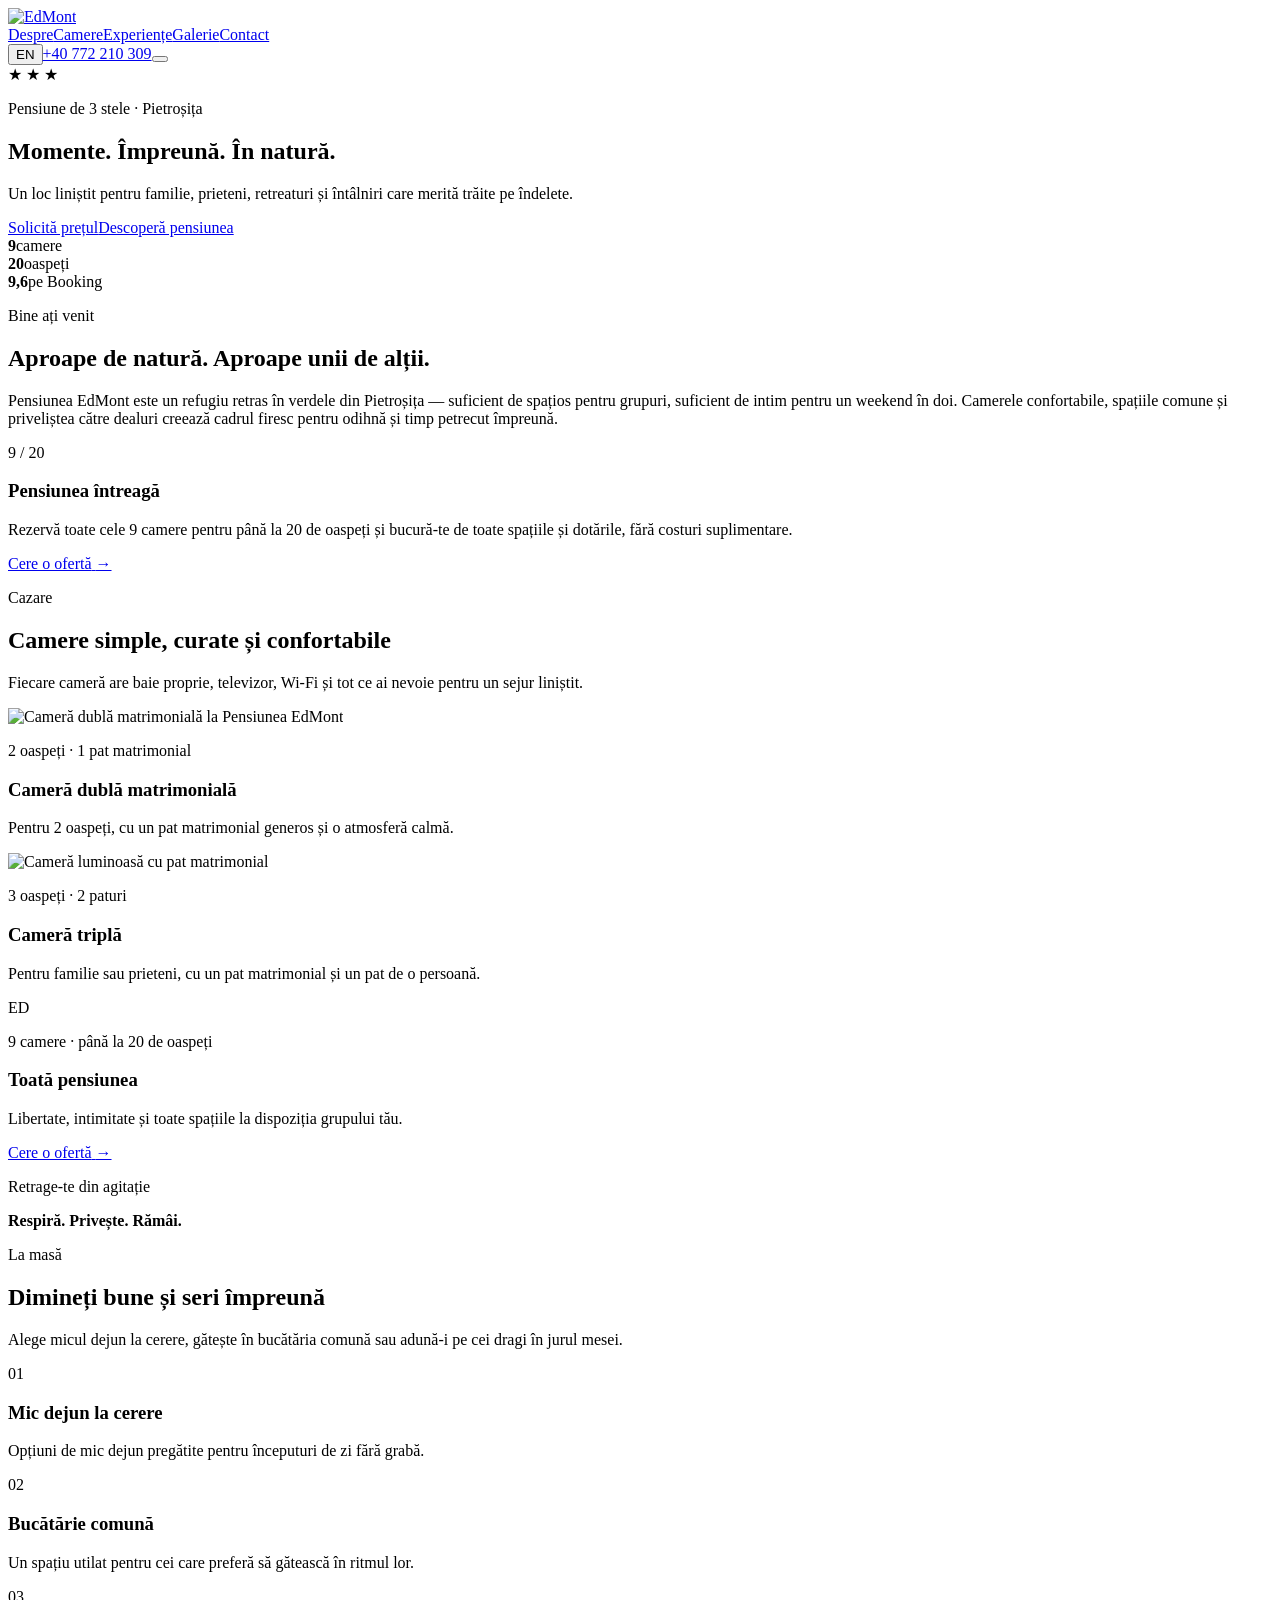
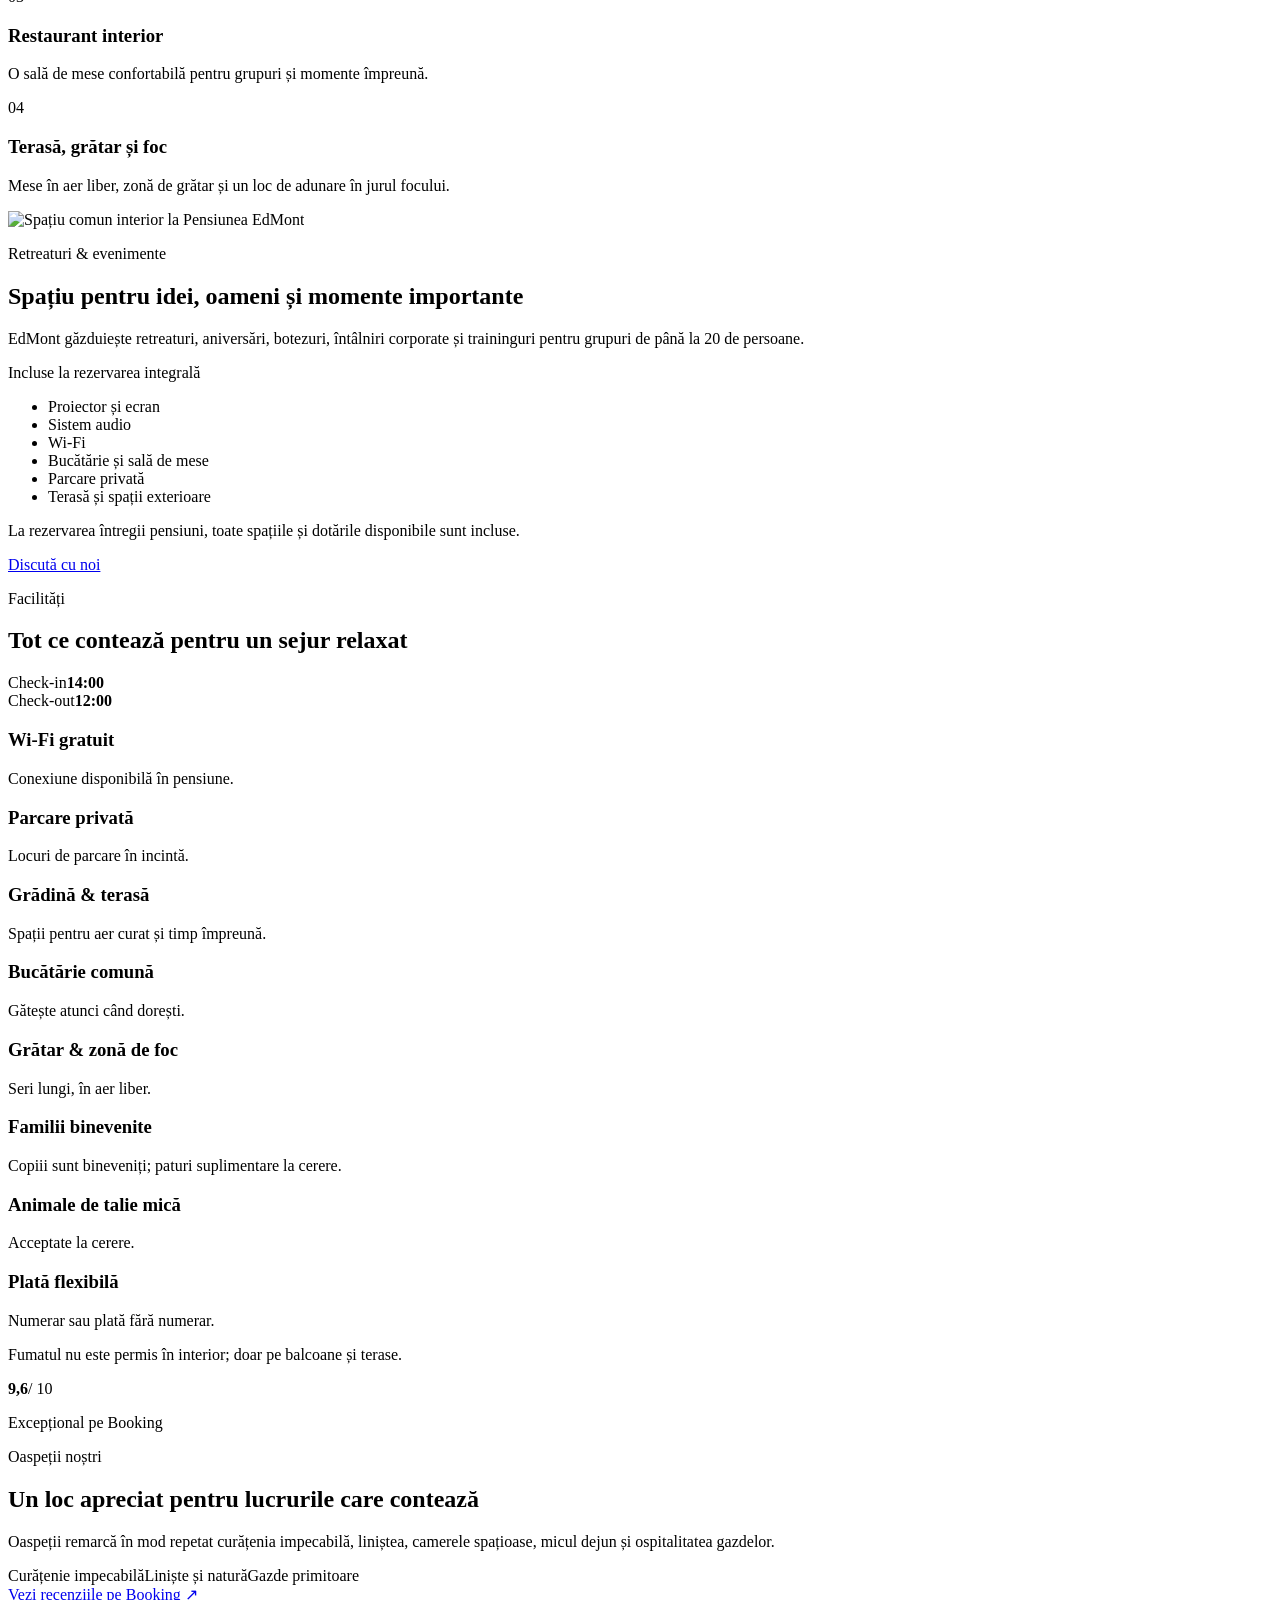
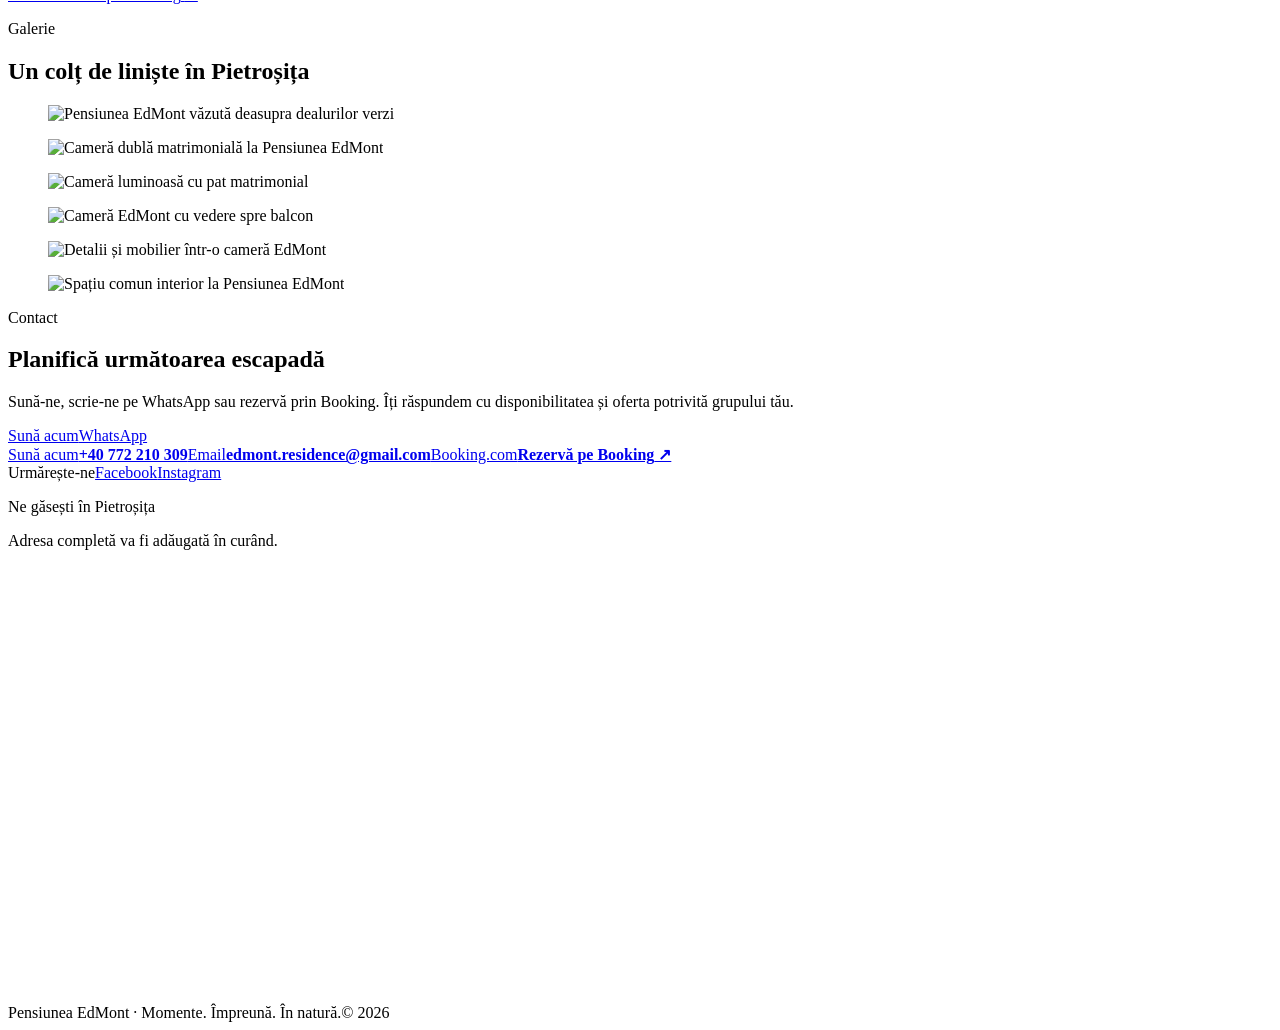
==== index.html @ 196daccd "Deploy Pensiunea EdMont preview" ====
<!DOCTYPE html><html lang="ro"><head><meta charSet="utf-8"/><meta name="viewport" content="width=device-width, initial-scale=1"/><link rel="preload" as="image" href="/pensiunea-edmont/images/logo.webp"/><link rel="preload" as="image" href="/pensiunea-edmont/images/hero.webp"/><link rel="stylesheet" href="/pensiunea-edmont/_next/static/chunks/12lppvpc~.p4g.css" data-precedence="next"/><link rel="preload" as="script" fetchPriority="low" href="/pensiunea-edmont/_next/static/chunks/1565v~spl0x2t.js"/><script src="/pensiunea-edmont/_next/static/chunks/0m1aixw8aosyc.js" async=""></script><script src="/pensiunea-edmont/_next/static/chunks/13je0jha5i6.b.js" async=""></script><script src="/pensiunea-edmont/_next/static/chunks/turbopack-0sjvj1m2w0tg..js" async=""></script><script src="/pensiunea-edmont/_next/static/chunks/0typu5mmra_zv.js" async=""></script><script src="/pensiunea-edmont/_next/static/chunks/0g63ti947rg70.js" async=""></script><title>Pensiunea EdMont Pietroșița</title><meta name="description" content="Pensiune de 3 stele în Pietroșița, cu 9 camere, spațiu pentru 20 de oaspeți, retreaturi, evenimente și natură."/><meta property="og:title" content="Pensiunea EdMont Pietroșița"/><meta property="og:description" content="Momente. Împreună. În natură."/><meta property="og:locale" content="ro_RO"/><meta property="og:image" content="https://clyderw.github.io/pensiunea-edmont/og.png"/><meta property="og:image:width" content="1200"/><meta property="og:image:height" content="630"/><meta property="og:image:alt" content="Pensiunea EdMont în mijlocul naturii"/><meta property="og:locale:alternate" content="en_GB"/><meta property="og:type" content="website"/><meta name="twitter:card" content="summary_large_image"/><meta name="twitter:title" content="Pensiunea EdMont Pietroșița"/><meta name="twitter:description" content="Momente. Împreună. În natură."/><meta name="twitter:image" content="https://clyderw.github.io/pensiunea-edmont/og.png"/><link rel="shortcut icon" href="https://clyderw.github.io/pensiunea-edmont/images/logo.webp"/><link rel="icon" href="https://clyderw.github.io/pensiunea-edmont/images/logo.webp"/><script src="/pensiunea-edmont/_next/static/chunks/03~yq9q893hmn.js" noModule=""></script></head><body><div hidden=""><!--$--><!--/$--></div><main style="--hero-image:url(&quot;/pensiunea-edmont/images/hero.webp&quot;)"><header class="site-header"><a class="brand" href="#top" aria-label="Pensiunea EdMont"><span class="logo-frame"><img src="/pensiunea-edmont/images/logo.webp" alt="EdMont" width="520" height="190"/></span></a><nav class="main-nav" aria-label="Primary"><a href="#despre">Despre</a><a href="#camere">Camere</a><a href="#experiente">Experiențe</a><a href="#galerie">Galerie</a><a href="#contact">Contact</a></nav><div class="header-actions"><button class="language-switch" type="button" aria-label="Switch to English">EN</button><a class="header-call" href="tel:+40772210309">+40 772 210 309</a><button type="button" class="menu-button" aria-label="Open menu" aria-expanded="false"><span></span><span></span></button></div></header><section class="hero" id="top"><div class="hero-shade"></div><div class="hero-content"><div class="star-row" aria-label="Pensiune de trei stele">★ ★ ★</div><p class="eyebrow light">Pensiune de 3 stele · Pietroșița</p><h1>Momente. Împreună. În natură.</h1><p class="hero-intro">Un loc liniștit pentru familie, prieteni, retreaturi și întâlniri care merită trăite pe îndelete.</p><div class="button-row"><a class="button button-primary" href="https://wa.me/40772210309" target="_blank" rel="noreferrer">Solicită prețul</a><a class="button button-ghost" href="#despre">Descoperă pensiunea</a></div></div><div class="hero-stats" aria-label="Pensiunea EdMont facts"><div class="stat"><strong>9</strong><span>camere</span></div><div class="stat"><strong>20</strong><span>oaspeți</span></div><div class="stat"><strong>9,6</strong><span>pe Booking</span></div></div></section><section class="section about-section" id="despre"><div class="section-heading"><p class="eyebrow">Bine ați venit</p><h2>Aproape de natură. Aproape unii de alții.</h2></div><div class="about-grid"><p class="lead-copy">Pensiunea EdMont este un refugiu retras în verdele din Pietroșița — suficient de spațios pentru grupuri, suficient de intim pentru un weekend în doi. Camerele confortabile, spațiile comune și priveliștea către dealuri creează cadrul firesc pentru odihnă și timp petrecut împreună.</p><article class="feature-card dark-card"><span class="feature-number">9 / 20</span><h3>Pensiunea întreagă</h3><p>Rezervă toate cele 9 camere pentru până la 20 de oaspeți și bucură-te de toate spațiile și dotările, fără costuri suplimentare.</p><a href="https://wa.me/40772210309" target="_blank" rel="noreferrer">Cere o ofertă<!-- --> <span aria-hidden="true">→</span></a></article></div></section><section class="section rooms-section" id="camere"><div class="section-heading split-heading"><div><p class="eyebrow">Cazare</p><h2>Camere simple, curate și confortabile</h2></div><p>Fiecare cameră are baie proprie, televizor, Wi‑Fi și tot ce ai nevoie pentru un sejur liniștit.</p></div><div class="room-grid"><article class="room-card room-card-large"><img src="/pensiunea-edmont/images/room-double.webp" alt="Cameră dublă matrimonială la Pensiunea EdMont" width="500" height="281" loading="lazy"/><div class="room-card-copy"><p class="room-meta">2 oaspeți · 1 pat matrimonial</p><h3>Cameră dublă matrimonială</h3><p>Pentru 2 oaspeți, cu un pat matrimonial generos și o atmosferă calmă.</p></div></article><article class="room-card"><img src="/pensiunea-edmont/images/room-double-green.webp" alt="Cameră luminoasă cu pat matrimonial" width="300" height="169" loading="lazy"/><div class="room-card-copy"><p class="room-meta">3 oaspeți · 2 paturi</p><h3>Cameră triplă</h3><p>Pentru familie sau prieteni, cu un pat matrimonial și un pat de o persoană.</p></div></article><article class="room-card whole-property-card"><div class="whole-property-mark">ED</div><div class="room-card-copy"><p class="room-meta">9 camere · până la 20 de oaspeți</p><h3>Toată pensiunea</h3><p>Libertate, intimitate și toate spațiile la dispoziția grupului tău.</p><a href="https://wa.me/40772210309" target="_blank" rel="noreferrer">Cere o ofertă<!-- --> <span aria-hidden="true">→</span></a></div></article></div></section><section class="nature-break" aria-label="Pensiunea în natură"><div><p>Retrage-te din agitație</p><strong>Respiră. Privește. Rămâi.</strong></div></section><section class="section food-section" id="experiente"><div class="section-heading centered-heading"><p class="eyebrow">La masă</p><h2>Dimineți bune și seri împreună</h2><p>Alege micul dejun la cerere, gătește în bucătăria comună sau adună-i pe cei dragi în jurul mesei.</p></div><div class="feature-grid"><article class="simple-feature"><span class="feature-index">0<!-- -->1</span><h3>Mic dejun la cerere</h3><p>Opțiuni de mic dejun pregătite pentru începuturi de zi fără grabă.</p></article><article class="simple-feature"><span class="feature-index">0<!-- -->2</span><h3>Bucătărie comună</h3><p>Un spațiu utilat pentru cei care preferă să gătească în ritmul lor.</p></article><article class="simple-feature"><span class="feature-index">0<!-- -->3</span><h3>Restaurant interior</h3><p>O sală de mese confortabilă pentru grupuri și momente împreună.</p></article><article class="simple-feature"><span class="feature-index">0<!-- -->4</span><h3>Terasă, grătar și foc</h3><p>Mese în aer liber, zonă de grătar și un loc de adunare în jurul focului.</p></article></div></section><section class="section events-section"><div class="events-photo"><img src="/pensiunea-edmont/images/common-area.webp" alt="Spațiu comun interior la Pensiunea EdMont" width="300" height="533" loading="lazy"/></div><div class="events-copy"><p class="eyebrow light">Retreaturi &amp; evenimente</p><h2>Spațiu pentru idei, oameni și momente importante</h2><p class="events-lead">EdMont găzduiește retreaturi, aniversări, botezuri, întâlniri corporate și traininguri pentru grupuri de până la 20 de persoane.</p><p class="included-label">Incluse la rezervarea integrală</p><ul><li>Proiector și ecran</li><li>Sistem audio</li><li>Wi‑Fi</li><li>Bucătărie și sală de mese</li><li>Parcare privată</li><li>Terasă și spații exterioare</li></ul><p class="events-note">La rezervarea întregii pensiuni, toate spațiile și dotările disponibile sunt incluse.</p><a class="button button-ivory" href="https://wa.me/40772210309" target="_blank" rel="noreferrer">Discută cu noi</a></div></section><section class="section amenities-section"><div class="section-heading split-heading"><div><p class="eyebrow">Facilități</p><h2>Tot ce contează pentru un sejur relaxat</h2></div><div class="arrival-card"><div><span>Check-in</span><strong>14:00</strong></div><div><span>Check-out</span><strong>12:00</strong></div></div></div><div class="amenity-grid"><article class="amenity"><span class="amenity-dot" aria-hidden="true"></span><div><h3>Wi‑Fi gratuit</h3><p>Conexiune disponibilă în pensiune.</p></div></article><article class="amenity"><span class="amenity-dot" aria-hidden="true"></span><div><h3>Parcare privată</h3><p>Locuri de parcare în incintă.</p></div></article><article class="amenity"><span class="amenity-dot" aria-hidden="true"></span><div><h3>Grădină &amp; terasă</h3><p>Spații pentru aer curat și timp împreună.</p></div></article><article class="amenity"><span class="amenity-dot" aria-hidden="true"></span><div><h3>Bucătărie comună</h3><p>Gătește atunci când dorești.</p></div></article><article class="amenity"><span class="amenity-dot" aria-hidden="true"></span><div><h3>Grătar &amp; zonă de foc</h3><p>Seri lungi, în aer liber.</p></div></article><article class="amenity"><span class="amenity-dot" aria-hidden="true"></span><div><h3>Familii binevenite</h3><p>Copiii sunt bineveniți; paturi suplimentare la cerere.</p></div></article><article class="amenity"><span class="amenity-dot" aria-hidden="true"></span><div><h3>Animale de talie mică</h3><p>Acceptate la cerere.</p></div></article><article class="amenity"><span class="amenity-dot" aria-hidden="true"></span><div><h3>Plată flexibilă</h3><p>Numerar sau plată fără numerar.</p></div></article></div><p class="smoking-note">Fumatul nu este permis în interior; doar pe balcoane și terase.</p></section><section class="section reviews-section"><div class="review-score"><strong>9,6</strong><span>/ 10</span><p>Excepțional pe Booking</p></div><div class="review-content"><p class="eyebrow light">Oaspeții noștri</p><h2>Un loc apreciat pentru lucrurile care contează</h2><p>Oaspeții remarcă în mod repetat curățenia impecabilă, liniștea, camerele spațioase, micul dejun și ospitalitatea gazdelor.</p><div class="review-traits"><span>Curățenie impecabilă</span><span>Liniște și natură</span><span>Gazde primitoare</span></div><a href="https://www.booking.com/Share-oMcJxW" target="_blank" rel="noreferrer">Vezi recenziile pe Booking<!-- --> <span aria-hidden="true">↗</span></a></div></section><section class="section gallery-section" id="galerie"><div class="section-heading"><p class="eyebrow">Galerie</p><h2>Un colț de liniște în Pietroșița</h2></div><div class="gallery-grid"><figure class="gallery-item gallery-item-1"><img src="/pensiunea-edmont/images/hero.webp" alt="Pensiunea EdMont văzută deasupra dealurilor verzi" loading="eager" width="1024" height="768"/></figure><figure class="gallery-item gallery-item-2"><img src="/pensiunea-edmont/images/room-double.webp" alt="Cameră dublă matrimonială la Pensiunea EdMont" loading="lazy" width="500" height="281"/></figure><figure class="gallery-item gallery-item-3"><img src="/pensiunea-edmont/images/room-double-green.webp" alt="Cameră luminoasă cu pat matrimonial" loading="lazy" width="500" height="281"/></figure><figure class="gallery-item gallery-item-4"><img src="/pensiunea-edmont/images/room-double-view.webp" alt="Cameră EdMont cu vedere spre balcon" loading="lazy" width="500" height="281"/></figure><figure class="gallery-item gallery-item-5"><img src="/pensiunea-edmont/images/room-details.webp" alt="Detalii și mobilier într-o cameră EdMont" loading="lazy" width="500" height="281"/></figure><figure class="gallery-item gallery-item-6"><img src="/pensiunea-edmont/images/common-area.webp" alt="Spațiu comun interior la Pensiunea EdMont" loading="lazy" width="500" height="281"/></figure></div></section><section class="contact-section" id="contact"><div class="contact-panel"><p class="eyebrow light">Contact</p><h2>Planifică următoarea escapadă</h2><p class="contact-intro">Sună-ne, scrie-ne pe WhatsApp sau rezervă prin Booking. Îți răspundem cu disponibilitatea și oferta potrivită grupului tău.</p><div class="contact-actions"><a class="button button-ivory" href="tel:+40772210309">Sună acum</a><a class="button button-outline-light" href="https://wa.me/40772210309" target="_blank" rel="noreferrer">WhatsApp</a></div><div class="contact-list"><a href="tel:+40772210309"><span>Sună acum</span><strong>+40 772 210 309</strong></a><a href="mailto:edmont.residence@gmail.com"><span>Email</span><strong>edmont.residence@gmail.com</strong></a><a href="https://www.booking.com/Share-oMcJxW" target="_blank" rel="noreferrer"><span>Booking.com</span><strong>Rezervă pe Booking<!-- --> ↗</strong></a></div><div class="social-links"><span>Urmărește-ne</span><a href="https://www.facebook.com/PensiuneaEdmont/" target="_blank" rel="noreferrer">Facebook</a><a href="https://www.instagram.com/edmont.pensiunea/" target="_blank" rel="noreferrer">Instagram</a></div></div><div class="map-panel"><div class="map-label"><p>Ne găsești în Pietroșița</p><span>Adresa completă va fi adăugată în curând.</span></div><iframe src="https://www.google.com/maps/embed?pb=!1m18!1m12!1m3!1d2812.192248921766!2d25.427684273426642!3d45.18320445214751!2m3!1f0!2f0!3f0!3m2!1i1024!2i768!4f13.1!3m3!1m2!1s0x40b31d7239c08f15%3A0x5d9b5e0e2352f6d1!2sPensiunea%20EdMont!5e0!3m2!1sru!2s!4v1785167920506!5m2!1sru!2s" title="Pensiunea EdMont pe Google Maps" width="600" height="450" style="border:0" allowFullScreen="" loading="lazy" referrerPolicy="strict-origin-when-cross-origin"></iframe></div></section><footer><span>Pensiunea EdMont · Momente. Împreună. În natură.</span><span>© <!-- -->2026</span></footer></main><!--$--><!--/$--><script src="/pensiunea-edmont/_next/static/chunks/1565v~spl0x2t.js" id="_R_" async=""></script><script>(self.__next_f=self.__next_f||[]).push([0])</script><script>self.__next_f.push([1,"1:\"$Sreact.fragment\"\n2:I[22378,[\"/pensiunea-edmont/_next/static/chunks/0typu5mmra_zv.js\"],\"default\"]\n3:I[99582,[\"/pensiunea-edmont/_next/static/chunks/0typu5mmra_zv.js\"],\"default\"]\n4:I[732,[\"/pensiunea-edmont/_next/static/chunks/0typu5mmra_zv.js\"],\"ClientPageRoot\"]\n5:I[31713,[\"/pensiunea-edmont/_next/static/chunks/0typu5mmra_zv.js\",\"/pensiunea-edmont/_next/static/chunks/0g63ti947rg70.js\"],\"default\"]\n8:I[25326,[\"/pensiunea-edmont/_next/static/chunks/0typu5mmra_zv.js\"],\"OutletBoundary\"]\n9:\"$Sreact.suspense\"\nb:I[25326,[\"/pensiunea-edmont/_next/static/chunks/0typu5mmra_zv.js\"],\"ViewportBoundary\"]\nd:I[25326,[\"/pensiunea-edmont/_next/static/chunks/0typu5mmra_zv.js\"],\"MetadataBoundary\"]\nf:I[95394,[\"/pensiunea-edmont/_next/static/chunks/0typu5mmra_zv.js\"],\"default\",1]\n:HL[\"/pensiunea-edmont/_next/static/chunks/12lppvpc~.p4g.css\",\"style\"]\n"])</script><script>self.__next_f.push([1,"0:{\"P\":null,\"c\":[\"\",\"\"],\"q\":\"\",\"i\":false,\"f\":[[[\"\",{\"children\":[\"__PAGE__\",{}]},\"$undefined\",\"$undefined\",16],[[\"$\",\"$1\",\"c\",{\"children\":[[[\"$\",\"link\",\"0\",{\"rel\":\"stylesheet\",\"href\":\"/pensiunea-edmont/_next/static/chunks/12lppvpc~.p4g.css\",\"precedence\":\"next\",\"crossOrigin\":\"$undefined\",\"nonce\":\"$undefined\"}],[\"$\",\"script\",\"script-0\",{\"src\":\"/pensiunea-edmont/_next/static/chunks/0typu5mmra_zv.js\",\"async\":true,\"nonce\":\"$undefined\"}]],[\"$\",\"html\",null,{\"lang\":\"ro\",\"children\":[\"$\",\"body\",null,{\"children\":[\"$\",\"$L2\",null,{\"parallelRouterKey\":\"children\",\"error\":\"$undefined\",\"errorStyles\":\"$undefined\",\"errorScripts\":\"$undefined\",\"template\":[\"$\",\"$L3\",null,{}],\"templateStyles\":\"$undefined\",\"templateScripts\":\"$undefined\",\"notFound\":[[[\"$\",\"title\",null,{\"children\":\"404: This page could not be found.\"}],[\"$\",\"div\",null,{\"style\":{\"fontFamily\":\"system-ui,\\\"Segoe UI\\\",Roboto,Helvetica,Arial,sans-serif,\\\"Apple Color Emoji\\\",\\\"Segoe UI Emoji\\\"\",\"height\":\"100vh\",\"textAlign\":\"center\",\"display\":\"flex\",\"flexDirection\":\"column\",\"alignItems\":\"center\",\"justifyContent\":\"center\"},\"children\":[\"$\",\"div\",null,{\"children\":[[\"$\",\"style\",null,{\"dangerouslySetInnerHTML\":{\"__html\":\"body{color:#000;background:#fff;margin:0}.next-error-h1{border-right:1px solid rgba(0,0,0,.3)}@media (prefers-color-scheme:dark){body{color:#fff;background:#000}.next-error-h1{border-right:1px solid rgba(255,255,255,.3)}}\"}}],[\"$\",\"h1\",null,{\"className\":\"next-error-h1\",\"style\":{\"display\":\"inline-block\",\"margin\":\"0 20px 0 0\",\"padding\":\"0 23px 0 0\",\"fontSize\":24,\"fontWeight\":500,\"verticalAlign\":\"top\",\"lineHeight\":\"49px\"},\"children\":404}],[\"$\",\"div\",null,{\"style\":{\"display\":\"inline-block\"},\"children\":[\"$\",\"h2\",null,{\"style\":{\"fontSize\":14,\"fontWeight\":400,\"lineHeight\":\"49px\",\"margin\":0},\"children\":\"This page could not be found.\"}]}]]}]}]],[]],\"forbidden\":\"$undefined\",\"unauthorized\":\"$undefined\"}]}]}]]}],{\"children\":[[\"$\",\"$1\",\"c\",{\"children\":[[\"$\",\"$L4\",null,{\"Component\":\"$5\",\"serverProvidedParams\":{\"searchParams\":{},\"params\":{},\"promises\":[\"$@6\",\"$@7\"]}}],[[\"$\",\"script\",\"script-0\",{\"src\":\"/pensiunea-edmont/_next/static/chunks/0g63ti947rg70.js\",\"async\":true,\"nonce\":\"$undefined\"}]],[\"$\",\"$L8\",null,{\"children\":[\"$\",\"$9\",null,{\"name\":\"Next.MetadataOutlet\",\"children\":\"$@a\"}]}]]}],{},null,false,null]},null,false,null],[\"$\",\"$1\",\"h\",{\"children\":[null,[\"$\",\"$Lb\",null,{\"children\":\"$Lc\"}],[\"$\",\"div\",null,{\"hidden\":true,\"children\":[\"$\",\"$Ld\",null,{\"children\":[\"$\",\"$9\",null,{\"name\":\"Next.Metadata\",\"children\":\"$Le\"}]}]}],null]}],false]],\"m\":\"$undefined\",\"G\":[\"$f\",[[\"$\",\"link\",\"0\",{\"rel\":\"stylesheet\",\"href\":\"/pensiunea-edmont/_next/static/chunks/12lppvpc~.p4g.css\",\"precedence\":\"next\",\"crossOrigin\":\"$undefined\",\"nonce\":\"$undefined\"}]]],\"S\":true,\"h\":null,\"s\":\"$undefined\",\"l\":\"$undefined\",\"p\":\"$undefined\",\"d\":\"$undefined\",\"b\":\"2-t4kUpDuHdV364w_Msuv\"}\n"])</script><script>self.__next_f.push([1,"6:{}\n7:\"$0:f:0:1:1:children:0:props:children:0:props:serverProvidedParams:params\"\n"])</script><script>self.__next_f.push([1,"c:[[\"$\",\"meta\",\"0\",{\"charSet\":\"utf-8\"}],[\"$\",\"meta\",\"1\",{\"name\":\"viewport\",\"content\":\"width=device-width, initial-scale=1\"}]]\n"])</script><script>self.__next_f.push([1,"10:I[20676,[\"/pensiunea-edmont/_next/static/chunks/0typu5mmra_zv.js\"],\"IconMark\"]\na:null\n"])</script><script>self.__next_f.push([1,"e:[[\"$\",\"title\",\"0\",{\"children\":\"Pensiunea EdMont Pietroșița\"}],[\"$\",\"meta\",\"1\",{\"name\":\"description\",\"content\":\"Pensiune de 3 stele în Pietroșița, cu 9 camere, spațiu pentru 20 de oaspeți, retreaturi, evenimente și natură.\"}],[\"$\",\"meta\",\"2\",{\"property\":\"og:title\",\"content\":\"Pensiunea EdMont Pietroșița\"}],[\"$\",\"meta\",\"3\",{\"property\":\"og:description\",\"content\":\"Momente. Împreună. În natură.\"}],[\"$\",\"meta\",\"4\",{\"property\":\"og:locale\",\"content\":\"ro_RO\"}],[\"$\",\"meta\",\"5\",{\"property\":\"og:image\",\"content\":\"https://clyderw.github.io/pensiunea-edmont/og.png\"}],[\"$\",\"meta\",\"6\",{\"property\":\"og:image:width\",\"content\":\"1200\"}],[\"$\",\"meta\",\"7\",{\"property\":\"og:image:height\",\"content\":\"630\"}],[\"$\",\"meta\",\"8\",{\"property\":\"og:image:alt\",\"content\":\"Pensiunea EdMont în mijlocul naturii\"}],[\"$\",\"meta\",\"9\",{\"property\":\"og:locale:alternate\",\"content\":\"en_GB\"}],[\"$\",\"meta\",\"10\",{\"property\":\"og:type\",\"content\":\"website\"}],[\"$\",\"meta\",\"11\",{\"name\":\"twitter:card\",\"content\":\"summary_large_image\"}],[\"$\",\"meta\",\"12\",{\"name\":\"twitter:title\",\"content\":\"Pensiunea EdMont Pietroșița\"}],[\"$\",\"meta\",\"13\",{\"name\":\"twitter:description\",\"content\":\"Momente. Împreună. În natură.\"}],[\"$\",\"meta\",\"14\",{\"name\":\"twitter:image\",\"content\":\"https://clyderw.github.io/pensiunea-edmont/og.png\"}],[\"$\",\"link\",\"15\",{\"rel\":\"shortcut icon\",\"href\":\"https://clyderw.github.io/pensiunea-edmont/images/logo.webp\"}],[\"$\",\"link\",\"16\",{\"rel\":\"icon\",\"href\":\"https://clyderw.github.io/pensiunea-edmont/images/logo.webp\"}],[\"$\",\"$L10\",\"17\",{}]]\n"])</script></body></html>
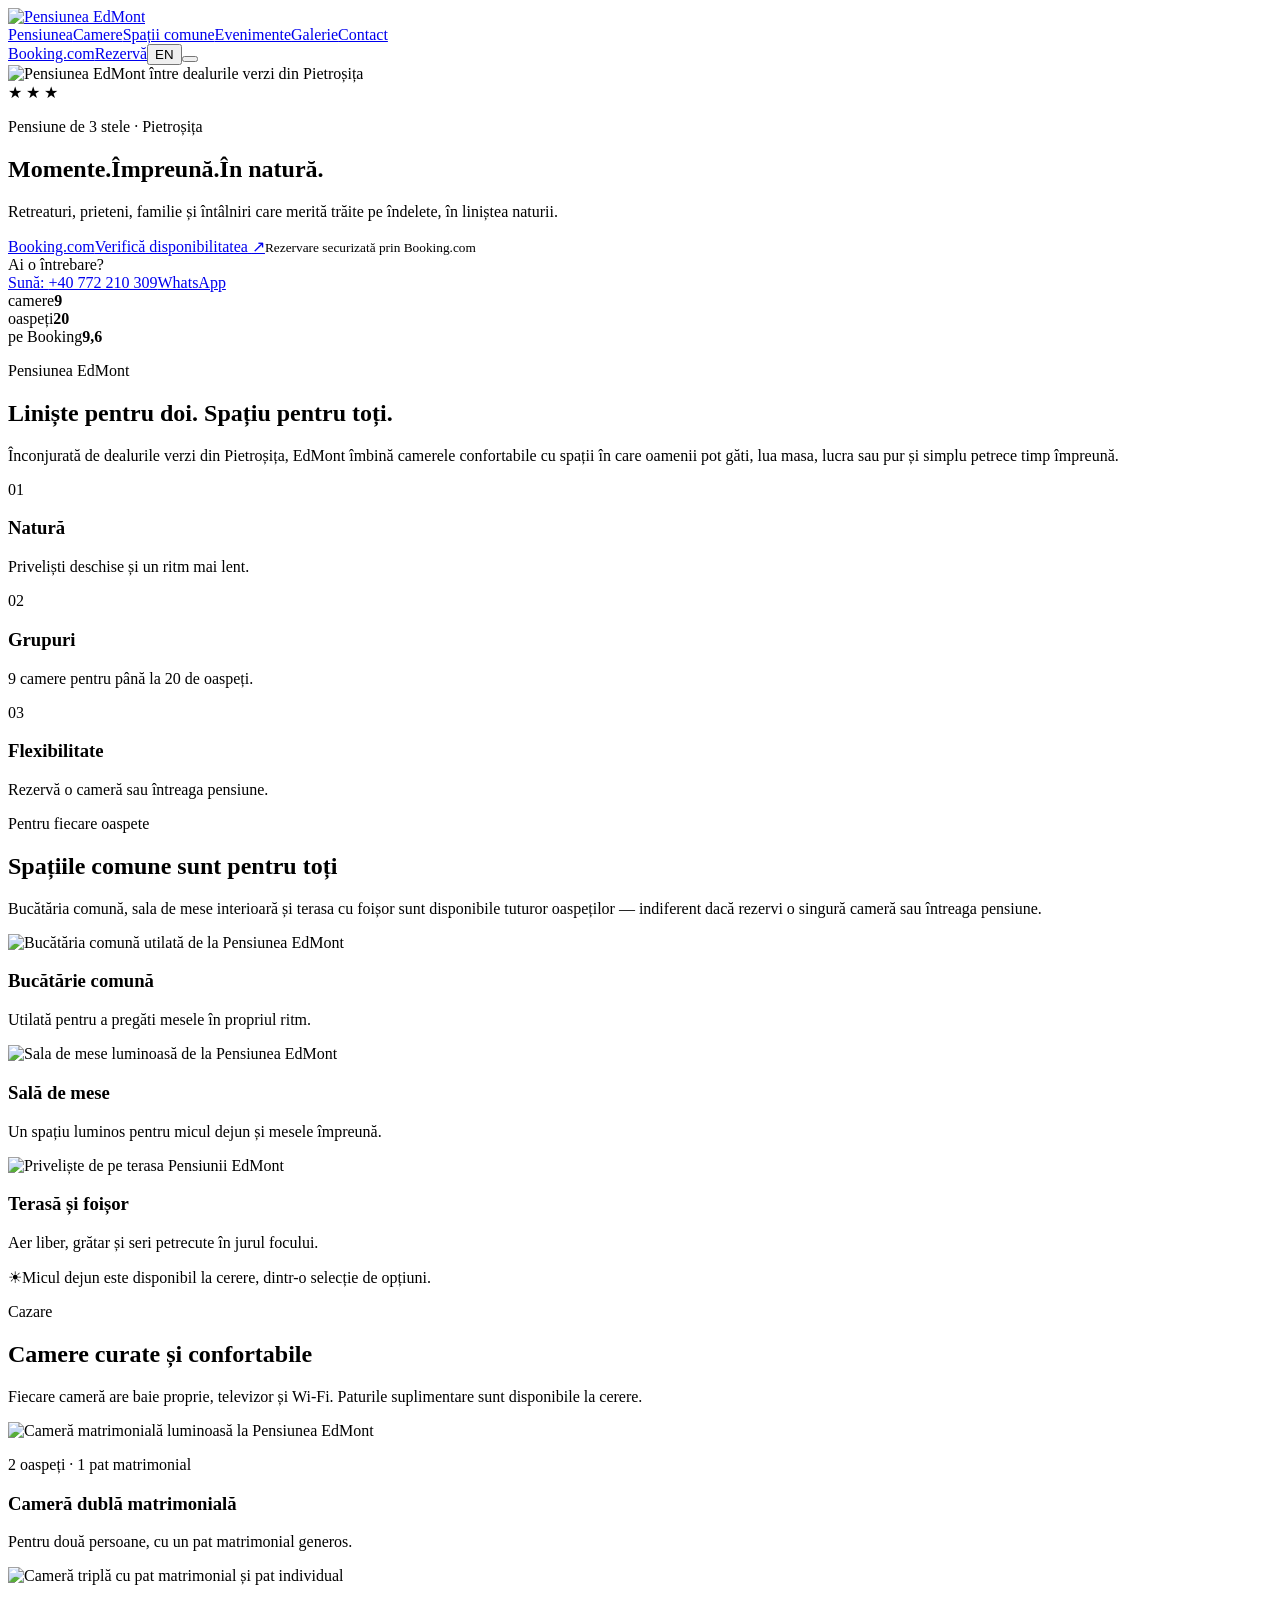
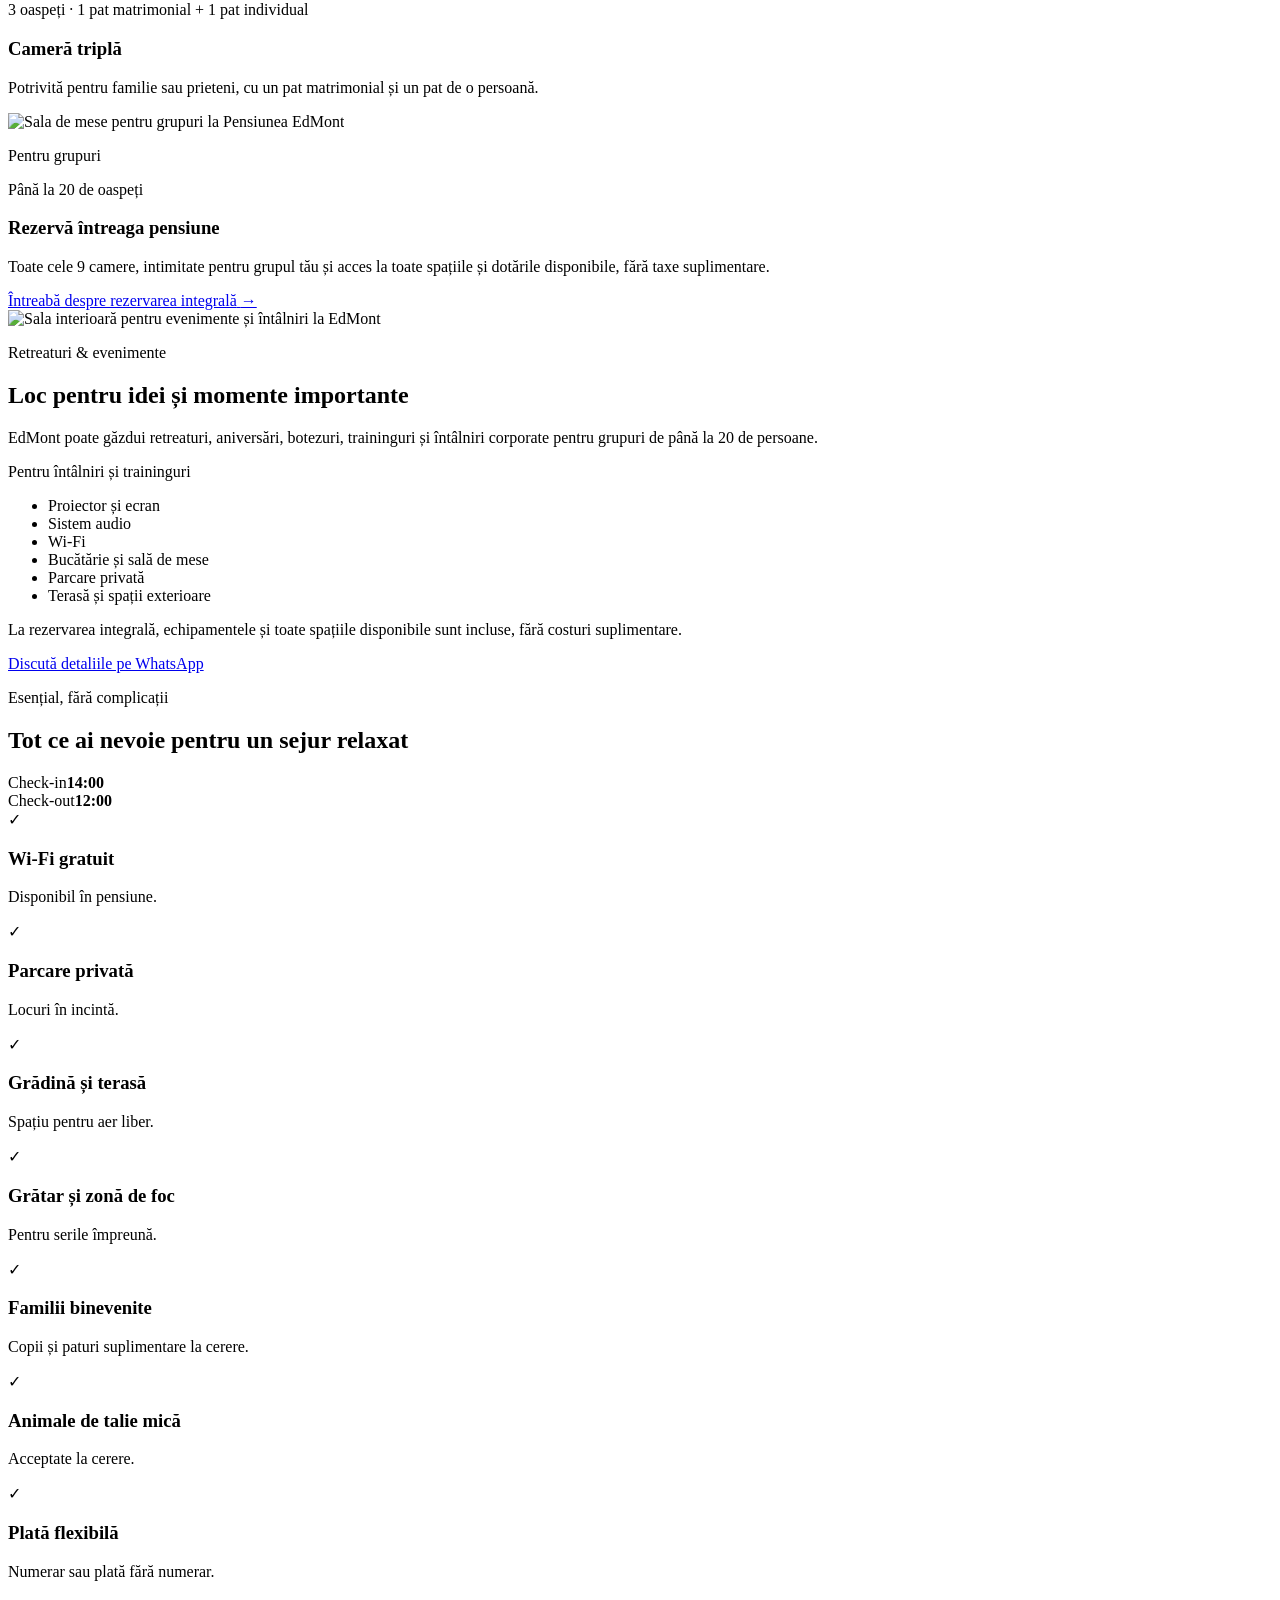
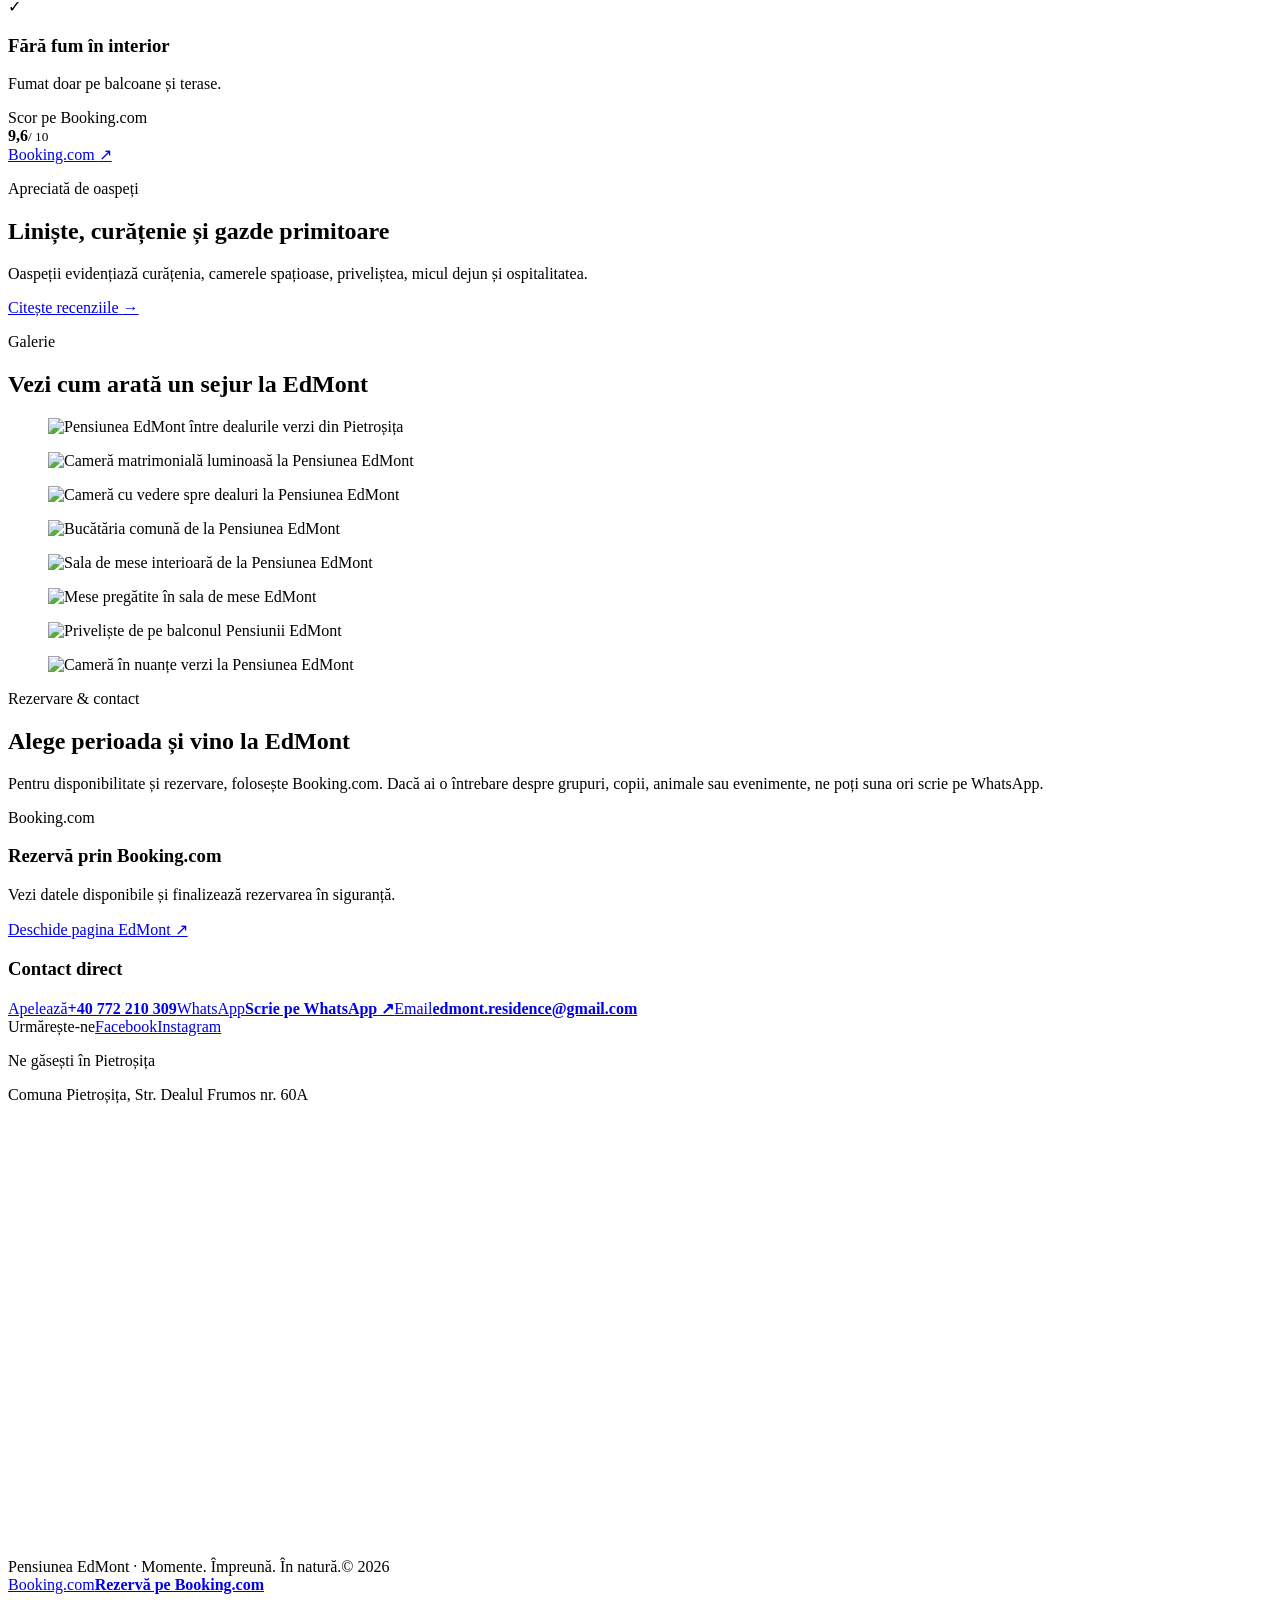
==== commit c2f40b63: "Deploy 8b4d13b" ====
--- a/index.html
+++ b/index.html
@@ -1 +1 @@
-<!DOCTYPE html><html lang="ro"><head><meta charSet="utf-8"/><meta name="viewport" content="width=device-width, initial-scale=1"/><link rel="preload" as="image" href="/pensiunea-edmont/images/logo.webp"/><link rel="preload" as="image" href="/pensiunea-edmont/images/hero.webp"/><link rel="stylesheet" href="/pensiunea-edmont/_next/static/chunks/12lppvpc~.p4g.css" data-precedence="next"/><link rel="preload" as="script" fetchPriority="low" href="/pensiunea-edmont/_next/static/chunks/1565v~spl0x2t.js"/><script src="/pensiunea-edmont/_next/static/chunks/0m1aixw8aosyc.js" async=""></script><script src="/pensiunea-edmont/_next/static/chunks/13je0jha5i6.b.js" async=""></script><script src="/pensiunea-edmont/_next/static/chunks/turbopack-0sjvj1m2w0tg..js" async=""></script><script src="/pensiunea-edmont/_next/static/chunks/0typu5mmra_zv.js" async=""></script><script src="/pensiunea-edmont/_next/static/chunks/0g63ti947rg70.js" async=""></script><title>Pensiunea EdMont Pietroșița</title><meta name="description" content="Pensiune de 3 stele în Pietroșița, cu 9 camere, spațiu pentru 20 de oaspeți, retreaturi, evenimente și natură."/><meta property="og:title" content="Pensiunea EdMont Pietroșița"/><meta property="og:description" content="Momente. Împreună. În natură."/><meta property="og:locale" content="ro_RO"/><meta property="og:image" content="https://clyderw.github.io/pensiunea-edmont/og.png"/><meta property="og:image:width" content="1200"/><meta property="og:image:height" content="630"/><meta property="og:image:alt" content="Pensiunea EdMont în mijlocul naturii"/><meta property="og:locale:alternate" content="en_GB"/><meta property="og:type" content="website"/><meta name="twitter:card" content="summary_large_image"/><meta name="twitter:title" content="Pensiunea EdMont Pietroșița"/><meta name="twitter:description" content="Momente. Împreună. În natură."/><meta name="twitter:image" content="https://clyderw.github.io/pensiunea-edmont/og.png"/><link rel="shortcut icon" href="https://clyderw.github.io/pensiunea-edmont/images/logo.webp"/><link rel="icon" href="https://clyderw.github.io/pensiunea-edmont/images/logo.webp"/><script src="/pensiunea-edmont/_next/static/chunks/03~yq9q893hmn.js" noModule=""></script></head><body><div hidden=""><!--$--><!--/$--></div><main style="--hero-image:url(&quot;/pensiunea-edmont/images/hero.webp&quot;)"><header class="site-header"><a class="brand" href="#top" aria-label="Pensiunea EdMont"><span class="logo-frame"><img src="/pensiunea-edmont/images/logo.webp" alt="EdMont" width="520" height="190"/></span></a><nav class="main-nav" aria-label="Primary"><a href="#despre">Despre</a><a href="#camere">Camere</a><a href="#experiente">Experiențe</a><a href="#galerie">Galerie</a><a href="#contact">Contact</a></nav><div class="header-actions"><button class="language-switch" type="button" aria-label="Switch to English">EN</button><a class="header-call" href="tel:+40772210309">+40 772 210 309</a><button type="button" class="menu-button" aria-label="Open menu" aria-expanded="false"><span></span><span></span></button></div></header><section class="hero" id="top"><div class="hero-shade"></div><div class="hero-content"><div class="star-row" aria-label="Pensiune de trei stele">★ ★ ★</div><p class="eyebrow light">Pensiune de 3 stele · Pietroșița</p><h1>Momente. Împreună. În natură.</h1><p class="hero-intro">Un loc liniștit pentru familie, prieteni, retreaturi și întâlniri care merită trăite pe îndelete.</p><div class="button-row"><a class="button button-primary" href="https://wa.me/40772210309" target="_blank" rel="noreferrer">Solicită prețul</a><a class="button button-ghost" href="#despre">Descoperă pensiunea</a></div></div><div class="hero-stats" aria-label="Pensiunea EdMont facts"><div class="stat"><strong>9</strong><span>camere</span></div><div class="stat"><strong>20</strong><span>oaspeți</span></div><div class="stat"><strong>9,6</strong><span>pe Booking</span></div></div></section><section class="section about-section" id="despre"><div class="section-heading"><p class="eyebrow">Bine ați venit</p><h2>Aproape de natură. Aproape unii de alții.</h2></div><div class="about-grid"><p class="lead-copy">Pensiunea EdMont este un refugiu retras în verdele din Pietroșița — suficient de spațios pentru grupuri, suficient de intim pentru un weekend în doi. Camerele confortabile, spațiile comune și priveliștea către dealuri creează cadrul firesc pentru odihnă și timp petrecut împreună.</p><article class="feature-card dark-card"><span class="feature-number">9 / 20</span><h3>Pensiunea întreagă</h3><p>Rezervă toate cele 9 camere pentru până la 20 de oaspeți și bucură-te de toate spațiile și dotările, fără costuri suplimentare.</p><a href="https://wa.me/40772210309" target="_blank" rel="noreferrer">Cere o ofertă<!-- --> <span aria-hidden="true">→</span></a></article></div></section><section class="section rooms-section" id="camere"><div class="section-heading split-heading"><div><p class="eyebrow">Cazare</p><h2>Camere simple, curate și confortabile</h2></div><p>Fiecare cameră are baie proprie, televizor, Wi‑Fi și tot ce ai nevoie pentru un sejur liniștit.</p></div><div class="room-grid"><article class="room-card room-card-large"><img src="/pensiunea-edmont/images/room-double.webp" alt="Cameră dublă matrimonială la Pensiunea EdMont" width="500" height="281" loading="lazy"/><div class="room-card-copy"><p class="room-meta">2 oaspeți · 1 pat matrimonial</p><h3>Cameră dublă matrimonială</h3><p>Pentru 2 oaspeți, cu un pat matrimonial generos și o atmosferă calmă.</p></div></article><article class="room-card"><img src="/pensiunea-edmont/images/room-double-green.webp" alt="Cameră luminoasă cu pat matrimonial" width="300" height="169" loading="lazy"/><div class="room-card-copy"><p class="room-meta">3 oaspeți · 2 paturi</p><h3>Cameră triplă</h3><p>Pentru familie sau prieteni, cu un pat matrimonial și un pat de o persoană.</p></div></article><article class="room-card whole-property-card"><div class="whole-property-mark">ED</div><div class="room-card-copy"><p class="room-meta">9 camere · până la 20 de oaspeți</p><h3>Toată pensiunea</h3><p>Libertate, intimitate și toate spațiile la dispoziția grupului tău.</p><a href="https://wa.me/40772210309" target="_blank" rel="noreferrer">Cere o ofertă<!-- --> <span aria-hidden="true">→</span></a></div></article></div></section><section class="nature-break" aria-label="Pensiunea în natură"><div><p>Retrage-te din agitație</p><strong>Respiră. Privește. Rămâi.</strong></div></section><section class="section food-section" id="experiente"><div class="section-heading centered-heading"><p class="eyebrow">La masă</p><h2>Dimineți bune și seri împreună</h2><p>Alege micul dejun la cerere, gătește în bucătăria comună sau adună-i pe cei dragi în jurul mesei.</p></div><div class="feature-grid"><article class="simple-feature"><span class="feature-index">0<!-- -->1</span><h3>Mic dejun la cerere</h3><p>Opțiuni de mic dejun pregătite pentru începuturi de zi fără grabă.</p></article><article class="simple-feature"><span class="feature-index">0<!-- -->2</span><h3>Bucătărie comună</h3><p>Un spațiu utilat pentru cei care preferă să gătească în ritmul lor.</p></article><article class="simple-feature"><span class="feature-index">0<!-- -->3</span><h3>Restaurant interior</h3><p>O sală de mese confortabilă pentru grupuri și momente împreună.</p></article><article class="simple-feature"><span class="feature-index">0<!-- -->4</span><h3>Terasă, grătar și foc</h3><p>Mese în aer liber, zonă de grătar și un loc de adunare în jurul focului.</p></article></div></section><section class="section events-section"><div class="events-photo"><img src="/pensiunea-edmont/images/common-area.webp" alt="Spațiu comun interior la Pensiunea EdMont" width="300" height="533" loading="lazy"/></div><div class="events-copy"><p class="eyebrow light">Retreaturi &amp; evenimente</p><h2>Spațiu pentru idei, oameni și momente importante</h2><p class="events-lead">EdMont găzduiește retreaturi, aniversări, botezuri, întâlniri corporate și traininguri pentru grupuri de până la 20 de persoane.</p><p class="included-label">Incluse la rezervarea integrală</p><ul><li>Proiector și ecran</li><li>Sistem audio</li><li>Wi‑Fi</li><li>Bucătărie și sală de mese</li><li>Parcare privată</li><li>Terasă și spații exterioare</li></ul><p class="events-note">La rezervarea întregii pensiuni, toate spațiile și dotările disponibile sunt incluse.</p><a class="button button-ivory" href="https://wa.me/40772210309" target="_blank" rel="noreferrer">Discută cu noi</a></div></section><section class="section amenities-section"><div class="section-heading split-heading"><div><p class="eyebrow">Facilități</p><h2>Tot ce contează pentru un sejur relaxat</h2></div><div class="arrival-card"><div><span>Check-in</span><strong>14:00</strong></div><div><span>Check-out</span><strong>12:00</strong></div></div></div><div class="amenity-grid"><article class="amenity"><span class="amenity-dot" aria-hidden="true"></span><div><h3>Wi‑Fi gratuit</h3><p>Conexiune disponibilă în pensiune.</p></div></article><article class="amenity"><span class="amenity-dot" aria-hidden="true"></span><div><h3>Parcare privată</h3><p>Locuri de parcare în incintă.</p></div></article><article class="amenity"><span class="amenity-dot" aria-hidden="true"></span><div><h3>Grădină &amp; terasă</h3><p>Spații pentru aer curat și timp împreună.</p></div></article><article class="amenity"><span class="amenity-dot" aria-hidden="true"></span><div><h3>Bucătărie comună</h3><p>Gătește atunci când dorești.</p></div></article><article class="amenity"><span class="amenity-dot" aria-hidden="true"></span><div><h3>Grătar &amp; zonă de foc</h3><p>Seri lungi, în aer liber.</p></div></article><article class="amenity"><span class="amenity-dot" aria-hidden="true"></span><div><h3>Familii binevenite</h3><p>Copiii sunt bineveniți; paturi suplimentare la cerere.</p></div></article><article class="amenity"><span class="amenity-dot" aria-hidden="true"></span><div><h3>Animale de talie mică</h3><p>Acceptate la cerere.</p></div></article><article class="amenity"><span class="amenity-dot" aria-hidden="true"></span><div><h3>Plată flexibilă</h3><p>Numerar sau plată fără numerar.</p></div></article></div><p class="smoking-note">Fumatul nu este permis în interior; doar pe balcoane și terase.</p></section><section class="section reviews-section"><div class="review-score"><strong>9,6</strong><span>/ 10</span><p>Excepțional pe Booking</p></div><div class="review-content"><p class="eyebrow light">Oaspeții noștri</p><h2>Un loc apreciat pentru lucrurile care contează</h2><p>Oaspeții remarcă în mod repetat curățenia impecabilă, liniștea, camerele spațioase, micul dejun și ospitalitatea gazdelor.</p><div class="review-traits"><span>Curățenie impecabilă</span><span>Liniște și natură</span><span>Gazde primitoare</span></div><a href="https://www.booking.com/Share-oMcJxW" target="_blank" rel="noreferrer">Vezi recenziile pe Booking<!-- --> <span aria-hidden="true">↗</span></a></div></section><section class="section gallery-section" id="galerie"><div class="section-heading"><p class="eyebrow">Galerie</p><h2>Un colț de liniște în Pietroșița</h2></div><div class="gallery-grid"><figure class="gallery-item gallery-item-1"><img src="/pensiunea-edmont/images/hero.webp" alt="Pensiunea EdMont văzută deasupra dealurilor verzi" loading="eager" width="1024" height="768"/></figure><figure class="gallery-item gallery-item-2"><img src="/pensiunea-edmont/images/room-double.webp" alt="Cameră dublă matrimonială la Pensiunea EdMont" loading="lazy" width="500" height="281"/></figure><figure class="gallery-item gallery-item-3"><img src="/pensiunea-edmont/images/room-double-green.webp" alt="Cameră luminoasă cu pat matrimonial" loading="lazy" width="500" height="281"/></figure><figure class="gallery-item gallery-item-4"><img src="/pensiunea-edmont/images/room-double-view.webp" alt="Cameră EdMont cu vedere spre balcon" loading="lazy" width="500" height="281"/></figure><figure class="gallery-item gallery-item-5"><img src="/pensiunea-edmont/images/room-details.webp" alt="Detalii și mobilier într-o cameră EdMont" loading="lazy" width="500" height="281"/></figure><figure class="gallery-item gallery-item-6"><img src="/pensiunea-edmont/images/common-area.webp" alt="Spațiu comun interior la Pensiunea EdMont" loading="lazy" width="500" height="281"/></figure></div></section><section class="contact-section" id="contact"><div class="contact-panel"><p class="eyebrow light">Contact</p><h2>Planifică următoarea escapadă</h2><p class="contact-intro">Sună-ne, scrie-ne pe WhatsApp sau rezervă prin Booking. Îți răspundem cu disponibilitatea și oferta potrivită grupului tău.</p><div class="contact-actions"><a class="button button-ivory" href="tel:+40772210309">Sună acum</a><a class="button button-outline-light" href="https://wa.me/40772210309" target="_blank" rel="noreferrer">WhatsApp</a></div><div class="contact-list"><a href="tel:+40772210309"><span>Sună acum</span><strong>+40 772 210 309</strong></a><a href="mailto:edmont.residence@gmail.com"><span>Email</span><strong>edmont.residence@gmail.com</strong></a><a href="https://www.booking.com/Share-oMcJxW" target="_blank" rel="noreferrer"><span>Booking.com</span><strong>Rezervă pe Booking<!-- --> ↗</strong></a></div><div class="social-links"><span>Urmărește-ne</span><a href="https://www.facebook.com/PensiuneaEdmont/" target="_blank" rel="noreferrer">Facebook</a><a href="https://www.instagram.com/edmont.pensiunea/" target="_blank" rel="noreferrer">Instagram</a></div></div><div class="map-panel"><div class="map-label"><p>Ne găsești în Pietroșița</p><span>Adresa completă va fi adăugată în curând.</span></div><iframe src="https://www.google.com/maps/embed?pb=!1m18!1m12!1m3!1d2812.192248921766!2d25.427684273426642!3d45.18320445214751!2m3!1f0!2f0!3f0!3m2!1i1024!2i768!4f13.1!3m3!1m2!1s0x40b31d7239c08f15%3A0x5d9b5e0e2352f6d1!2sPensiunea%20EdMont!5e0!3m2!1sru!2s!4v1785167920506!5m2!1sru!2s" title="Pensiunea EdMont pe Google Maps" width="600" height="450" style="border:0" allowFullScreen="" loading="lazy" referrerPolicy="strict-origin-when-cross-origin"></iframe></div></section><footer><span>Pensiunea EdMont · Momente. Împreună. În natură.</span><span>© <!-- -->2026</span></footer></main><!--$--><!--/$--><script src="/pensiunea-edmont/_next/static/chunks/1565v~spl0x2t.js" id="_R_" async=""></script><script>(self.__next_f=self.__next_f||[]).push([0])</script><script>self.__next_f.push([1,"1:\"$Sreact.fragment\"\n2:I[22378,[\"/pensiunea-edmont/_next/static/chunks/0typu5mmra_zv.js\"],\"default\"]\n3:I[99582,[\"/pensiunea-edmont/_next/static/chunks/0typu5mmra_zv.js\"],\"default\"]\n4:I[732,[\"/pensiunea-edmont/_next/static/chunks/0typu5mmra_zv.js\"],\"ClientPageRoot\"]\n5:I[31713,[\"/pensiunea-edmont/_next/static/chunks/0typu5mmra_zv.js\",\"/pensiunea-edmont/_next/static/chunks/0g63ti947rg70.js\"],\"default\"]\n8:I[25326,[\"/pensiunea-edmont/_next/static/chunks/0typu5mmra_zv.js\"],\"OutletBoundary\"]\n9:\"$Sreact.suspense\"\nb:I[25326,[\"/pensiunea-edmont/_next/static/chunks/0typu5mmra_zv.js\"],\"ViewportBoundary\"]\nd:I[25326,[\"/pensiunea-edmont/_next/static/chunks/0typu5mmra_zv.js\"],\"MetadataBoundary\"]\nf:I[95394,[\"/pensiunea-edmont/_next/static/chunks/0typu5mmra_zv.js\"],\"default\",1]\n:HL[\"/pensiunea-edmont/_next/static/chunks/12lppvpc~.p4g.css\",\"style\"]\n"])</script><script>self.__next_f.push([1,"0:{\"P\":null,\"c\":[\"\",\"\"],\"q\":\"\",\"i\":false,\"f\":[[[\"\",{\"children\":[\"__PAGE__\",{}]},\"$undefined\",\"$undefined\",16],[[\"$\",\"$1\",\"c\",{\"children\":[[[\"$\",\"link\",\"0\",{\"rel\":\"stylesheet\",\"href\":\"/pensiunea-edmont/_next/static/chunks/12lppvpc~.p4g.css\",\"precedence\":\"next\",\"crossOrigin\":\"$undefined\",\"nonce\":\"$undefined\"}],[\"$\",\"script\",\"script-0\",{\"src\":\"/pensiunea-edmont/_next/static/chunks/0typu5mmra_zv.js\",\"async\":true,\"nonce\":\"$undefined\"}]],[\"$\",\"html\",null,{\"lang\":\"ro\",\"children\":[\"$\",\"body\",null,{\"children\":[\"$\",\"$L2\",null,{\"parallelRouterKey\":\"children\",\"error\":\"$undefined\",\"errorStyles\":\"$undefined\",\"errorScripts\":\"$undefined\",\"template\":[\"$\",\"$L3\",null,{}],\"templateStyles\":\"$undefined\",\"templateScripts\":\"$undefined\",\"notFound\":[[[\"$\",\"title\",null,{\"children\":\"404: This page could not be found.\"}],[\"$\",\"div\",null,{\"style\":{\"fontFamily\":\"system-ui,\\\"Segoe UI\\\",Roboto,Helvetica,Arial,sans-serif,\\\"Apple Color Emoji\\\",\\\"Segoe UI Emoji\\\"\",\"height\":\"100vh\",\"textAlign\":\"center\",\"display\":\"flex\",\"flexDirection\":\"column\",\"alignItems\":\"center\",\"justifyContent\":\"center\"},\"children\":[\"$\",\"div\",null,{\"children\":[[\"$\",\"style\",null,{\"dangerouslySetInnerHTML\":{\"__html\":\"body{color:#000;background:#fff;margin:0}.next-error-h1{border-right:1px solid rgba(0,0,0,.3)}@media (prefers-color-scheme:dark){body{color:#fff;background:#000}.next-error-h1{border-right:1px solid rgba(255,255,255,.3)}}\"}}],[\"$\",\"h1\",null,{\"className\":\"next-error-h1\",\"style\":{\"display\":\"inline-block\",\"margin\":\"0 20px 0 0\",\"padding\":\"0 23px 0 0\",\"fontSize\":24,\"fontWeight\":500,\"verticalAlign\":\"top\",\"lineHeight\":\"49px\"},\"children\":404}],[\"$\",\"div\",null,{\"style\":{\"display\":\"inline-block\"},\"children\":[\"$\",\"h2\",null,{\"style\":{\"fontSize\":14,\"fontWeight\":400,\"lineHeight\":\"49px\",\"margin\":0},\"children\":\"This page could not be found.\"}]}]]}]}]],[]],\"forbidden\":\"$undefined\",\"unauthorized\":\"$undefined\"}]}]}]]}],{\"children\":[[\"$\",\"$1\",\"c\",{\"children\":[[\"$\",\"$L4\",null,{\"Component\":\"$5\",\"serverProvidedParams\":{\"searchParams\":{},\"params\":{},\"promises\":[\"$@6\",\"$@7\"]}}],[[\"$\",\"script\",\"script-0\",{\"src\":\"/pensiunea-edmont/_next/static/chunks/0g63ti947rg70.js\",\"async\":true,\"nonce\":\"$undefined\"}]],[\"$\",\"$L8\",null,{\"children\":[\"$\",\"$9\",null,{\"name\":\"Next.MetadataOutlet\",\"children\":\"$@a\"}]}]]}],{},null,false,null]},null,false,null],[\"$\",\"$1\",\"h\",{\"children\":[null,[\"$\",\"$Lb\",null,{\"children\":\"$Lc\"}],[\"$\",\"div\",null,{\"hidden\":true,\"children\":[\"$\",\"$Ld\",null,{\"children\":[\"$\",\"$9\",null,{\"name\":\"Next.Metadata\",\"children\":\"$Le\"}]}]}],null]}],false]],\"m\":\"$undefined\",\"G\":[\"$f\",[[\"$\",\"link\",\"0\",{\"rel\":\"stylesheet\",\"href\":\"/pensiunea-edmont/_next/static/chunks/12lppvpc~.p4g.css\",\"precedence\":\"next\",\"crossOrigin\":\"$undefined\",\"nonce\":\"$undefined\"}]]],\"S\":true,\"h\":null,\"s\":\"$undefined\",\"l\":\"$undefined\",\"p\":\"$undefined\",\"d\":\"$undefined\",\"b\":\"2-t4kUpDuHdV364w_Msuv\"}\n"])</script><script>self.__next_f.push([1,"6:{}\n7:\"$0:f:0:1:1:children:0:props:children:0:props:serverProvidedParams:params\"\n"])</script><script>self.__next_f.push([1,"c:[[\"$\",\"meta\",\"0\",{\"charSet\":\"utf-8\"}],[\"$\",\"meta\",\"1\",{\"name\":\"viewport\",\"content\":\"width=device-width, initial-scale=1\"}]]\n"])</script><script>self.__next_f.push([1,"10:I[20676,[\"/pensiunea-edmont/_next/static/chunks/0typu5mmra_zv.js\"],\"IconMark\"]\na:null\n"])</script><script>self.__next_f.push([1,"e:[[\"$\",\"title\",\"0\",{\"children\":\"Pensiunea EdMont Pietroșița\"}],[\"$\",\"meta\",\"1\",{\"name\":\"description\",\"content\":\"Pensiune de 3 stele în Pietroșița, cu 9 camere, spațiu pentru 20 de oaspeți, retreaturi, evenimente și natură.\"}],[\"$\",\"meta\",\"2\",{\"property\":\"og:title\",\"content\":\"Pensiunea EdMont Pietroșița\"}],[\"$\",\"meta\",\"3\",{\"property\":\"og:description\",\"content\":\"Momente. Împreună. În natură.\"}],[\"$\",\"meta\",\"4\",{\"property\":\"og:locale\",\"content\":\"ro_RO\"}],[\"$\",\"meta\",\"5\",{\"property\":\"og:image\",\"content\":\"https://clyderw.github.io/pensiunea-edmont/og.png\"}],[\"$\",\"meta\",\"6\",{\"property\":\"og:image:width\",\"content\":\"1200\"}],[\"$\",\"meta\",\"7\",{\"property\":\"og:image:height\",\"content\":\"630\"}],[\"$\",\"meta\",\"8\",{\"property\":\"og:image:alt\",\"content\":\"Pensiunea EdMont în mijlocul naturii\"}],[\"$\",\"meta\",\"9\",{\"property\":\"og:locale:alternate\",\"content\":\"en_GB\"}],[\"$\",\"meta\",\"10\",{\"property\":\"og:type\",\"content\":\"website\"}],[\"$\",\"meta\",\"11\",{\"name\":\"twitter:card\",\"content\":\"summary_large_image\"}],[\"$\",\"meta\",\"12\",{\"name\":\"twitter:title\",\"content\":\"Pensiunea EdMont Pietroșița\"}],[\"$\",\"meta\",\"13\",{\"name\":\"twitter:description\",\"content\":\"Momente. Împreună. În natură.\"}],[\"$\",\"meta\",\"14\",{\"name\":\"twitter:image\",\"content\":\"https://clyderw.github.io/pensiunea-edmont/og.png\"}],[\"$\",\"link\",\"15\",{\"rel\":\"shortcut icon\",\"href\":\"https://clyderw.github.io/pensiunea-edmont/images/logo.webp\"}],[\"$\",\"link\",\"16\",{\"rel\":\"icon\",\"href\":\"https://clyderw.github.io/pensiunea-edmont/images/logo.webp\"}],[\"$\",\"$L10\",\"17\",{}]]\n"])</script></body></html>+<!DOCTYPE html><html lang="ro"><head><meta charSet="utf-8"/><meta name="viewport" content="width=device-width, initial-scale=1"/><link rel="preload" as="image" href="/pensiunea-edmont/images/logo.webp"/><link rel="preload" as="image" href="/pensiunea-edmont/images/hero.webp" fetchPriority="high"/><link rel="stylesheet" href="/pensiunea-edmont/_next/static/chunks/0i538y6e4gbhg.css" data-precedence="next"/><link rel="preload" as="script" fetchPriority="low" href="/pensiunea-edmont/_next/static/chunks/1565v~spl0x2t.js"/><script src="/pensiunea-edmont/_next/static/chunks/0m1aixw8aosyc.js" async=""></script><script src="/pensiunea-edmont/_next/static/chunks/13je0jha5i6.b.js" async=""></script><script src="/pensiunea-edmont/_next/static/chunks/turbopack-0sjvj1m2w0tg..js" async=""></script><script src="/pensiunea-edmont/_next/static/chunks/0typu5mmra_zv.js" async=""></script><script src="/pensiunea-edmont/_next/static/chunks/07bchzffjq.~2.js" async=""></script><title>Pensiunea EdMont Pietroșița</title><meta name="description" content="Pensiune de 3 stele în Pietroșița, cu 9 camere, spațiu pentru 20 de oaspeți, retreaturi, evenimente și natură."/><meta property="og:title" content="Pensiunea EdMont Pietroșița"/><meta property="og:description" content="Momente. Împreună. În natură."/><meta property="og:locale" content="ro_RO"/><meta property="og:image" content="https://edmont.ro/og.png"/><meta property="og:image:width" content="1200"/><meta property="og:image:height" content="630"/><meta property="og:image:alt" content="Pensiunea EdMont în mijlocul naturii"/><meta property="og:locale:alternate" content="en_GB"/><meta property="og:type" content="website"/><meta name="twitter:card" content="summary_large_image"/><meta name="twitter:title" content="Pensiunea EdMont Pietroșița"/><meta name="twitter:description" content="Momente. Împreună. În natură."/><meta name="twitter:image" content="https://edmont.ro/og.png"/><link rel="shortcut icon" href="https://edmont.ro/images/logo.webp"/><link rel="icon" href="https://edmont.ro/images/logo.webp"/><script src="/pensiunea-edmont/_next/static/chunks/03~yq9q893hmn.js" noModule=""></script></head><body><div hidden=""><!--$--><!--/$--></div><main><header class="site-header"><a class="brand" href="#top" aria-label="Pensiunea EdMont"><img src="/pensiunea-edmont/images/logo.webp" alt="Pensiunea EdMont" width="324" height="154"/></a><nav class="main-nav" aria-label="Primary"><a href="#despre">Pensiunea</a><a href="#camere">Camere</a><a href="#spatii">Spații comune</a><a href="#evenimente">Evenimente</a><a href="#galerie">Galerie</a><a href="#contact">Contact</a></nav><div class="header-actions"><a class="header-booking" href="https://www.booking.com/hotel/ro/pensiunea-edmont-pietrosita.ro.html" target="_blank" rel="noreferrer"><span>Booking.com</span>Rezervă</a><button class="language-switch" type="button" aria-label="Switch to English">EN</button><button type="button" class="menu-button" aria-label="Open menu" aria-expanded="false"><span></span><span></span></button></div></header><section class="hero" id="top"><img class="hero-image" src="/pensiunea-edmont/images/hero.webp" alt="Pensiunea EdMont între dealurile verzi din Pietroșița" width="1200" height="900" fetchPriority="high"/><div class="hero-overlay"></div><div class="hero-inner"><div class="hero-copy"><div class="star-row" aria-label="Pensiune de trei stele">★ ★ ★</div><p class="eyebrow eyebrow-light">Pensiune de 3 stele · Pietroșița</p><h1><span>Momente.</span><span>Împreună.</span><span>În natură.</span></h1><p class="hero-intro">Retreaturi, prieteni, familie și întâlniri care merită trăite pe îndelete, în liniștea naturii.</p><div class="hero-booking-row"><a class="booking-button" href="https://www.booking.com/hotel/ro/pensiunea-edmont-pietrosita.ro.html" target="_blank" rel="noreferrer"><span class="booking-wordmark">Booking.com</span><span>Verifică disponibilitatea<!-- --> <span aria-hidden="true">↗</span></span></a><small>Rezervare securizată prin Booking.com</small></div></div><div class="hero-footer"><div class="direct-line"><span>Ai o întrebare?</span><div class="direct-actions"><a href="tel:+40772210309">Sună<!-- -->: <!-- -->+40 772 210 309</a><a href="https://wa.me/40772210309" target="_blank" rel="noreferrer">WhatsApp</a></div></div><div class="hero-stats" aria-label="Pensiunea EdMont facts"><div class="stat"><span>camere</span><strong>9</strong></div><div class="stat"><span>oaspeți</span><strong>20</strong></div><div class="stat"><span>pe Booking</span><strong>9,6</strong></div></div></div></div></section><section class="section about-section" id="despre"><div class="section-heading"><p class="eyebrow">Pensiunea EdMont</p><h2>Liniște pentru doi. Spațiu pentru toți.</h2></div><div class="about-layout"><p class="lead-copy">Înconjurată de dealurile verzi din Pietroșița, EdMont îmbină camerele confortabile cu spații în care oamenii pot găti, lua masa, lucra sau pur și simplu petrece timp împreună.</p><div class="about-points"><article><span>0<!-- -->1</span><div><h3>Natură</h3><p>Priveliști deschise și un ritm mai lent.</p></div></article><article><span>0<!-- -->2</span><div><h3>Grupuri</h3><p>9 camere pentru până la 20 de oaspeți.</p></div></article><article><span>0<!-- -->3</span><div><h3>Flexibilitate</h3><p>Rezervă o cameră sau întreaga pensiune.</p></div></article></div></div></section><section class="section shared-section" id="spatii"><div class="section-heading section-heading-wide"><div><p class="eyebrow">Pentru fiecare oaspete</p><h2>Spațiile comune sunt pentru toți</h2></div><p>Bucătăria comună, sala de mese interioară și terasa cu foișor sunt disponibile tuturor oaspeților — indiferent dacă rezervi o singură cameră sau întreaga pensiune.</p></div><div class="shared-grid"><article class="shared-card"><img src="/pensiunea-edmont/images/kitchen.webp" alt="Bucătăria comună utilată de la Pensiunea EdMont" width="1280" height="853" loading="lazy" decoding="async"/><div><h3>Bucătărie comună</h3><p>Utilată pentru a pregăti mesele în propriul ritm.</p></div></article><article class="shared-card"><img src="/pensiunea-edmont/images/dining.webp" alt="Sala de mese luminoasă de la Pensiunea EdMont" width="1280" height="853" loading="lazy" decoding="async"/><div><h3>Sală de mese</h3><p>Un spațiu luminos pentru micul dejun și mesele împreună.</p></div></article><article class="shared-card"><img src="/pensiunea-edmont/images/terrace-view.webp" alt="Priveliște de pe terasa Pensiunii EdMont" width="1280" height="853" loading="lazy" decoding="async"/><div><h3>Terasă și foișor</h3><p>Aer liber, grătar și seri petrecute în jurul focului.</p></div></article></div><p class="breakfast-note"><span aria-hidden="true">☀</span>Micul dejun este disponibil la cerere, dintr-o selecție de opțiuni.</p></section><section class="section rooms-section" id="camere"><div class="section-heading section-heading-wide"><div><p class="eyebrow">Cazare</p><h2>Camere curate și confortabile</h2></div><p>Fiecare cameră are baie proprie, televizor și Wi‑Fi. Paturile suplimentare sunt disponibile la cerere.</p></div><div class="room-grid"><article class="room-card"><img src="/pensiunea-edmont/images/room-double.webp" alt="Cameră matrimonială luminoasă la Pensiunea EdMont" width="1280" height="853" loading="lazy" decoding="async"/><div class="room-card-copy"><p class="room-meta">2 oaspeți · 1 pat matrimonial</p><h3>Cameră dublă matrimonială</h3><p>Pentru două persoane, cu un pat matrimonial generos.</p></div></article><article class="room-card"><img class="triple-room-image" src="/pensiunea-edmont/images/room-triple.webp" alt="Cameră triplă cu pat matrimonial și pat individual" width="600" height="900" loading="lazy" decoding="async"/><div class="room-card-copy"><p class="room-meta">3 oaspeți · 1 pat matrimonial + 1 pat individual</p><h3>Cameră triplă</h3><p>Potrivită pentru familie sau prieteni, cu un pat matrimonial și un pat de o persoană.</p></div></article></div><article class="whole-property"><img src="/pensiunea-edmont/images/dining-detail.webp" alt="Sala de mese pentru grupuri la Pensiunea EdMont" width="1280" height="853" loading="lazy" decoding="async"/><div><p class="eyebrow eyebrow-light">Pentru grupuri</p><span class="whole-meta">Până la 20 de oaspeți</span><h3>Rezervă întreaga pensiune</h3><p>Toate cele 9 camere, intimitate pentru grupul tău și acces la toate spațiile și dotările disponibile, fără taxe suplimentare.</p><a href="https://wa.me/40772210309" target="_blank" rel="noreferrer">Întreabă despre rezervarea integrală<!-- --> <span aria-hidden="true">→</span></a></div></article></section><section class="events-section" id="evenimente"><div class="events-photo"><img src="/pensiunea-edmont/images/event-room.webp" alt="Sala interioară pentru evenimente și întâlniri la EdMont" width="1280" height="853" loading="lazy" decoding="async"/></div><div class="events-copy"><p class="eyebrow eyebrow-light">Retreaturi &amp; evenimente</p><h2>Loc pentru idei și momente importante</h2><p class="events-lead">EdMont poate găzdui retreaturi, aniversări, botezuri, traininguri și întâlniri corporate pentru grupuri de până la 20 de persoane.</p><p class="included-label">Pentru întâlniri și traininguri</p><ul><li>Proiector și ecran</li><li>Sistem audio</li><li>Wi‑Fi</li><li>Bucătărie și sală de mese</li><li>Parcare privată</li><li>Terasă și spații exterioare</li></ul><p class="events-note">La rezervarea integrală, echipamentele și toate spațiile disponibile sunt incluse, fără costuri suplimentare.</p><a class="button button-light" href="https://wa.me/40772210309" target="_blank" rel="noreferrer">Discută detaliile pe WhatsApp</a></div></section><section class="section amenities-section"><div class="section-heading section-heading-wide"><div><p class="eyebrow">Esențial, fără complicații</p><h2>Tot ce ai nevoie pentru un sejur relaxat</h2></div><div class="arrival-card"><div><span>Check-in</span><strong>14:00</strong></div><div><span>Check-out</span><strong>12:00</strong></div></div></div><div class="amenity-grid"><article class="amenity"><span aria-hidden="true">✓</span><div><h3>Wi‑Fi gratuit</h3><p>Disponibil în pensiune.</p></div></article><article class="amenity"><span aria-hidden="true">✓</span><div><h3>Parcare privată</h3><p>Locuri în incintă.</p></div></article><article class="amenity"><span aria-hidden="true">✓</span><div><h3>Grădină și terasă</h3><p>Spațiu pentru aer liber.</p></div></article><article class="amenity"><span aria-hidden="true">✓</span><div><h3>Grătar și zonă de foc</h3><p>Pentru serile împreună.</p></div></article><article class="amenity"><span aria-hidden="true">✓</span><div><h3>Familii binevenite</h3><p>Copii și paturi suplimentare la cerere.</p></div></article><article class="amenity"><span aria-hidden="true">✓</span><div><h3>Animale de talie mică</h3><p>Acceptate la cerere.</p></div></article><article class="amenity"><span aria-hidden="true">✓</span><div><h3>Plată flexibilă</h3><p>Numerar sau plată fără numerar.</p></div></article><article class="amenity"><span aria-hidden="true">✓</span><div><h3>Fără fum în interior</h3><p>Fumat doar pe balcoane și terase.</p></div></article></div></section><section class="reviews-section"><div class="review-score"><span>Scor pe Booking.com</span><div><strong>9,6</strong><small>/ 10</small></div><a href="https://www.booking.com/hotel/ro/pensiunea-edmont-pietrosita.ro.html" target="_blank" rel="noreferrer">Booking.com <span aria-hidden="true">↗</span></a></div><div class="review-copy"><p class="eyebrow eyebrow-light">Apreciată de oaspeți</p><h2>Liniște, curățenie și gazde primitoare</h2><p>Oaspeții evidențiază curățenia, camerele spațioase, priveliștea, micul dejun și ospitalitatea.</p><a href="https://www.booking.com/hotel/ro/pensiunea-edmont-pietrosita.ro.html" target="_blank" rel="noreferrer">Citește recenziile<!-- --> <span aria-hidden="true">→</span></a></div></section><section class="section gallery-section" id="galerie"><div class="section-heading"><p class="eyebrow">Galerie</p><h2>Vezi cum arată un sejur la EdMont</h2></div><div class="gallery-grid"><figure class="gallery-item gallery-item-1"><img src="/pensiunea-edmont/images/hero.webp" alt="Pensiunea EdMont între dealurile verzi din Pietroșița" width="1280" height="900" loading="lazy" decoding="async"/></figure><figure class="gallery-item gallery-item-2"><img src="/pensiunea-edmont/images/room-double.webp" alt="Cameră matrimonială luminoasă la Pensiunea EdMont" width="1280" height="900" loading="lazy" decoding="async"/></figure><figure class="gallery-item gallery-item-3"><img src="/pensiunea-edmont/images/room-view.webp" alt="Cameră cu vedere spre dealuri la Pensiunea EdMont" width="1280" height="900" loading="lazy" decoding="async"/></figure><figure class="gallery-item gallery-item-4"><img src="/pensiunea-edmont/images/kitchen.webp" alt="Bucătăria comună de la Pensiunea EdMont" width="1280" height="900" loading="lazy" decoding="async"/></figure><figure class="gallery-item gallery-item-5"><img src="/pensiunea-edmont/images/dining.webp" alt="Sala de mese interioară de la Pensiunea EdMont" width="1280" height="900" loading="lazy" decoding="async"/></figure><figure class="gallery-item gallery-item-6"><img src="/pensiunea-edmont/images/dining-detail.webp" alt="Mese pregătite în sala de mese EdMont" width="1280" height="900" loading="lazy" decoding="async"/></figure><figure class="gallery-item gallery-item-7"><img src="/pensiunea-edmont/images/balcony.webp" alt="Priveliște de pe balconul Pensiunii EdMont" width="1280" height="900" loading="lazy" decoding="async"/></figure><figure class="gallery-item gallery-item-8"><img src="/pensiunea-edmont/images/room-green.webp" alt="Cameră în nuanțe verzi la Pensiunea EdMont" width="1280" height="900" loading="lazy" decoding="async"/></figure></div></section><section class="contact-section" id="contact"><div class="contact-panel"><p class="eyebrow eyebrow-light">Rezervare &amp; contact</p><h2>Alege perioada și vino la EdMont</h2><p class="contact-intro">Pentru disponibilitate și rezervare, folosește Booking.com. Dacă ai o întrebare despre grupuri, copii, animale sau evenimente, ne poți suna ori scrie pe WhatsApp.</p><div class="booking-contact-card"><span class="booking-contact-brand">Booking.com</span><h3>Rezervă prin Booking.com</h3><p>Vezi datele disponibile și finalizează rezervarea în siguranță.</p><a href="https://www.booking.com/hotel/ro/pensiunea-edmont-pietrosita.ro.html" target="_blank" rel="noreferrer">Deschide pagina EdMont<!-- --> <span aria-hidden="true">↗</span></a></div><div class="direct-contact"><h3>Contact direct</h3><a href="tel:+40772210309"><span>Apelează</span><strong>+40 772 210 309</strong></a><a href="https://wa.me/40772210309" target="_blank" rel="noreferrer"><span>WhatsApp</span><strong>Scrie pe WhatsApp<!-- --> ↗</strong></a><a href="mailto:edmont.residence@gmail.com"><span>Email</span><strong>edmont.residence@gmail.com</strong></a></div><div class="social-links"><span>Urmărește-ne</span><a href="https://www.facebook.com/PensiuneaEdmont/" target="_blank" rel="noreferrer">Facebook</a><a href="https://www.instagram.com/edmont.pensiunea/" target="_blank" rel="noreferrer">Instagram</a></div></div><div class="map-panel"><div class="map-label"><p>Ne găsești în Pietroșița</p><span>Comuna Pietroșița, Str. Dealul Frumos nr. 60A</span></div><iframe src="https://www.google.com/maps/embed?pb=!1m18!1m12!1m3!1d2812.192248921766!2d25.427684273426642!3d45.18320445214751!2m3!1f0!2f0!3f0!3m2!1i1024!2i768!4f13.1!3m3!1m2!1s0x40b31d7239c08f15%3A0x5d9b5e0e2352f6d1!2sPensiunea%20EdMont!5e0!3m2!1sru!2s!4v1785167920506!5m2!1sru!2s" title="Pensiunea EdMont pe Google Maps" width="600" height="450" style="border:0" allowFullScreen="" loading="lazy" referrerPolicy="strict-origin-when-cross-origin"></iframe></div></section><footer><span>Pensiunea EdMont · Momente. Împreună. În natură.</span><span>© <!-- -->2026</span></footer><a class="mobile-booking-bar" href="https://www.booking.com/hotel/ro/pensiunea-edmont-pietrosita.ro.html" target="_blank" rel="noreferrer" aria-hidden="true" tabindex="-1"><span>Booking.com</span><strong>Rezervă pe Booking.com</strong></a></main><!--$--><!--/$--><script src="/pensiunea-edmont/_next/static/chunks/1565v~spl0x2t.js" id="_R_" async=""></script><script>(self.__next_f=self.__next_f||[]).push([0])</script><script>self.__next_f.push([1,"1:\"$Sreact.fragment\"\n2:I[22378,[\"/pensiunea-edmont/_next/static/chunks/0typu5mmra_zv.js\"],\"default\"]\n3:I[99582,[\"/pensiunea-edmont/_next/static/chunks/0typu5mmra_zv.js\"],\"default\"]\n4:I[732,[\"/pensiunea-edmont/_next/static/chunks/0typu5mmra_zv.js\"],\"ClientPageRoot\"]\n5:I[31713,[\"/pensiunea-edmont/_next/static/chunks/0typu5mmra_zv.js\",\"/pensiunea-edmont/_next/static/chunks/07bchzffjq.~2.js\"],\"default\"]\n8:I[25326,[\"/pensiunea-edmont/_next/static/chunks/0typu5mmra_zv.js\"],\"OutletBoundary\"]\n9:\"$Sreact.suspense\"\nb:I[25326,[\"/pensiunea-edmont/_next/static/chunks/0typu5mmra_zv.js\"],\"ViewportBoundary\"]\nd:I[25326,[\"/pensiunea-edmont/_next/static/chunks/0typu5mmra_zv.js\"],\"MetadataBoundary\"]\nf:I[95394,[\"/pensiunea-edmont/_next/static/chunks/0typu5mmra_zv.js\"],\"default\",1]\n:HL[\"/pensiunea-edmont/_next/static/chunks/0i538y6e4gbhg.css\",\"style\"]\n"])</script><script>self.__next_f.push([1,"0:{\"P\":null,\"c\":[\"\",\"\"],\"q\":\"\",\"i\":false,\"f\":[[[\"\",{\"children\":[\"__PAGE__\",{}]},\"$undefined\",\"$undefined\",16],[[\"$\",\"$1\",\"c\",{\"children\":[[[\"$\",\"link\",\"0\",{\"rel\":\"stylesheet\",\"href\":\"/pensiunea-edmont/_next/static/chunks/0i538y6e4gbhg.css\",\"precedence\":\"next\",\"crossOrigin\":\"$undefined\",\"nonce\":\"$undefined\"}],[\"$\",\"script\",\"script-0\",{\"src\":\"/pensiunea-edmont/_next/static/chunks/0typu5mmra_zv.js\",\"async\":true,\"nonce\":\"$undefined\"}]],[\"$\",\"html\",null,{\"lang\":\"ro\",\"children\":[\"$\",\"body\",null,{\"children\":[\"$\",\"$L2\",null,{\"parallelRouterKey\":\"children\",\"error\":\"$undefined\",\"errorStyles\":\"$undefined\",\"errorScripts\":\"$undefined\",\"template\":[\"$\",\"$L3\",null,{}],\"templateStyles\":\"$undefined\",\"templateScripts\":\"$undefined\",\"notFound\":[[[\"$\",\"title\",null,{\"children\":\"404: This page could not be found.\"}],[\"$\",\"div\",null,{\"style\":{\"fontFamily\":\"system-ui,\\\"Segoe UI\\\",Roboto,Helvetica,Arial,sans-serif,\\\"Apple Color Emoji\\\",\\\"Segoe UI Emoji\\\"\",\"height\":\"100vh\",\"textAlign\":\"center\",\"display\":\"flex\",\"flexDirection\":\"column\",\"alignItems\":\"center\",\"justifyContent\":\"center\"},\"children\":[\"$\",\"div\",null,{\"children\":[[\"$\",\"style\",null,{\"dangerouslySetInnerHTML\":{\"__html\":\"body{color:#000;background:#fff;margin:0}.next-error-h1{border-right:1px solid rgba(0,0,0,.3)}@media (prefers-color-scheme:dark){body{color:#fff;background:#000}.next-error-h1{border-right:1px solid rgba(255,255,255,.3)}}\"}}],[\"$\",\"h1\",null,{\"className\":\"next-error-h1\",\"style\":{\"display\":\"inline-block\",\"margin\":\"0 20px 0 0\",\"padding\":\"0 23px 0 0\",\"fontSize\":24,\"fontWeight\":500,\"verticalAlign\":\"top\",\"lineHeight\":\"49px\"},\"children\":404}],[\"$\",\"div\",null,{\"style\":{\"display\":\"inline-block\"},\"children\":[\"$\",\"h2\",null,{\"style\":{\"fontSize\":14,\"fontWeight\":400,\"lineHeight\":\"49px\",\"margin\":0},\"children\":\"This page could not be found.\"}]}]]}]}]],[]],\"forbidden\":\"$undefined\",\"unauthorized\":\"$undefined\"}]}]}]]}],{\"children\":[[\"$\",\"$1\",\"c\",{\"children\":[[\"$\",\"$L4\",null,{\"Component\":\"$5\",\"serverProvidedParams\":{\"searchParams\":{},\"params\":{},\"promises\":[\"$@6\",\"$@7\"]}}],[[\"$\",\"script\",\"script-0\",{\"src\":\"/pensiunea-edmont/_next/static/chunks/07bchzffjq.~2.js\",\"async\":true,\"nonce\":\"$undefined\"}]],[\"$\",\"$L8\",null,{\"children\":[\"$\",\"$9\",null,{\"name\":\"Next.MetadataOutlet\",\"children\":\"$@a\"}]}]]}],{},null,false,null]},null,false,null],[\"$\",\"$1\",\"h\",{\"children\":[null,[\"$\",\"$Lb\",null,{\"children\":\"$Lc\"}],[\"$\",\"div\",null,{\"hidden\":true,\"children\":[\"$\",\"$Ld\",null,{\"children\":[\"$\",\"$9\",null,{\"name\":\"Next.Metadata\",\"children\":\"$Le\"}]}]}],null]}],false]],\"m\":\"$undefined\",\"G\":[\"$f\",[[\"$\",\"link\",\"0\",{\"rel\":\"stylesheet\",\"href\":\"/pensiunea-edmont/_next/static/chunks/0i538y6e4gbhg.css\",\"precedence\":\"next\",\"crossOrigin\":\"$undefined\",\"nonce\":\"$undefined\"}]]],\"S\":true,\"h\":null,\"s\":\"$undefined\",\"l\":\"$undefined\",\"p\":\"$undefined\",\"d\":\"$undefined\",\"b\":\"Mp31DUWcWERrXtnuB1sI6\"}\n"])</script><script>self.__next_f.push([1,"6:{}\n7:\"$0:f:0:1:1:children:0:props:children:0:props:serverProvidedParams:params\"\n"])</script><script>self.__next_f.push([1,"c:[[\"$\",\"meta\",\"0\",{\"charSet\":\"utf-8\"}],[\"$\",\"meta\",\"1\",{\"name\":\"viewport\",\"content\":\"width=device-width, initial-scale=1\"}]]\n"])</script><script>self.__next_f.push([1,"10:I[20676,[\"/pensiunea-edmont/_next/static/chunks/0typu5mmra_zv.js\"],\"IconMark\"]\na:null\n"])</script><script>self.__next_f.push([1,"e:[[\"$\",\"title\",\"0\",{\"children\":\"Pensiunea EdMont Pietroșița\"}],[\"$\",\"meta\",\"1\",{\"name\":\"description\",\"content\":\"Pensiune de 3 stele în Pietroșița, cu 9 camere, spațiu pentru 20 de oaspeți, retreaturi, evenimente și natură.\"}],[\"$\",\"meta\",\"2\",{\"property\":\"og:title\",\"content\":\"Pensiunea EdMont Pietroșița\"}],[\"$\",\"meta\",\"3\",{\"property\":\"og:description\",\"content\":\"Momente. Împreună. În natură.\"}],[\"$\",\"meta\",\"4\",{\"property\":\"og:locale\",\"content\":\"ro_RO\"}],[\"$\",\"meta\",\"5\",{\"property\":\"og:image\",\"content\":\"https://edmont.ro/og.png\"}],[\"$\",\"meta\",\"6\",{\"property\":\"og:image:width\",\"content\":\"1200\"}],[\"$\",\"meta\",\"7\",{\"property\":\"og:image:height\",\"content\":\"630\"}],[\"$\",\"meta\",\"8\",{\"property\":\"og:image:alt\",\"content\":\"Pensiunea EdMont în mijlocul naturii\"}],[\"$\",\"meta\",\"9\",{\"property\":\"og:locale:alternate\",\"content\":\"en_GB\"}],[\"$\",\"meta\",\"10\",{\"property\":\"og:type\",\"content\":\"website\"}],[\"$\",\"meta\",\"11\",{\"name\":\"twitter:card\",\"content\":\"summary_large_image\"}],[\"$\",\"meta\",\"12\",{\"name\":\"twitter:title\",\"content\":\"Pensiunea EdMont Pietroșița\"}],[\"$\",\"meta\",\"13\",{\"name\":\"twitter:description\",\"content\":\"Momente. Împreună. În natură.\"}],[\"$\",\"meta\",\"14\",{\"name\":\"twitter:image\",\"content\":\"https://edmont.ro/og.png\"}],[\"$\",\"link\",\"15\",{\"rel\":\"shortcut icon\",\"href\":\"https://edmont.ro/images/logo.webp\"}],[\"$\",\"link\",\"16\",{\"rel\":\"icon\",\"href\":\"https://edmont.ro/images/logo.webp\"}],[\"$\",\"$L10\",\"17\",{}]]\n"])</script></body></html>
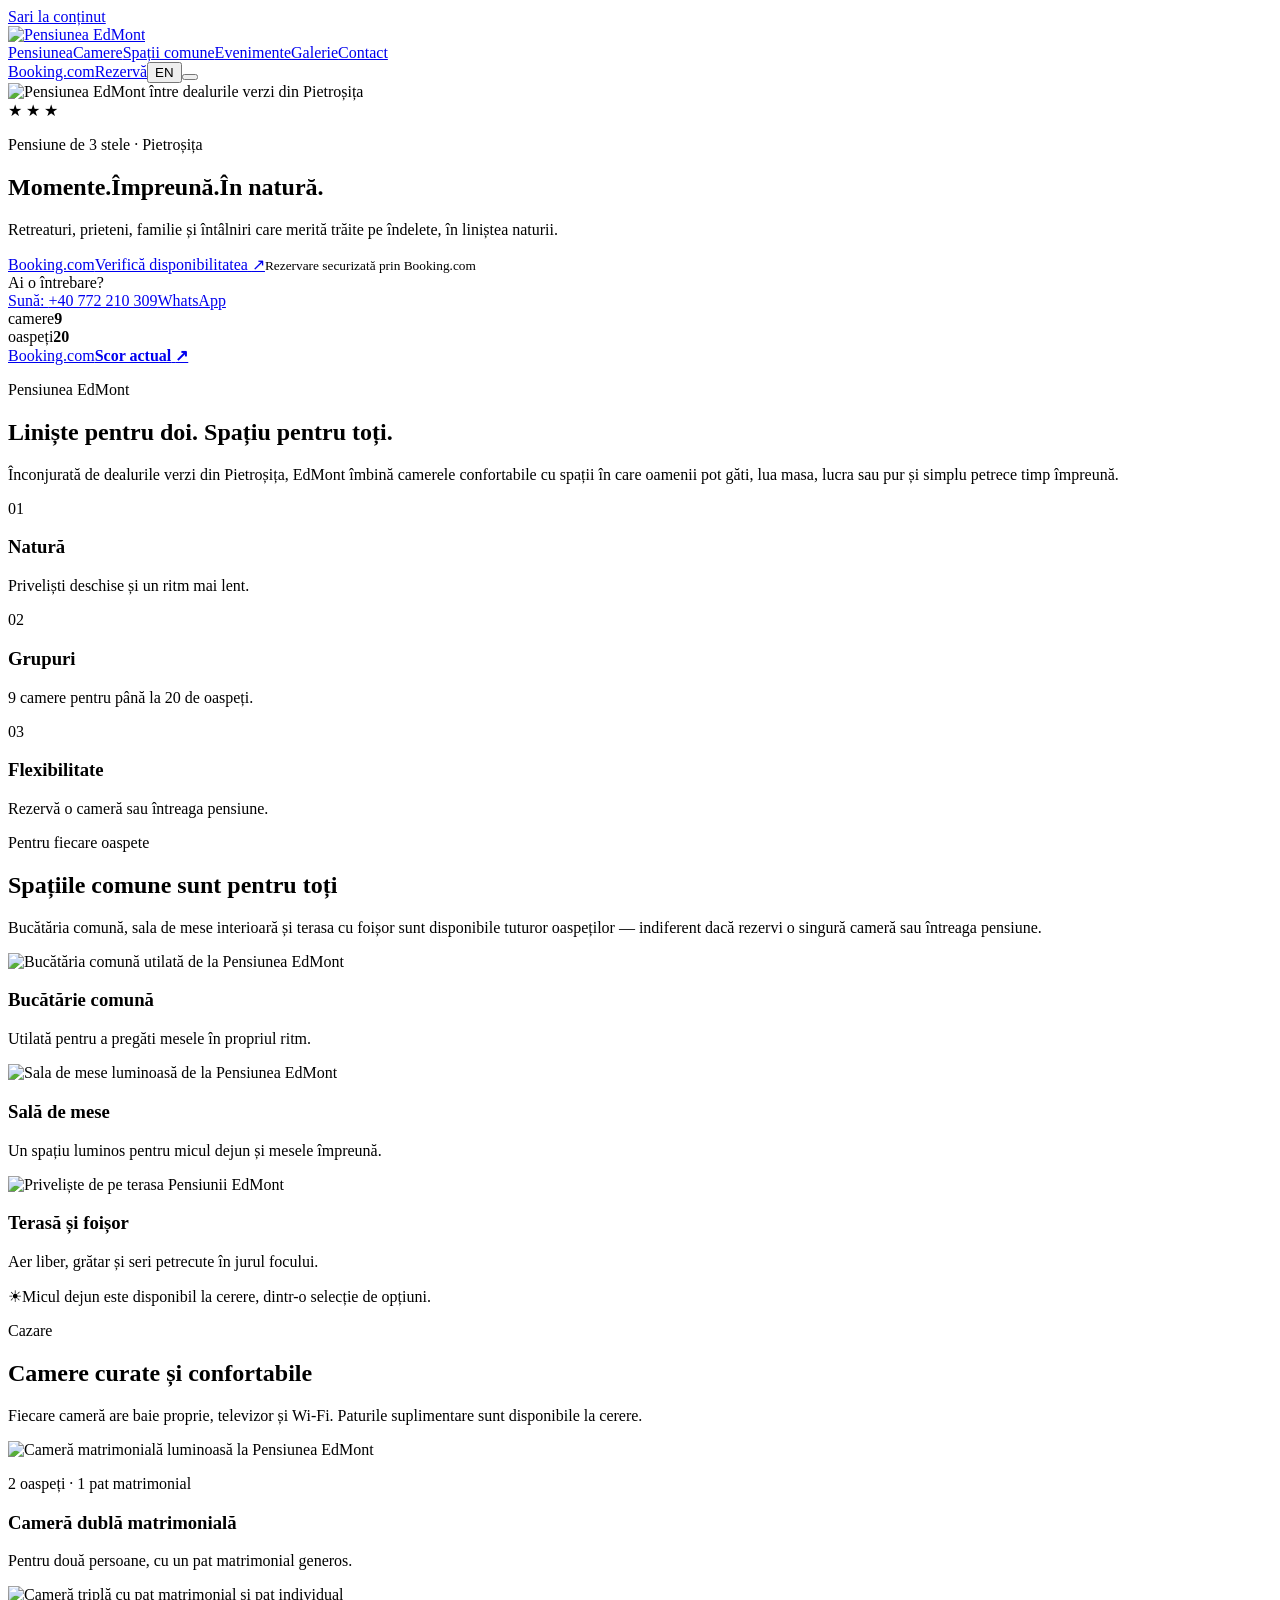
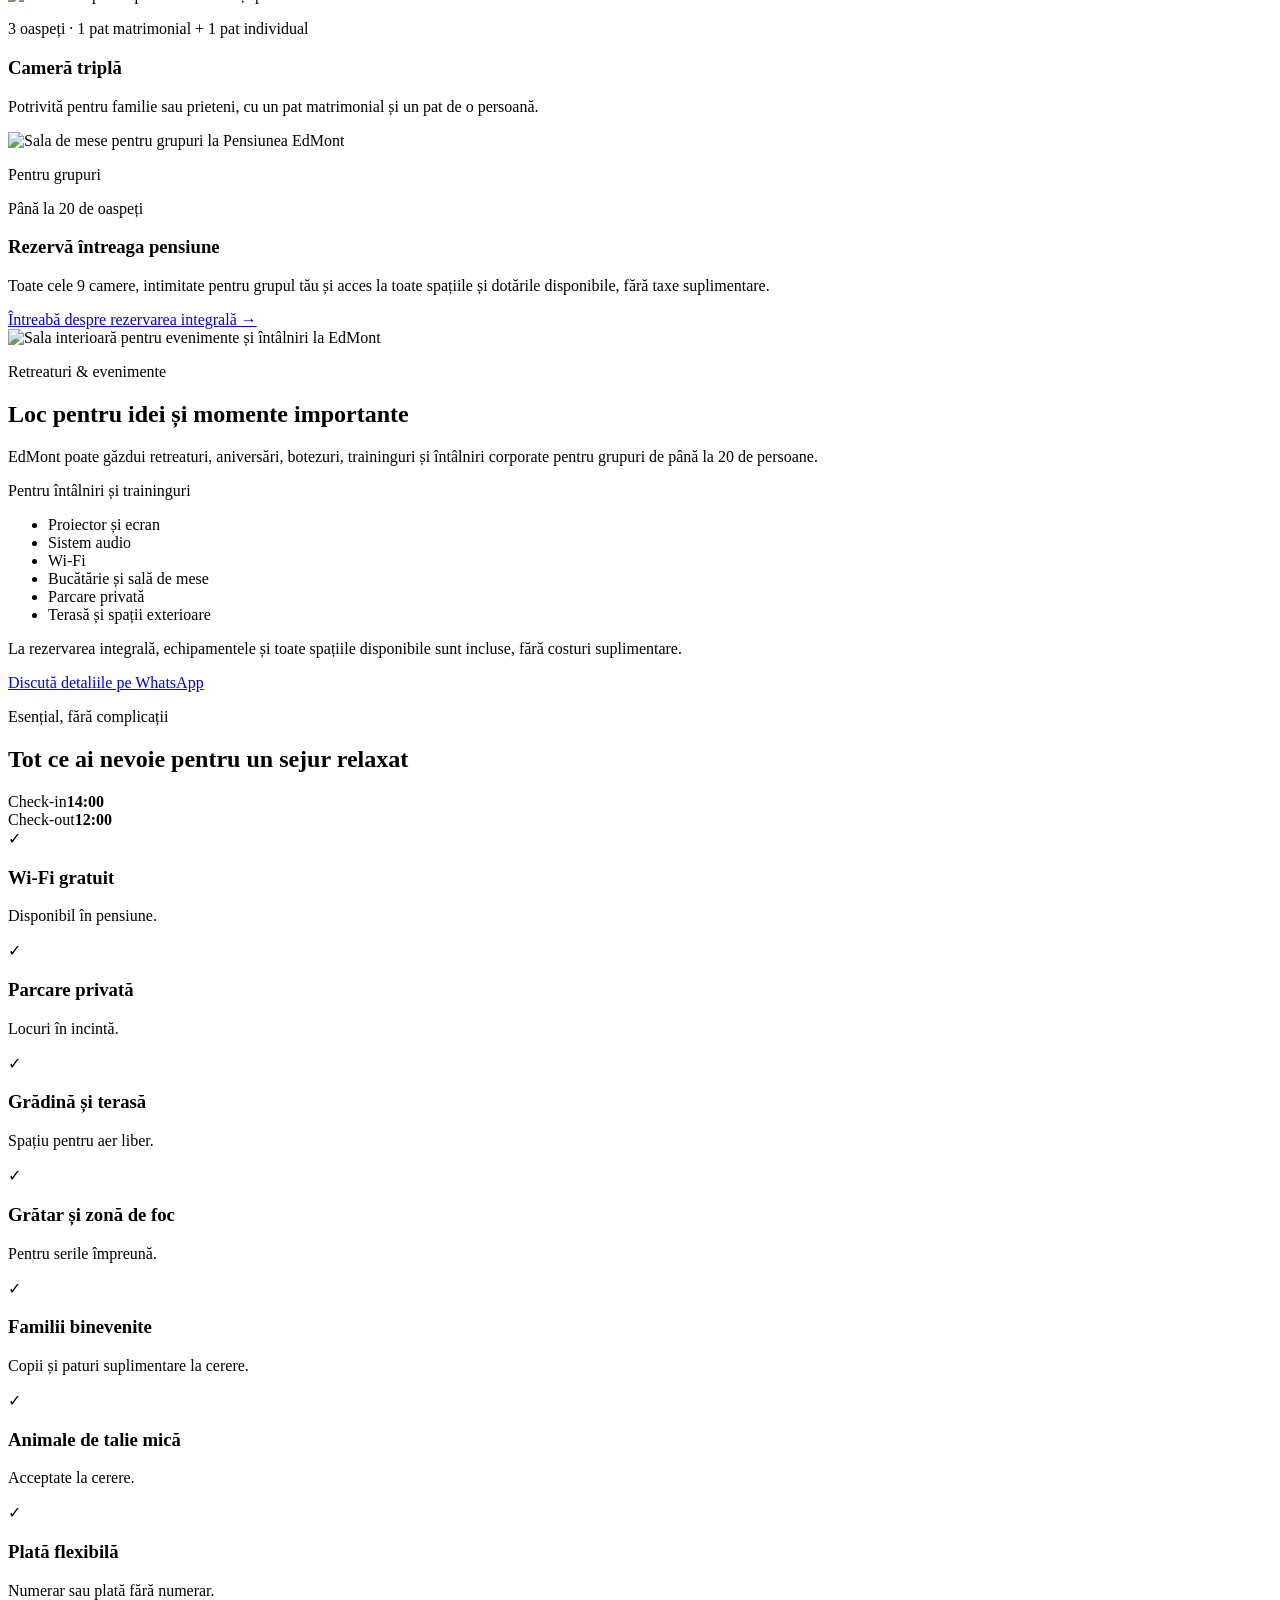
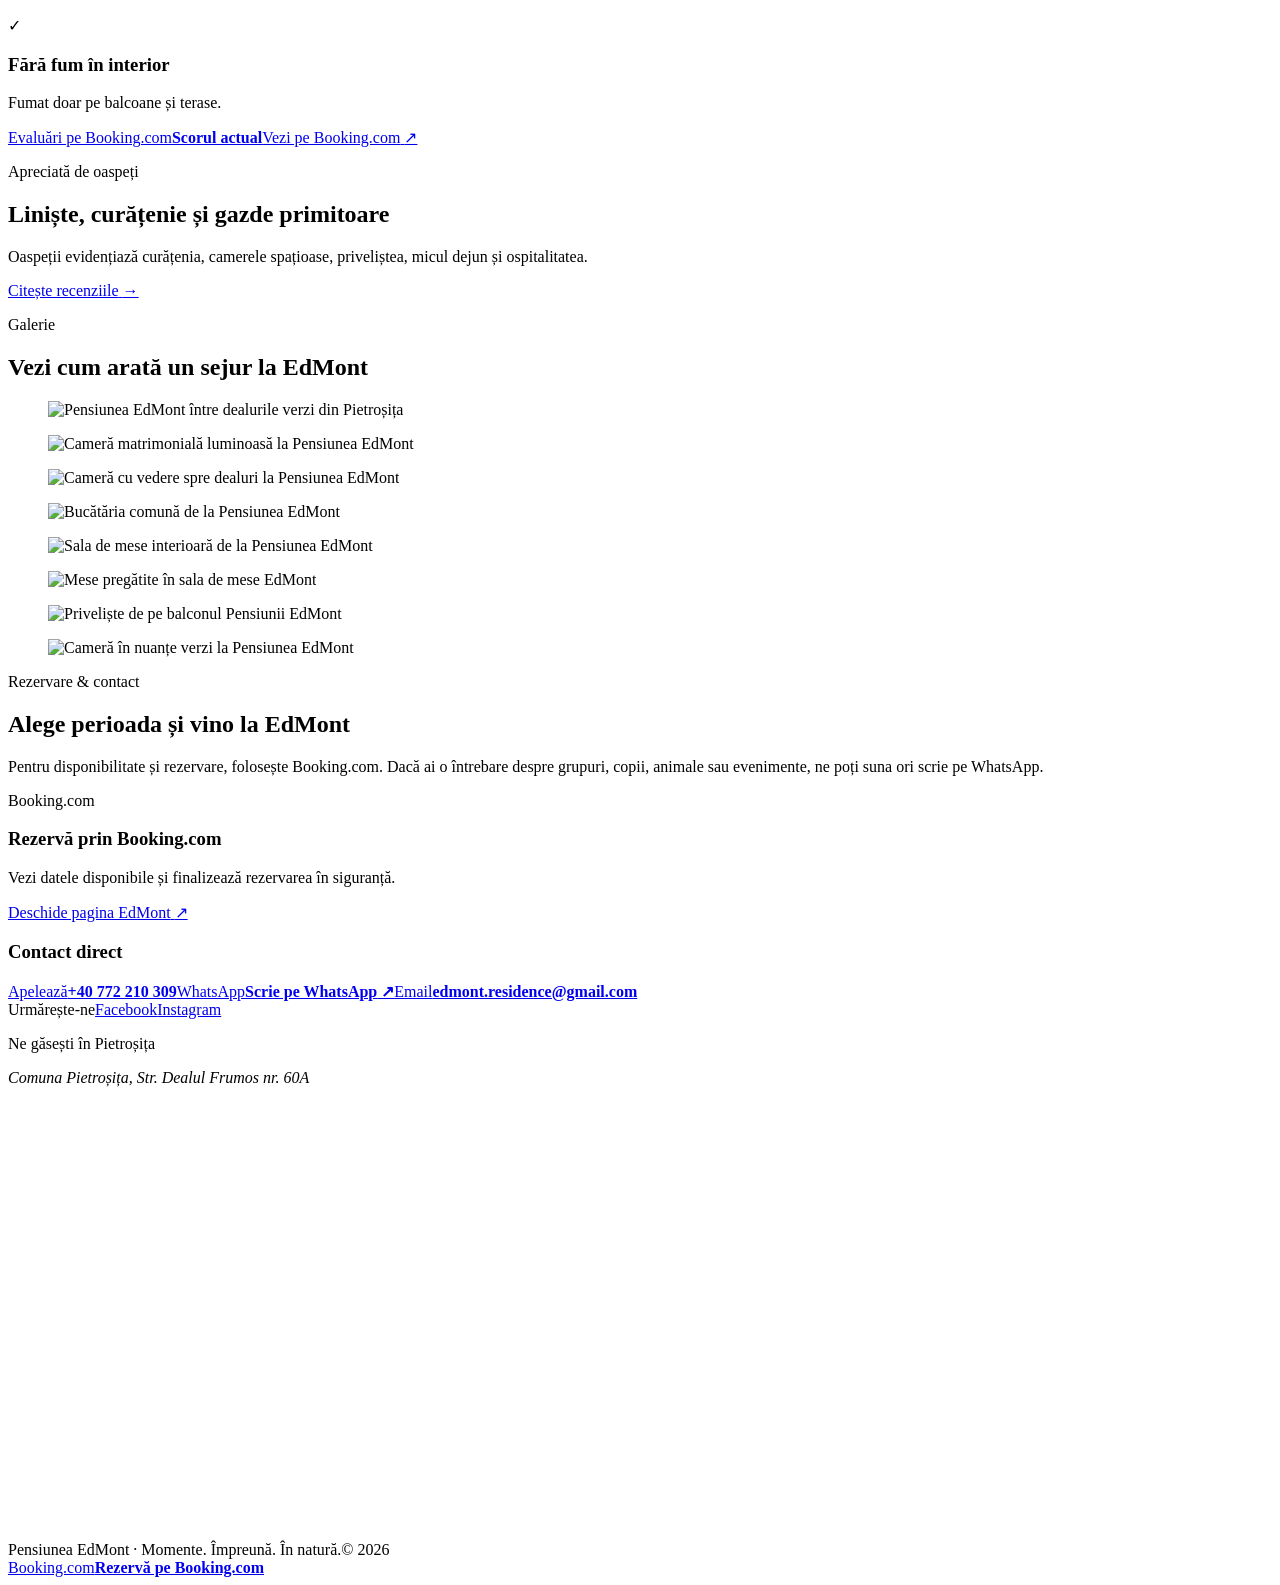
==== commit 7cd281e0: "Replace numerical Booking ratings with current-review links" ====
--- a/index.html
+++ b/index.html
@@ -1 +1 @@
-<!DOCTYPE html><html lang="ro"><head><meta charSet="utf-8"/><meta name="viewport" content="width=device-width, initial-scale=1"/><link rel="preload" as="image" href="/pensiunea-edmont/images/logo.webp"/><link rel="preload" as="image" href="/pensiunea-edmont/images/hero.webp" fetchPriority="high"/><link rel="stylesheet" href="/pensiunea-edmont/_next/static/chunks/0i538y6e4gbhg.css" data-precedence="next"/><link rel="preload" as="script" fetchPriority="low" href="/pensiunea-edmont/_next/static/chunks/1565v~spl0x2t.js"/><script src="/pensiunea-edmont/_next/static/chunks/0m1aixw8aosyc.js" async=""></script><script src="/pensiunea-edmont/_next/static/chunks/13je0jha5i6.b.js" async=""></script><script src="/pensiunea-edmont/_next/static/chunks/turbopack-0sjvj1m2w0tg..js" async=""></script><script src="/pensiunea-edmont/_next/static/chunks/0typu5mmra_zv.js" async=""></script><script src="/pensiunea-edmont/_next/static/chunks/07bchzffjq.~2.js" async=""></script><title>Pensiunea EdMont Pietroșița</title><meta name="description" content="Pensiune de 3 stele în Pietroșița, cu 9 camere, spațiu pentru 20 de oaspeți, retreaturi, evenimente și natură."/><meta property="og:title" content="Pensiunea EdMont Pietroșița"/><meta property="og:description" content="Momente. Împreună. În natură."/><meta property="og:locale" content="ro_RO"/><meta property="og:image" content="https://edmont.ro/og.png"/><meta property="og:image:width" content="1200"/><meta property="og:image:height" content="630"/><meta property="og:image:alt" content="Pensiunea EdMont în mijlocul naturii"/><meta property="og:locale:alternate" content="en_GB"/><meta property="og:type" content="website"/><meta name="twitter:card" content="summary_large_image"/><meta name="twitter:title" content="Pensiunea EdMont Pietroșița"/><meta name="twitter:description" content="Momente. Împreună. În natură."/><meta name="twitter:image" content="https://edmont.ro/og.png"/><link rel="shortcut icon" href="https://edmont.ro/images/logo.webp"/><link rel="icon" href="https://edmont.ro/images/logo.webp"/><script src="/pensiunea-edmont/_next/static/chunks/03~yq9q893hmn.js" noModule=""></script></head><body><div hidden=""><!--$--><!--/$--></div><main><header class="site-header"><a class="brand" href="#top" aria-label="Pensiunea EdMont"><img src="/pensiunea-edmont/images/logo.webp" alt="Pensiunea EdMont" width="324" height="154"/></a><nav class="main-nav" aria-label="Primary"><a href="#despre">Pensiunea</a><a href="#camere">Camere</a><a href="#spatii">Spații comune</a><a href="#evenimente">Evenimente</a><a href="#galerie">Galerie</a><a href="#contact">Contact</a></nav><div class="header-actions"><a class="header-booking" href="https://www.booking.com/hotel/ro/pensiunea-edmont-pietrosita.ro.html" target="_blank" rel="noreferrer"><span>Booking.com</span>Rezervă</a><button class="language-switch" type="button" aria-label="Switch to English">EN</button><button type="button" class="menu-button" aria-label="Open menu" aria-expanded="false"><span></span><span></span></button></div></header><section class="hero" id="top"><img class="hero-image" src="/pensiunea-edmont/images/hero.webp" alt="Pensiunea EdMont între dealurile verzi din Pietroșița" width="1200" height="900" fetchPriority="high"/><div class="hero-overlay"></div><div class="hero-inner"><div class="hero-copy"><div class="star-row" aria-label="Pensiune de trei stele">★ ★ ★</div><p class="eyebrow eyebrow-light">Pensiune de 3 stele · Pietroșița</p><h1><span>Momente.</span><span>Împreună.</span><span>În natură.</span></h1><p class="hero-intro">Retreaturi, prieteni, familie și întâlniri care merită trăite pe îndelete, în liniștea naturii.</p><div class="hero-booking-row"><a class="booking-button" href="https://www.booking.com/hotel/ro/pensiunea-edmont-pietrosita.ro.html" target="_blank" rel="noreferrer"><span class="booking-wordmark">Booking.com</span><span>Verifică disponibilitatea<!-- --> <span aria-hidden="true">↗</span></span></a><small>Rezervare securizată prin Booking.com</small></div></div><div class="hero-footer"><div class="direct-line"><span>Ai o întrebare?</span><div class="direct-actions"><a href="tel:+40772210309">Sună<!-- -->: <!-- -->+40 772 210 309</a><a href="https://wa.me/40772210309" target="_blank" rel="noreferrer">WhatsApp</a></div></div><div class="hero-stats" aria-label="Pensiunea EdMont facts"><div class="stat"><span>camere</span><strong>9</strong></div><div class="stat"><span>oaspeți</span><strong>20</strong></div><div class="stat"><span>pe Booking</span><strong>9,6</strong></div></div></div></div></section><section class="section about-section" id="despre"><div class="section-heading"><p class="eyebrow">Pensiunea EdMont</p><h2>Liniște pentru doi. Spațiu pentru toți.</h2></div><div class="about-layout"><p class="lead-copy">Înconjurată de dealurile verzi din Pietroșița, EdMont îmbină camerele confortabile cu spații în care oamenii pot găti, lua masa, lucra sau pur și simplu petrece timp împreună.</p><div class="about-points"><article><span>0<!-- -->1</span><div><h3>Natură</h3><p>Priveliști deschise și un ritm mai lent.</p></div></article><article><span>0<!-- -->2</span><div><h3>Grupuri</h3><p>9 camere pentru până la 20 de oaspeți.</p></div></article><article><span>0<!-- -->3</span><div><h3>Flexibilitate</h3><p>Rezervă o cameră sau întreaga pensiune.</p></div></article></div></div></section><section class="section shared-section" id="spatii"><div class="section-heading section-heading-wide"><div><p class="eyebrow">Pentru fiecare oaspete</p><h2>Spațiile comune sunt pentru toți</h2></div><p>Bucătăria comună, sala de mese interioară și terasa cu foișor sunt disponibile tuturor oaspeților — indiferent dacă rezervi o singură cameră sau întreaga pensiune.</p></div><div class="shared-grid"><article class="shared-card"><img src="/pensiunea-edmont/images/kitchen.webp" alt="Bucătăria comună utilată de la Pensiunea EdMont" width="1280" height="853" loading="lazy" decoding="async"/><div><h3>Bucătărie comună</h3><p>Utilată pentru a pregăti mesele în propriul ritm.</p></div></article><article class="shared-card"><img src="/pensiunea-edmont/images/dining.webp" alt="Sala de mese luminoasă de la Pensiunea EdMont" width="1280" height="853" loading="lazy" decoding="async"/><div><h3>Sală de mese</h3><p>Un spațiu luminos pentru micul dejun și mesele împreună.</p></div></article><article class="shared-card"><img src="/pensiunea-edmont/images/terrace-view.webp" alt="Priveliște de pe terasa Pensiunii EdMont" width="1280" height="853" loading="lazy" decoding="async"/><div><h3>Terasă și foișor</h3><p>Aer liber, grătar și seri petrecute în jurul focului.</p></div></article></div><p class="breakfast-note"><span aria-hidden="true">☀</span>Micul dejun este disponibil la cerere, dintr-o selecție de opțiuni.</p></section><section class="section rooms-section" id="camere"><div class="section-heading section-heading-wide"><div><p class="eyebrow">Cazare</p><h2>Camere curate și confortabile</h2></div><p>Fiecare cameră are baie proprie, televizor și Wi‑Fi. Paturile suplimentare sunt disponibile la cerere.</p></div><div class="room-grid"><article class="room-card"><img src="/pensiunea-edmont/images/room-double.webp" alt="Cameră matrimonială luminoasă la Pensiunea EdMont" width="1280" height="853" loading="lazy" decoding="async"/><div class="room-card-copy"><p class="room-meta">2 oaspeți · 1 pat matrimonial</p><h3>Cameră dublă matrimonială</h3><p>Pentru două persoane, cu un pat matrimonial generos.</p></div></article><article class="room-card"><img class="triple-room-image" src="/pensiunea-edmont/images/room-triple.webp" alt="Cameră triplă cu pat matrimonial și pat individual" width="600" height="900" loading="lazy" decoding="async"/><div class="room-card-copy"><p class="room-meta">3 oaspeți · 1 pat matrimonial + 1 pat individual</p><h3>Cameră triplă</h3><p>Potrivită pentru familie sau prieteni, cu un pat matrimonial și un pat de o persoană.</p></div></article></div><article class="whole-property"><img src="/pensiunea-edmont/images/dining-detail.webp" alt="Sala de mese pentru grupuri la Pensiunea EdMont" width="1280" height="853" loading="lazy" decoding="async"/><div><p class="eyebrow eyebrow-light">Pentru grupuri</p><span class="whole-meta">Până la 20 de oaspeți</span><h3>Rezervă întreaga pensiune</h3><p>Toate cele 9 camere, intimitate pentru grupul tău și acces la toate spațiile și dotările disponibile, fără taxe suplimentare.</p><a href="https://wa.me/40772210309" target="_blank" rel="noreferrer">Întreabă despre rezervarea integrală<!-- --> <span aria-hidden="true">→</span></a></div></article></section><section class="events-section" id="evenimente"><div class="events-photo"><img src="/pensiunea-edmont/images/event-room.webp" alt="Sala interioară pentru evenimente și întâlniri la EdMont" width="1280" height="853" loading="lazy" decoding="async"/></div><div class="events-copy"><p class="eyebrow eyebrow-light">Retreaturi &amp; evenimente</p><h2>Loc pentru idei și momente importante</h2><p class="events-lead">EdMont poate găzdui retreaturi, aniversări, botezuri, traininguri și întâlniri corporate pentru grupuri de până la 20 de persoane.</p><p class="included-label">Pentru întâlniri și traininguri</p><ul><li>Proiector și ecran</li><li>Sistem audio</li><li>Wi‑Fi</li><li>Bucătărie și sală de mese</li><li>Parcare privată</li><li>Terasă și spații exterioare</li></ul><p class="events-note">La rezervarea integrală, echipamentele și toate spațiile disponibile sunt incluse, fără costuri suplimentare.</p><a class="button button-light" href="https://wa.me/40772210309" target="_blank" rel="noreferrer">Discută detaliile pe WhatsApp</a></div></section><section class="section amenities-section"><div class="section-heading section-heading-wide"><div><p class="eyebrow">Esențial, fără complicații</p><h2>Tot ce ai nevoie pentru un sejur relaxat</h2></div><div class="arrival-card"><div><span>Check-in</span><strong>14:00</strong></div><div><span>Check-out</span><strong>12:00</strong></div></div></div><div class="amenity-grid"><article class="amenity"><span aria-hidden="true">✓</span><div><h3>Wi‑Fi gratuit</h3><p>Disponibil în pensiune.</p></div></article><article class="amenity"><span aria-hidden="true">✓</span><div><h3>Parcare privată</h3><p>Locuri în incintă.</p></div></article><article class="amenity"><span aria-hidden="true">✓</span><div><h3>Grădină și terasă</h3><p>Spațiu pentru aer liber.</p></div></article><article class="amenity"><span aria-hidden="true">✓</span><div><h3>Grătar și zonă de foc</h3><p>Pentru serile împreună.</p></div></article><article class="amenity"><span aria-hidden="true">✓</span><div><h3>Familii binevenite</h3><p>Copii și paturi suplimentare la cerere.</p></div></article><article class="amenity"><span aria-hidden="true">✓</span><div><h3>Animale de talie mică</h3><p>Acceptate la cerere.</p></div></article><article class="amenity"><span aria-hidden="true">✓</span><div><h3>Plată flexibilă</h3><p>Numerar sau plată fără numerar.</p></div></article><article class="amenity"><span aria-hidden="true">✓</span><div><h3>Fără fum în interior</h3><p>Fumat doar pe balcoane și terase.</p></div></article></div></section><section class="reviews-section"><div class="review-score"><span>Scor pe Booking.com</span><div><strong>9,6</strong><small>/ 10</small></div><a href="https://www.booking.com/hotel/ro/pensiunea-edmont-pietrosita.ro.html" target="_blank" rel="noreferrer">Booking.com <span aria-hidden="true">↗</span></a></div><div class="review-copy"><p class="eyebrow eyebrow-light">Apreciată de oaspeți</p><h2>Liniște, curățenie și gazde primitoare</h2><p>Oaspeții evidențiază curățenia, camerele spațioase, priveliștea, micul dejun și ospitalitatea.</p><a href="https://www.booking.com/hotel/ro/pensiunea-edmont-pietrosita.ro.html" target="_blank" rel="noreferrer">Citește recenziile<!-- --> <span aria-hidden="true">→</span></a></div></section><section class="section gallery-section" id="galerie"><div class="section-heading"><p class="eyebrow">Galerie</p><h2>Vezi cum arată un sejur la EdMont</h2></div><div class="gallery-grid"><figure class="gallery-item gallery-item-1"><img src="/pensiunea-edmont/images/hero.webp" alt="Pensiunea EdMont între dealurile verzi din Pietroșița" width="1280" height="900" loading="lazy" decoding="async"/></figure><figure class="gallery-item gallery-item-2"><img src="/pensiunea-edmont/images/room-double.webp" alt="Cameră matrimonială luminoasă la Pensiunea EdMont" width="1280" height="900" loading="lazy" decoding="async"/></figure><figure class="gallery-item gallery-item-3"><img src="/pensiunea-edmont/images/room-view.webp" alt="Cameră cu vedere spre dealuri la Pensiunea EdMont" width="1280" height="900" loading="lazy" decoding="async"/></figure><figure class="gallery-item gallery-item-4"><img src="/pensiunea-edmont/images/kitchen.webp" alt="Bucătăria comună de la Pensiunea EdMont" width="1280" height="900" loading="lazy" decoding="async"/></figure><figure class="gallery-item gallery-item-5"><img src="/pensiunea-edmont/images/dining.webp" alt="Sala de mese interioară de la Pensiunea EdMont" width="1280" height="900" loading="lazy" decoding="async"/></figure><figure class="gallery-item gallery-item-6"><img src="/pensiunea-edmont/images/dining-detail.webp" alt="Mese pregătite în sala de mese EdMont" width="1280" height="900" loading="lazy" decoding="async"/></figure><figure class="gallery-item gallery-item-7"><img src="/pensiunea-edmont/images/balcony.webp" alt="Priveliște de pe balconul Pensiunii EdMont" width="1280" height="900" loading="lazy" decoding="async"/></figure><figure class="gallery-item gallery-item-8"><img src="/pensiunea-edmont/images/room-green.webp" alt="Cameră în nuanțe verzi la Pensiunea EdMont" width="1280" height="900" loading="lazy" decoding="async"/></figure></div></section><section class="contact-section" id="contact"><div class="contact-panel"><p class="eyebrow eyebrow-light">Rezervare &amp; contact</p><h2>Alege perioada și vino la EdMont</h2><p class="contact-intro">Pentru disponibilitate și rezervare, folosește Booking.com. Dacă ai o întrebare despre grupuri, copii, animale sau evenimente, ne poți suna ori scrie pe WhatsApp.</p><div class="booking-contact-card"><span class="booking-contact-brand">Booking.com</span><h3>Rezervă prin Booking.com</h3><p>Vezi datele disponibile și finalizează rezervarea în siguranță.</p><a href="https://www.booking.com/hotel/ro/pensiunea-edmont-pietrosita.ro.html" target="_blank" rel="noreferrer">Deschide pagina EdMont<!-- --> <span aria-hidden="true">↗</span></a></div><div class="direct-contact"><h3>Contact direct</h3><a href="tel:+40772210309"><span>Apelează</span><strong>+40 772 210 309</strong></a><a href="https://wa.me/40772210309" target="_blank" rel="noreferrer"><span>WhatsApp</span><strong>Scrie pe WhatsApp<!-- --> ↗</strong></a><a href="mailto:edmont.residence@gmail.com"><span>Email</span><strong>edmont.residence@gmail.com</strong></a></div><div class="social-links"><span>Urmărește-ne</span><a href="https://www.facebook.com/PensiuneaEdmont/" target="_blank" rel="noreferrer">Facebook</a><a href="https://www.instagram.com/edmont.pensiunea/" target="_blank" rel="noreferrer">Instagram</a></div></div><div class="map-panel"><div class="map-label"><p>Ne găsești în Pietroșița</p><span>Comuna Pietroșița, Str. Dealul Frumos nr. 60A</span></div><iframe src="https://www.google.com/maps/embed?pb=!1m18!1m12!1m3!1d2812.192248921766!2d25.427684273426642!3d45.18320445214751!2m3!1f0!2f0!3f0!3m2!1i1024!2i768!4f13.1!3m3!1m2!1s0x40b31d7239c08f15%3A0x5d9b5e0e2352f6d1!2sPensiunea%20EdMont!5e0!3m2!1sru!2s!4v1785167920506!5m2!1sru!2s" title="Pensiunea EdMont pe Google Maps" width="600" height="450" style="border:0" allowFullScreen="" loading="lazy" referrerPolicy="strict-origin-when-cross-origin"></iframe></div></section><footer><span>Pensiunea EdMont · Momente. Împreună. În natură.</span><span>© <!-- -->2026</span></footer><a class="mobile-booking-bar" href="https://www.booking.com/hotel/ro/pensiunea-edmont-pietrosita.ro.html" target="_blank" rel="noreferrer" aria-hidden="true" tabindex="-1"><span>Booking.com</span><strong>Rezervă pe Booking.com</strong></a></main><!--$--><!--/$--><script src="/pensiunea-edmont/_next/static/chunks/1565v~spl0x2t.js" id="_R_" async=""></script><script>(self.__next_f=self.__next_f||[]).push([0])</script><script>self.__next_f.push([1,"1:\"$Sreact.fragment\"\n2:I[22378,[\"/pensiunea-edmont/_next/static/chunks/0typu5mmra_zv.js\"],\"default\"]\n3:I[99582,[\"/pensiunea-edmont/_next/static/chunks/0typu5mmra_zv.js\"],\"default\"]\n4:I[732,[\"/pensiunea-edmont/_next/static/chunks/0typu5mmra_zv.js\"],\"ClientPageRoot\"]\n5:I[31713,[\"/pensiunea-edmont/_next/static/chunks/0typu5mmra_zv.js\",\"/pensiunea-edmont/_next/static/chunks/07bchzffjq.~2.js\"],\"default\"]\n8:I[25326,[\"/pensiunea-edmont/_next/static/chunks/0typu5mmra_zv.js\"],\"OutletBoundary\"]\n9:\"$Sreact.suspense\"\nb:I[25326,[\"/pensiunea-edmont/_next/static/chunks/0typu5mmra_zv.js\"],\"ViewportBoundary\"]\nd:I[25326,[\"/pensiunea-edmont/_next/static/chunks/0typu5mmra_zv.js\"],\"MetadataBoundary\"]\nf:I[95394,[\"/pensiunea-edmont/_next/static/chunks/0typu5mmra_zv.js\"],\"default\",1]\n:HL[\"/pensiunea-edmont/_next/static/chunks/0i538y6e4gbhg.css\",\"style\"]\n"])</script><script>self.__next_f.push([1,"0:{\"P\":null,\"c\":[\"\",\"\"],\"q\":\"\",\"i\":false,\"f\":[[[\"\",{\"children\":[\"__PAGE__\",{}]},\"$undefined\",\"$undefined\",16],[[\"$\",\"$1\",\"c\",{\"children\":[[[\"$\",\"link\",\"0\",{\"rel\":\"stylesheet\",\"href\":\"/pensiunea-edmont/_next/static/chunks/0i538y6e4gbhg.css\",\"precedence\":\"next\",\"crossOrigin\":\"$undefined\",\"nonce\":\"$undefined\"}],[\"$\",\"script\",\"script-0\",{\"src\":\"/pensiunea-edmont/_next/static/chunks/0typu5mmra_zv.js\",\"async\":true,\"nonce\":\"$undefined\"}]],[\"$\",\"html\",null,{\"lang\":\"ro\",\"children\":[\"$\",\"body\",null,{\"children\":[\"$\",\"$L2\",null,{\"parallelRouterKey\":\"children\",\"error\":\"$undefined\",\"errorStyles\":\"$undefined\",\"errorScripts\":\"$undefined\",\"template\":[\"$\",\"$L3\",null,{}],\"templateStyles\":\"$undefined\",\"templateScripts\":\"$undefined\",\"notFound\":[[[\"$\",\"title\",null,{\"children\":\"404: This page could not be found.\"}],[\"$\",\"div\",null,{\"style\":{\"fontFamily\":\"system-ui,\\\"Segoe UI\\\",Roboto,Helvetica,Arial,sans-serif,\\\"Apple Color Emoji\\\",\\\"Segoe UI Emoji\\\"\",\"height\":\"100vh\",\"textAlign\":\"center\",\"display\":\"flex\",\"flexDirection\":\"column\",\"alignItems\":\"center\",\"justifyContent\":\"center\"},\"children\":[\"$\",\"div\",null,{\"children\":[[\"$\",\"style\",null,{\"dangerouslySetInnerHTML\":{\"__html\":\"body{color:#000;background:#fff;margin:0}.next-error-h1{border-right:1px solid rgba(0,0,0,.3)}@media (prefers-color-scheme:dark){body{color:#fff;background:#000}.next-error-h1{border-right:1px solid rgba(255,255,255,.3)}}\"}}],[\"$\",\"h1\",null,{\"className\":\"next-error-h1\",\"style\":{\"display\":\"inline-block\",\"margin\":\"0 20px 0 0\",\"padding\":\"0 23px 0 0\",\"fontSize\":24,\"fontWeight\":500,\"verticalAlign\":\"top\",\"lineHeight\":\"49px\"},\"children\":404}],[\"$\",\"div\",null,{\"style\":{\"display\":\"inline-block\"},\"children\":[\"$\",\"h2\",null,{\"style\":{\"fontSize\":14,\"fontWeight\":400,\"lineHeight\":\"49px\",\"margin\":0},\"children\":\"This page could not be found.\"}]}]]}]}]],[]],\"forbidden\":\"$undefined\",\"unauthorized\":\"$undefined\"}]}]}]]}],{\"children\":[[\"$\",\"$1\",\"c\",{\"children\":[[\"$\",\"$L4\",null,{\"Component\":\"$5\",\"serverProvidedParams\":{\"searchParams\":{},\"params\":{},\"promises\":[\"$@6\",\"$@7\"]}}],[[\"$\",\"script\",\"script-0\",{\"src\":\"/pensiunea-edmont/_next/static/chunks/07bchzffjq.~2.js\",\"async\":true,\"nonce\":\"$undefined\"}]],[\"$\",\"$L8\",null,{\"children\":[\"$\",\"$9\",null,{\"name\":\"Next.MetadataOutlet\",\"children\":\"$@a\"}]}]]}],{},null,false,null]},null,false,null],[\"$\",\"$1\",\"h\",{\"children\":[null,[\"$\",\"$Lb\",null,{\"children\":\"$Lc\"}],[\"$\",\"div\",null,{\"hidden\":true,\"children\":[\"$\",\"$Ld\",null,{\"children\":[\"$\",\"$9\",null,{\"name\":\"Next.Metadata\",\"children\":\"$Le\"}]}]}],null]}],false]],\"m\":\"$undefined\",\"G\":[\"$f\",[[\"$\",\"link\",\"0\",{\"rel\":\"stylesheet\",\"href\":\"/pensiunea-edmont/_next/static/chunks/0i538y6e4gbhg.css\",\"precedence\":\"next\",\"crossOrigin\":\"$undefined\",\"nonce\":\"$undefined\"}]]],\"S\":true,\"h\":null,\"s\":\"$undefined\",\"l\":\"$undefined\",\"p\":\"$undefined\",\"d\":\"$undefined\",\"b\":\"Mp31DUWcWERrXtnuB1sI6\"}\n"])</script><script>self.__next_f.push([1,"6:{}\n7:\"$0:f:0:1:1:children:0:props:children:0:props:serverProvidedParams:params\"\n"])</script><script>self.__next_f.push([1,"c:[[\"$\",\"meta\",\"0\",{\"charSet\":\"utf-8\"}],[\"$\",\"meta\",\"1\",{\"name\":\"viewport\",\"content\":\"width=device-width, initial-scale=1\"}]]\n"])</script><script>self.__next_f.push([1,"10:I[20676,[\"/pensiunea-edmont/_next/static/chunks/0typu5mmra_zv.js\"],\"IconMark\"]\na:null\n"])</script><script>self.__next_f.push([1,"e:[[\"$\",\"title\",\"0\",{\"children\":\"Pensiunea EdMont Pietroșița\"}],[\"$\",\"meta\",\"1\",{\"name\":\"description\",\"content\":\"Pensiune de 3 stele în Pietroșița, cu 9 camere, spațiu pentru 20 de oaspeți, retreaturi, evenimente și natură.\"}],[\"$\",\"meta\",\"2\",{\"property\":\"og:title\",\"content\":\"Pensiunea EdMont Pietroșița\"}],[\"$\",\"meta\",\"3\",{\"property\":\"og:description\",\"content\":\"Momente. Împreună. În natură.\"}],[\"$\",\"meta\",\"4\",{\"property\":\"og:locale\",\"content\":\"ro_RO\"}],[\"$\",\"meta\",\"5\",{\"property\":\"og:image\",\"content\":\"https://edmont.ro/og.png\"}],[\"$\",\"meta\",\"6\",{\"property\":\"og:image:width\",\"content\":\"1200\"}],[\"$\",\"meta\",\"7\",{\"property\":\"og:image:height\",\"content\":\"630\"}],[\"$\",\"meta\",\"8\",{\"property\":\"og:image:alt\",\"content\":\"Pensiunea EdMont în mijlocul naturii\"}],[\"$\",\"meta\",\"9\",{\"property\":\"og:locale:alternate\",\"content\":\"en_GB\"}],[\"$\",\"meta\",\"10\",{\"property\":\"og:type\",\"content\":\"website\"}],[\"$\",\"meta\",\"11\",{\"name\":\"twitter:card\",\"content\":\"summary_large_image\"}],[\"$\",\"meta\",\"12\",{\"name\":\"twitter:title\",\"content\":\"Pensiunea EdMont Pietroșița\"}],[\"$\",\"meta\",\"13\",{\"name\":\"twitter:description\",\"content\":\"Momente. Împreună. În natură.\"}],[\"$\",\"meta\",\"14\",{\"name\":\"twitter:image\",\"content\":\"https://edmont.ro/og.png\"}],[\"$\",\"link\",\"15\",{\"rel\":\"shortcut icon\",\"href\":\"https://edmont.ro/images/logo.webp\"}],[\"$\",\"link\",\"16\",{\"rel\":\"icon\",\"href\":\"https://edmont.ro/images/logo.webp\"}],[\"$\",\"$L10\",\"17\",{}]]\n"])</script></body></html>+<!DOCTYPE html><html lang="ro"><head><meta charSet="utf-8"/><meta name="viewport" content="width=device-width, initial-scale=1"/><link rel="preload" as="image" href="/pensiunea-edmont/images/logo.webp"/><link rel="preload" as="image" href="/pensiunea-edmont/images/hero.webp" fetchPriority="high"/><link rel="stylesheet" href="/pensiunea-edmont/_next/static/chunks/1721y8-7k7ttz.css" data-precedence="next"/><link rel="stylesheet" href="/pensiunea-edmont/_next/static/chunks/07vimz-d90n7j.css" data-precedence="next"/><link rel="preload" as="script" fetchPriority="low" href="/pensiunea-edmont/_next/static/chunks/1565v~spl0x2t.js"/><script src="/pensiunea-edmont/_next/static/chunks/0m1aixw8aosyc.js" async=""></script><script src="/pensiunea-edmont/_next/static/chunks/13je0jha5i6.b.js" async=""></script><script src="/pensiunea-edmont/_next/static/chunks/turbopack-0sjvj1m2w0tg..js" async=""></script><script src="/pensiunea-edmont/_next/static/chunks/0typu5mmra_zv.js" async=""></script><script src="/pensiunea-edmont/_next/static/chunks/181wfar6~wofq.js" async=""></script><meta name="theme-color" content="#102f28"/><meta name="color-scheme" content="light"/><title>Pensiunea EdMont Pietroșița | Cazare, retreaturi și evenimente</title><meta name="description" content="Pensiune de 3 stele în Pietroșița, Dâmbovița: 9 camere pentru până la 20 de oaspeți, spații comune, retreaturi și evenimente în natură."/><meta name="application-name" content="Pensiunea EdMont"/><link rel="manifest" href="/pensiunea-edmont/manifest.webmanifest"/><meta name="keywords" content="Pensiunea EdMont,cazare Pietroșița,pensiune Dâmbovița,cazare Valea Ialomiței,retreat România,pensiune pentru grupuri,evenimente Pietroșița"/><meta name="creator" content="Pensiunea EdMont"/><meta name="publisher" content="Pensiunea EdMont"/><meta name="robots" content="index, follow"/><meta name="googlebot" content="index, follow, max-video-preview:-1, max-image-preview:large, max-snippet:-1"/><meta name="category" content="travel"/><link rel="canonical" href="https://edmont.ro"/><meta property="og:title" content="Pensiunea EdMont Pietroșița | Momente împreună, în natură"/><meta property="og:description" content="Cazare de 3 stele pentru cupluri, familii și grupuri de până la 20 de persoane, cu spații comune, retreaturi și evenimente."/><meta property="og:url" content="https://edmont.ro"/><meta property="og:site_name" content="Pensiunea EdMont"/><meta property="og:locale" content="ro_RO"/><meta property="og:image" content="https://edmont.ro/og.jpg"/><meta property="og:image:width" content="1200"/><meta property="og:image:height" content="630"/><meta property="og:image:alt" content="Pensiunea EdMont între dealurile verzi din Pietroșița"/><meta property="og:locale:alternate" content="en_GB"/><meta property="og:type" content="website"/><meta name="twitter:card" content="summary_large_image"/><meta name="twitter:title" content="Pensiunea EdMont Pietroșița"/><meta name="twitter:description" content="Momente. Împreună. În natură."/><meta name="twitter:image" content="https://edmont.ro/og.jpg"/><link rel="icon" href="/favicon.ico" sizes="any"/><link rel="icon" href="/favicon-32x32.png" type="image/png" sizes="32x32"/><link rel="apple-touch-icon" href="/apple-touch-icon.png" sizes="180x180"/><script src="/pensiunea-edmont/_next/static/chunks/03~yq9q893hmn.js" noModule=""></script></head><body><div hidden=""><!--$--><!--/$--></div><script type="application/ld+json">{"@context":"https://schema.org","@type":"LodgingBusiness","@id":"https://edmont.ro/#pensiunea-edmont","name":"Pensiunea EdMont","alternateName":"EdMont Resort","description":"Pensiune de 3 stele în Pietroșița, cu 9 camere pentru până la 20 de oaspeți, spații comune, retreaturi și evenimente.","slogan":"Momente. Împreună. În natură.","url":"https://edmont.ro","logo":"https://edmont.ro/images/logo.webp","image":["https://edmont.ro/images/hero.webp","https://edmont.ro/images/room-double.webp","https://edmont.ro/images/kitchen.webp","https://edmont.ro/images/dining.webp","https://edmont.ro/images/terrace-view.webp"],"telephone":"+40772210309","email":"edmont.residence@gmail.com","address":{"@type":"PostalAddress","streetAddress":"Str. Dealul Frumos nr. 60A","addressLocality":"Pietroșița","addressRegion":"Dâmbovița","addressCountry":"RO"},"geo":{"@type":"GeoCoordinates","latitude":45.18320445214751,"longitude":25.427684273426642},"hasMap":"https://www.google.com/maps/search/?api=1&query=45.18320445214751%2C25.427684273426642","starRating":{"@type":"Rating","ratingValue":3,"bestRating":5},"numberOfRooms":9,"occupancy":{"@type":"QuantitativeValue","maxValue":20,"unitText":"guests"},"checkinTime":"14:00","checkoutTime":"12:00","petsAllowed":true,"currenciesAccepted":"RON","paymentAccepted":"Cash, cashless payment","amenityFeature":[{"@type":"LocationFeatureSpecification","name":"Wi-Fi","value":true},{"@type":"LocationFeatureSpecification","name":"Private parking","value":true},{"@type":"LocationFeatureSpecification","name":"Shared kitchen","value":true},{"@type":"LocationFeatureSpecification","name":"Dining room","value":true},{"@type":"LocationFeatureSpecification","name":"Terrace and grill","value":true},{"@type":"LocationFeatureSpecification","name":"Projector and screen","value":true}],"sameAs":["https://www.booking.com/hotel/ro/pensiunea-edmont-pietrosita.ro.html","https://www.facebook.com/PensiuneaEdmont/","https://www.instagram.com/edmont.pensiunea/"],"contactPoint":{"@type":"ContactPoint","telephone":"+40772210309","email":"edmont.residence@gmail.com","contactType":"reservations","availableLanguage":["Romanian","English"]},"potentialAction":{"@type":"ReserveAction","target":{"@type":"EntryPoint","urlTemplate":"https://www.booking.com/hotel/ro/pensiunea-edmont-pietrosita.ro.html","actionPlatform":["https://schema.org/DesktopWebPlatform","https://schema.org/MobileWebPlatform"]}}}</script><main><a class="skip-link" href="#despre">Sari la conținut</a><header class="site-header"><a class="brand" href="#top" aria-label="Pensiunea EdMont"><img src="/pensiunea-edmont/images/logo.webp" alt="Pensiunea EdMont" width="324" height="154"/></a><nav class="main-nav" aria-label="Navigare principală"><a href="#despre">Pensiunea</a><a href="#camere">Camere</a><a href="#spatii">Spații comune</a><a href="#evenimente">Evenimente</a><a href="#galerie">Galerie</a><a href="#contact">Contact</a></nav><div class="header-actions"><a class="header-booking" href="https://www.booking.com/hotel/ro/pensiunea-edmont-pietrosita.ro.html" target="_blank" rel="noreferrer"><span>Booking.com</span>Rezervă</a><button class="language-switch" type="button" aria-label="Switch to English">EN</button><button type="button" class="menu-button" aria-label="Open menu" aria-expanded="false"><span></span><span></span></button></div></header><section class="hero" id="top"><img class="hero-image" src="/pensiunea-edmont/images/hero.webp" alt="Pensiunea EdMont între dealurile verzi din Pietroșița" width="1200" height="900" fetchPriority="high"/><div class="hero-overlay"></div><div class="hero-inner"><div class="hero-copy"><div class="star-row" aria-label="Pensiune de trei stele">★ ★ ★</div><p class="eyebrow eyebrow-light">Pensiune de 3 stele · Pietroșița</p><h1><span>Momente.</span><span>Împreună.</span><span>În natură.</span></h1><p class="hero-intro">Retreaturi, prieteni, familie și întâlniri care merită trăite pe îndelete, în liniștea naturii.</p><div class="hero-booking-row"><a class="booking-button" href="https://www.booking.com/hotel/ro/pensiunea-edmont-pietrosita.ro.html" target="_blank" rel="noreferrer"><span class="booking-wordmark">Booking.com</span><span>Verifică disponibilitatea<!-- --> <span aria-hidden="true">↗</span></span></a><small>Rezervare securizată prin Booking.com</small></div></div><div class="hero-footer"><div class="direct-line"><span>Ai o întrebare?</span><div class="direct-actions"><a href="tel:+40772210309">Sună<!-- -->: <!-- -->+40 772 210 309</a><a href="https://wa.me/40772210309" target="_blank" rel="noreferrer">WhatsApp</a></div></div><div class="hero-stats" aria-label="Informații despre Pensiunea EdMont"><div class="stat"><span>camere</span><strong>9</strong></div><div class="stat"><span>oaspeți</span><strong>20</strong></div><a class="stat stat-reviews" href="https://www.booking.com/hotel/ro/pensiunea-edmont-pietrosita.ro.html" target="_blank" rel="noreferrer" aria-label="Vezi scorul actual pe Booking.com"><span>Booking.com</span><strong>Scor actual<!-- --> <span aria-hidden="true">↗</span></strong></a></div></div></div></section><section class="section about-section" id="despre"><div class="section-heading"><p class="eyebrow">Pensiunea EdMont</p><h2>Liniște pentru doi. Spațiu pentru toți.</h2></div><div class="about-layout"><p class="lead-copy">Înconjurată de dealurile verzi din Pietroșița, EdMont îmbină camerele confortabile cu spații în care oamenii pot găti, lua masa, lucra sau pur și simplu petrece timp împreună.</p><div class="about-points"><article><span>0<!-- -->1</span><div><h3>Natură</h3><p>Priveliști deschise și un ritm mai lent.</p></div></article><article><span>0<!-- -->2</span><div><h3>Grupuri</h3><p>9 camere pentru până la 20 de oaspeți.</p></div></article><article><span>0<!-- -->3</span><div><h3>Flexibilitate</h3><p>Rezervă o cameră sau întreaga pensiune.</p></div></article></div></div></section><section class="section shared-section" id="spatii"><div class="section-heading section-heading-wide"><div><p class="eyebrow">Pentru fiecare oaspete</p><h2>Spațiile comune sunt pentru toți</h2></div><p>Bucătăria comună, sala de mese interioară și terasa cu foișor sunt disponibile tuturor oaspeților — indiferent dacă rezervi o singură cameră sau întreaga pensiune.</p></div><div class="shared-grid"><article class="shared-card"><img src="/pensiunea-edmont/images/kitchen.webp" alt="Bucătăria comună utilată de la Pensiunea EdMont" width="1280" height="853" loading="lazy" decoding="async"/><div><h3>Bucătărie comună</h3><p>Utilată pentru a pregăti mesele în propriul ritm.</p></div></article><article class="shared-card"><img src="/pensiunea-edmont/images/dining.webp" alt="Sala de mese luminoasă de la Pensiunea EdMont" width="1280" height="853" loading="lazy" decoding="async"/><div><h3>Sală de mese</h3><p>Un spațiu luminos pentru micul dejun și mesele împreună.</p></div></article><article class="shared-card"><img src="/pensiunea-edmont/images/terrace-view.webp" alt="Priveliște de pe terasa Pensiunii EdMont" width="1280" height="853" loading="lazy" decoding="async"/><div><h3>Terasă și foișor</h3><p>Aer liber, grătar și seri petrecute în jurul focului.</p></div></article></div><p class="breakfast-note"><span aria-hidden="true">☀</span>Micul dejun este disponibil la cerere, dintr-o selecție de opțiuni.</p></section><section class="section rooms-section" id="camere"><div class="section-heading section-heading-wide"><div><p class="eyebrow">Cazare</p><h2>Camere curate și confortabile</h2></div><p>Fiecare cameră are baie proprie, televizor și Wi‑Fi. Paturile suplimentare sunt disponibile la cerere.</p></div><div class="room-grid"><article class="room-card"><img src="/pensiunea-edmont/images/room-double.webp" alt="Cameră matrimonială luminoasă la Pensiunea EdMont" width="1280" height="853" loading="lazy" decoding="async"/><div class="room-card-copy"><p class="room-meta">2 oaspeți · 1 pat matrimonial</p><h3>Cameră dublă matrimonială</h3><p>Pentru două persoane, cu un pat matrimonial generos.</p></div></article><article class="room-card"><img class="triple-room-image" src="/pensiunea-edmont/images/room-triple.webp" alt="Cameră triplă cu pat matrimonial și pat individual" width="600" height="900" loading="lazy" decoding="async"/><div class="room-card-copy"><p class="room-meta">3 oaspeți · 1 pat matrimonial + 1 pat individual</p><h3>Cameră triplă</h3><p>Potrivită pentru familie sau prieteni, cu un pat matrimonial și un pat de o persoană.</p></div></article></div><article class="whole-property"><img src="/pensiunea-edmont/images/dining-detail.webp" alt="Sala de mese pentru grupuri la Pensiunea EdMont" width="1280" height="853" loading="lazy" decoding="async"/><div><p class="eyebrow eyebrow-light">Pentru grupuri</p><span class="whole-meta">Până la 20 de oaspeți</span><h3>Rezervă întreaga pensiune</h3><p>Toate cele 9 camere, intimitate pentru grupul tău și acces la toate spațiile și dotările disponibile, fără taxe suplimentare.</p><a href="https://wa.me/40772210309" target="_blank" rel="noreferrer">Întreabă despre rezervarea integrală<!-- --> <span aria-hidden="true">→</span></a></div></article></section><section class="events-section" id="evenimente"><div class="events-photo"><img src="/pensiunea-edmont/images/event-room.webp" alt="Sala interioară pentru evenimente și întâlniri la EdMont" width="1280" height="853" loading="lazy" decoding="async"/></div><div class="events-copy"><p class="eyebrow eyebrow-light">Retreaturi &amp; evenimente</p><h2>Loc pentru idei și momente importante</h2><p class="events-lead">EdMont poate găzdui retreaturi, aniversări, botezuri, traininguri și întâlniri corporate pentru grupuri de până la 20 de persoane.</p><p class="included-label">Pentru întâlniri și traininguri</p><ul><li>Proiector și ecran</li><li>Sistem audio</li><li>Wi‑Fi</li><li>Bucătărie și sală de mese</li><li>Parcare privată</li><li>Terasă și spații exterioare</li></ul><p class="events-note">La rezervarea integrală, echipamentele și toate spațiile disponibile sunt incluse, fără costuri suplimentare.</p><a class="button button-light" href="https://wa.me/40772210309" target="_blank" rel="noreferrer">Discută detaliile pe WhatsApp</a></div></section><section class="section amenities-section"><div class="section-heading section-heading-wide"><div><p class="eyebrow">Esențial, fără complicații</p><h2>Tot ce ai nevoie pentru un sejur relaxat</h2></div><div class="arrival-card"><div><span>Check-in</span><strong>14:00</strong></div><div><span>Check-out</span><strong>12:00</strong></div></div></div><div class="amenity-grid"><article class="amenity"><span aria-hidden="true">✓</span><div><h3>Wi‑Fi gratuit</h3><p>Disponibil în pensiune.</p></div></article><article class="amenity"><span aria-hidden="true">✓</span><div><h3>Parcare privată</h3><p>Locuri în incintă.</p></div></article><article class="amenity"><span aria-hidden="true">✓</span><div><h3>Grădină și terasă</h3><p>Spațiu pentru aer liber.</p></div></article><article class="amenity"><span aria-hidden="true">✓</span><div><h3>Grătar și zonă de foc</h3><p>Pentru serile împreună.</p></div></article><article class="amenity"><span aria-hidden="true">✓</span><div><h3>Familii binevenite</h3><p>Copii și paturi suplimentare la cerere.</p></div></article><article class="amenity"><span aria-hidden="true">✓</span><div><h3>Animale de talie mică</h3><p>Acceptate la cerere.</p></div></article><article class="amenity"><span aria-hidden="true">✓</span><div><h3>Plată flexibilă</h3><p>Numerar sau plată fără numerar.</p></div></article><article class="amenity"><span aria-hidden="true">✓</span><div><h3>Fără fum în interior</h3><p>Fumat doar pe balcoane și terase.</p></div></article></div></section><section class="reviews-section"><a class="review-score review-link" href="https://www.booking.com/hotel/ro/pensiunea-edmont-pietrosita.ro.html" target="_blank" rel="noreferrer" aria-label="Vezi scorul actual pe Booking.com"><span>Evaluări pe Booking.com</span><strong>Scorul actual</strong><span class="review-link-action">Vezi pe Booking.com<!-- --> <span aria-hidden="true">↗</span></span></a><div class="review-copy"><p class="eyebrow eyebrow-light">Apreciată de oaspeți</p><h2>Liniște, curățenie și gazde primitoare</h2><p>Oaspeții evidențiază curățenia, camerele spațioase, priveliștea, micul dejun și ospitalitatea.</p><a href="https://www.booking.com/hotel/ro/pensiunea-edmont-pietrosita.ro.html" target="_blank" rel="noreferrer">Citește recenziile<!-- --> <span aria-hidden="true">→</span></a></div></section><section class="section gallery-section" id="galerie"><div class="section-heading"><p class="eyebrow">Galerie</p><h2>Vezi cum arată un sejur la EdMont</h2></div><div class="gallery-grid"><figure class="gallery-item gallery-item-1"><img src="/pensiunea-edmont/images/hero.webp" alt="Pensiunea EdMont între dealurile verzi din Pietroșița" width="1280" height="900" loading="lazy" decoding="async"/></figure><figure class="gallery-item gallery-item-2"><img src="/pensiunea-edmont/images/room-double.webp" alt="Cameră matrimonială luminoasă la Pensiunea EdMont" width="1280" height="900" loading="lazy" decoding="async"/></figure><figure class="gallery-item gallery-item-3"><img src="/pensiunea-edmont/images/room-view.webp" alt="Cameră cu vedere spre dealuri la Pensiunea EdMont" width="1280" height="900" loading="lazy" decoding="async"/></figure><figure class="gallery-item gallery-item-4"><img src="/pensiunea-edmont/images/kitchen.webp" alt="Bucătăria comună de la Pensiunea EdMont" width="1280" height="900" loading="lazy" decoding="async"/></figure><figure class="gallery-item gallery-item-5"><img src="/pensiunea-edmont/images/dining.webp" alt="Sala de mese interioară de la Pensiunea EdMont" width="1280" height="900" loading="lazy" decoding="async"/></figure><figure class="gallery-item gallery-item-6"><img src="/pensiunea-edmont/images/dining-detail.webp" alt="Mese pregătite în sala de mese EdMont" width="1280" height="900" loading="lazy" decoding="async"/></figure><figure class="gallery-item gallery-item-7"><img src="/pensiunea-edmont/images/balcony.webp" alt="Priveliște de pe balconul Pensiunii EdMont" width="1280" height="900" loading="lazy" decoding="async"/></figure><figure class="gallery-item gallery-item-8"><img src="/pensiunea-edmont/images/room-green.webp" alt="Cameră în nuanțe verzi la Pensiunea EdMont" width="1280" height="900" loading="lazy" decoding="async"/></figure></div></section><section class="contact-section" id="contact"><div class="contact-panel"><p class="eyebrow eyebrow-light">Rezervare &amp; contact</p><h2>Alege perioada și vino la EdMont</h2><p class="contact-intro">Pentru disponibilitate și rezervare, folosește Booking.com. Dacă ai o întrebare despre grupuri, copii, animale sau evenimente, ne poți suna ori scrie pe WhatsApp.</p><div class="booking-contact-card"><span class="booking-contact-brand">Booking.com</span><h3>Rezervă prin Booking.com</h3><p>Vezi datele disponibile și finalizează rezervarea în siguranță.</p><a href="https://www.booking.com/hotel/ro/pensiunea-edmont-pietrosita.ro.html" target="_blank" rel="noreferrer">Deschide pagina EdMont<!-- --> <span aria-hidden="true">↗</span></a></div><div class="direct-contact"><h3>Contact direct</h3><a href="tel:+40772210309"><span>Apelează</span><strong>+40 772 210 309</strong></a><a href="https://wa.me/40772210309" target="_blank" rel="noreferrer"><span>WhatsApp</span><strong>Scrie pe WhatsApp<!-- --> ↗</strong></a><a href="mailto:edmont.residence@gmail.com"><span>Email</span><strong>edmont.residence@gmail.com</strong></a></div><div class="social-links"><span>Urmărește-ne</span><a href="https://www.facebook.com/PensiuneaEdmont/" target="_blank" rel="noreferrer">Facebook</a><a href="https://www.instagram.com/edmont.pensiunea/" target="_blank" rel="noreferrer">Instagram</a></div></div><div class="map-panel"><div class="map-label"><p>Ne găsești în Pietroșița</p><address>Comuna Pietroșița, Str. Dealul Frumos nr. 60A</address></div><iframe src="https://www.google.com/maps/embed?pb=!1m18!1m12!1m3!1d2812.192248921766!2d25.427684273426642!3d45.18320445214751!2m3!1f0!2f0!3f0!3m2!1i1024!2i768!4f13.1!3m3!1m2!1s0x40b31d7239c08f15%3A0x5d9b5e0e2352f6d1!2sPensiunea%20EdMont!5e0!3m2!1sru!2s!4v1785167920506!5m2!1sru!2s" title="Pensiunea EdMont pe Google Maps" width="600" height="450" style="border:0" allowFullScreen="" loading="lazy" referrerPolicy="strict-origin-when-cross-origin"></iframe></div></section><footer><span>Pensiunea EdMont · Momente. Împreună. În natură.</span><span>© <!-- -->2026</span></footer><a class="mobile-booking-bar" href="https://www.booking.com/hotel/ro/pensiunea-edmont-pietrosita.ro.html" target="_blank" rel="noreferrer" aria-hidden="true" tabindex="-1"><span>Booking.com</span><strong>Rezervă pe Booking.com</strong></a></main><!--$--><!--/$--><script src="/pensiunea-edmont/_next/static/chunks/1565v~spl0x2t.js" id="_R_" async=""></script><script>(self.__next_f=self.__next_f||[]).push([0])</script><script>self.__next_f.push([1,"1:\"$Sreact.fragment\"\n3:I[22378,[\"/pensiunea-edmont/_next/static/chunks/0typu5mmra_zv.js\"],\"default\"]\n4:I[99582,[\"/pensiunea-edmont/_next/static/chunks/0typu5mmra_zv.js\"],\"default\"]\n9:I[95394,[\"/pensiunea-edmont/_next/static/chunks/0typu5mmra_zv.js\"],\"default\",1]\n:HL[\"/pensiunea-edmont/_next/static/chunks/1721y8-7k7ttz.css\",\"style\"]\n:HL[\"/pensiunea-edmont/_next/static/chunks/07vimz-d90n7j.css\",\"style\"]\n2:T985,"])</script><script>self.__next_f.push([1,"{\"@context\":\"https://schema.org\",\"@type\":\"LodgingBusiness\",\"@id\":\"https://edmont.ro/#pensiunea-edmont\",\"name\":\"Pensiunea EdMont\",\"alternateName\":\"EdMont Resort\",\"description\":\"Pensiune de 3 stele în Pietroșița, cu 9 camere pentru până la 20 de oaspeți, spații comune, retreaturi și evenimente.\",\"slogan\":\"Momente. Împreună. În natură.\",\"url\":\"https://edmont.ro\",\"logo\":\"https://edmont.ro/images/logo.webp\",\"image\":[\"https://edmont.ro/images/hero.webp\",\"https://edmont.ro/images/room-double.webp\",\"https://edmont.ro/images/kitchen.webp\",\"https://edmont.ro/images/dining.webp\",\"https://edmont.ro/images/terrace-view.webp\"],\"telephone\":\"+40772210309\",\"email\":\"edmont.residence@gmail.com\",\"address\":{\"@type\":\"PostalAddress\",\"streetAddress\":\"Str. Dealul Frumos nr. 60A\",\"addressLocality\":\"Pietroșița\",\"addressRegion\":\"Dâmbovița\",\"addressCountry\":\"RO\"},\"geo\":{\"@type\":\"GeoCoordinates\",\"latitude\":45.18320445214751,\"longitude\":25.427684273426642},\"hasMap\":\"https://www.google.com/maps/search/?api=1\u0026query=45.18320445214751%2C25.427684273426642\",\"starRating\":{\"@type\":\"Rating\",\"ratingValue\":3,\"bestRating\":5},\"numberOfRooms\":9,\"occupancy\":{\"@type\":\"QuantitativeValue\",\"maxValue\":20,\"unitText\":\"guests\"},\"checkinTime\":\"14:00\",\"checkoutTime\":\"12:00\",\"petsAllowed\":true,\"currenciesAccepted\":\"RON\",\"paymentAccepted\":\"Cash, cashless payment\",\"amenityFeature\":[{\"@type\":\"LocationFeatureSpecification\",\"name\":\"Wi-Fi\",\"value\":true},{\"@type\":\"LocationFeatureSpecification\",\"name\":\"Private parking\",\"value\":true},{\"@type\":\"LocationFeatureSpecification\",\"name\":\"Shared kitchen\",\"value\":true},{\"@type\":\"LocationFeatureSpecification\",\"name\":\"Dining room\",\"value\":true},{\"@type\":\"LocationFeatureSpecification\",\"name\":\"Terrace and grill\",\"value\":true},{\"@type\":\"LocationFeatureSpecification\",\"name\":\"Projector and screen\",\"value\":true}],\"sameAs\":[\"https://www.booking.com/hotel/ro/pensiunea-edmont-pietrosita.ro.html\",\"https://www.facebook.com/PensiuneaEdmont/\",\"https://www.instagram.com/edmont.pensiunea/\"],\"contactPoint\":{\"@type\":\"ContactPoint\",\"telephone\":\"+40772210309\",\"email\":\"edmont.residence@gmail.com\",\"contactType\":\"reservations\",\"availableLanguage\":[\"Romanian\",\"English\"]},\"potentialAction\":{\"@type\":\"ReserveAction\",\"target\":{\"@type\":\"EntryPoint\",\"urlTemplate\":\"https://www.booking.com/hotel/ro/pensiunea-edmont-pietrosita.ro.html\",\"actionPlatform\":[\"https://schema.org/DesktopWebPlatform\",\"https://schema.org/MobileWebPlatform\"]}}}"])</script><script>self.__next_f.push([1,"0:{\"P\":null,\"c\":[\"\",\"\"],\"q\":\"\",\"i\":false,\"f\":[[[\"\",{\"children\":[\"__PAGE__\",{}]},\"$undefined\",\"$undefined\",16],[[\"$\",\"$1\",\"c\",{\"children\":[[[\"$\",\"link\",\"0\",{\"rel\":\"stylesheet\",\"href\":\"/pensiunea-edmont/_next/static/chunks/1721y8-7k7ttz.css\",\"precedence\":\"next\",\"crossOrigin\":\"$undefined\",\"nonce\":\"$undefined\"}],[\"$\",\"script\",\"script-0\",{\"src\":\"/pensiunea-edmont/_next/static/chunks/0typu5mmra_zv.js\",\"async\":true,\"nonce\":\"$undefined\"}]],[\"$\",\"html\",null,{\"lang\":\"ro\",\"children\":[\"$\",\"body\",null,{\"children\":[[\"$\",\"script\",null,{\"type\":\"application/ld+json\",\"dangerouslySetInnerHTML\":{\"__html\":\"$2\"}}],[\"$\",\"$L3\",null,{\"parallelRouterKey\":\"children\",\"error\":\"$undefined\",\"errorStyles\":\"$undefined\",\"errorScripts\":\"$undefined\",\"template\":[\"$\",\"$L4\",null,{}],\"templateStyles\":\"$undefined\",\"templateScripts\":\"$undefined\",\"notFound\":[[[\"$\",\"title\",null,{\"children\":\"404: This page could not be found.\"}],[\"$\",\"div\",null,{\"style\":{\"fontFamily\":\"system-ui,\\\"Segoe UI\\\",Roboto,Helvetica,Arial,sans-serif,\\\"Apple Color Emoji\\\",\\\"Segoe UI Emoji\\\"\",\"height\":\"100vh\",\"textAlign\":\"center\",\"display\":\"flex\",\"flexDirection\":\"column\",\"alignItems\":\"center\",\"justifyContent\":\"center\"},\"children\":[\"$\",\"div\",null,{\"children\":[[\"$\",\"style\",null,{\"dangerouslySetInnerHTML\":{\"__html\":\"body{color:#000;background:#fff;margin:0}.next-error-h1{border-right:1px solid rgba(0,0,0,.3)}@media (prefers-color-scheme:dark){body{color:#fff;background:#000}.next-error-h1{border-right:1px solid rgba(255,255,255,.3)}}\"}}],\"$L5\",\"$L6\"]}]}]],[]],\"forbidden\":\"$undefined\",\"unauthorized\":\"$undefined\"}]]}]}]]}],{\"children\":[\"$L7\",{},null,false,null]},null,false,null],\"$L8\",false]],\"m\":\"$undefined\",\"G\":[\"$9\",[\"$La\"]],\"S\":true,\"h\":null,\"s\":\"$undefined\",\"l\":\"$undefined\",\"p\":\"$undefined\",\"d\":\"$undefined\",\"b\":\"xBevDWkwgwpxvYz3YCr5a\"}\n"])</script><script>self.__next_f.push([1,"b:I[732,[\"/pensiunea-edmont/_next/static/chunks/0typu5mmra_zv.js\"],\"ClientPageRoot\"]\nc:I[31713,[\"/pensiunea-edmont/_next/static/chunks/0typu5mmra_zv.js\",\"/pensiunea-edmont/_next/static/chunks/181wfar6~wofq.js\"],\"default\"]\nf:I[25326,[\"/pensiunea-edmont/_next/static/chunks/0typu5mmra_zv.js\"],\"OutletBoundary\"]\n10:\"$Sreact.suspense\"\n12:I[25326,[\"/pensiunea-edmont/_next/static/chunks/0typu5mmra_zv.js\"],\"ViewportBoundary\"]\n14:I[25326,[\"/pensiunea-edmont/_next/static/chunks/0typu5mmra_zv.js\"],\"MetadataBoundary\"]\n5:[\"$\",\"h1\",null,{\"className\":\"next-error-h1\",\"style\":{\"display\":\"inline-block\",\"margin\":\"0 20px 0 0\",\"padding\":\"0 23px 0 0\",\"fontSize\":24,\"fontWeight\":500,\"verticalAlign\":\"top\",\"lineHeight\":\"49px\"},\"children\":404}]\n6:[\"$\",\"div\",null,{\"style\":{\"display\":\"inline-block\"},\"children\":[\"$\",\"h2\",null,{\"style\":{\"fontSize\":14,\"fontWeight\":400,\"lineHeight\":\"49px\",\"margin\":0},\"children\":\"This page could not be found.\"}]}]\n7:[\"$\",\"$1\",\"c\",{\"children\":[[\"$\",\"$Lb\",null,{\"Component\":\"$c\",\"serverProvidedParams\":{\"searchParams\":{},\"params\":{},\"promises\":[\"$@d\",\"$@e\"]}}],[[\"$\",\"link\",\"0\",{\"rel\":\"stylesheet\",\"href\":\"/pensiunea-edmont/_next/static/chunks/07vimz-d90n7j.css\",\"precedence\":\"next\",\"crossOrigin\":\"$undefined\",\"nonce\":\"$undefined\"}],[\"$\",\"script\",\"script-0\",{\"src\":\"/pensiunea-edmont/_next/static/chunks/181wfar6~wofq.js\",\"async\":true,\"nonce\":\"$undefined\"}]],[\"$\",\"$Lf\",null,{\"children\":[\"$\",\"$10\",null,{\"name\":\"Next.MetadataOutlet\",\"children\":\"$@11\"}]}]]}]\n8:[\"$\",\"$1\",\"h\",{\"children\":[null,[\"$\",\"$L12\",null,{\"children\":\"$L13\"}],[\"$\",\"div\",null,{\"hidden\":true,\"children\":[\"$\",\"$L14\",null,{\"children\":[\"$\",\"$10\",null,{\"name\":\"Next.Metadata\",\"children\":\"$L15\"}]}]}],null]}]\na:[\"$\",\"link\",\"0\",{\"rel\":\"stylesheet\",\"href\":\"/pensiunea-edmont/_next/static/chunks/1721y8-7k7ttz.css\",\"precedence\":\"next\",\"crossOrigin\":\"$undefined\",\"nonce\":\"$undefined\"}]\n"])</script><script>self.__next_f.push([1,"d:{}\ne:\"$7:props:children:0:props:serverProvidedParams:params\"\n"])</script><script>self.__next_f.push([1,"13:[[\"$\",\"meta\",\"0\",{\"charSet\":\"utf-8\"}],[\"$\",\"meta\",\"1\",{\"name\":\"viewport\",\"content\":\"width=device-width, initial-scale=1\"}],[\"$\",\"meta\",\"2\",{\"name\":\"theme-color\",\"content\":\"#102f28\"}],[\"$\",\"meta\",\"3\",{\"name\":\"color-scheme\",\"content\":\"light\"}]]\n"])</script><script>self.__next_f.push([1,"16:I[20676,[\"/pensiunea-edmont/_next/static/chunks/0typu5mmra_zv.js\"],\"IconMark\"]\n11:null\n"])</script><script>self.__next_f.push([1,"15:[[\"$\",\"title\",\"0\",{\"children\":\"Pensiunea EdMont Pietroșița | Cazare, retreaturi și evenimente\"}],[\"$\",\"meta\",\"1\",{\"name\":\"description\",\"content\":\"Pensiune de 3 stele în Pietroșița, Dâmbovița: 9 camere pentru până la 20 de oaspeți, spații comune, retreaturi și evenimente în natură.\"}],[\"$\",\"meta\",\"2\",{\"name\":\"application-name\",\"content\":\"Pensiunea EdMont\"}],[\"$\",\"link\",\"3\",{\"rel\":\"manifest\",\"href\":\"/pensiunea-edmont/manifest.webmanifest\",\"crossOrigin\":\"$undefined\"}],[\"$\",\"meta\",\"4\",{\"name\":\"keywords\",\"content\":\"Pensiunea EdMont,cazare Pietroșița,pensiune Dâmbovița,cazare Valea Ialomiței,retreat România,pensiune pentru grupuri,evenimente Pietroșița\"}],[\"$\",\"meta\",\"5\",{\"name\":\"creator\",\"content\":\"Pensiunea EdMont\"}],[\"$\",\"meta\",\"6\",{\"name\":\"publisher\",\"content\":\"Pensiunea EdMont\"}],[\"$\",\"meta\",\"7\",{\"name\":\"robots\",\"content\":\"index, follow\"}],[\"$\",\"meta\",\"8\",{\"name\":\"googlebot\",\"content\":\"index, follow, max-video-preview:-1, max-image-preview:large, max-snippet:-1\"}],[\"$\",\"meta\",\"9\",{\"name\":\"category\",\"content\":\"travel\"}],[\"$\",\"link\",\"10\",{\"rel\":\"canonical\",\"href\":\"https://edmont.ro\"}],[\"$\",\"meta\",\"11\",{\"property\":\"og:title\",\"content\":\"Pensiunea EdMont Pietroșița | Momente împreună, în natură\"}],[\"$\",\"meta\",\"12\",{\"property\":\"og:description\",\"content\":\"Cazare de 3 stele pentru cupluri, familii și grupuri de până la 20 de persoane, cu spații comune, retreaturi și evenimente.\"}],[\"$\",\"meta\",\"13\",{\"property\":\"og:url\",\"content\":\"https://edmont.ro\"}],[\"$\",\"meta\",\"14\",{\"property\":\"og:site_name\",\"content\":\"Pensiunea EdMont\"}],[\"$\",\"meta\",\"15\",{\"property\":\"og:locale\",\"content\":\"ro_RO\"}],[\"$\",\"meta\",\"16\",{\"property\":\"og:image\",\"content\":\"https://edmont.ro/og.jpg\"}],[\"$\",\"meta\",\"17\",{\"property\":\"og:image:width\",\"content\":\"1200\"}],[\"$\",\"meta\",\"18\",{\"property\":\"og:image:height\",\"content\":\"630\"}],[\"$\",\"meta\",\"19\",{\"property\":\"og:image:alt\",\"content\":\"Pensiunea EdMont între dealurile verzi din Pietroșița\"}],[\"$\",\"meta\",\"20\",{\"property\":\"og:locale:alternate\",\"content\":\"en_GB\"}],[\"$\",\"meta\",\"21\",{\"property\":\"og:type\",\"content\":\"website\"}],[\"$\",\"meta\",\"22\",{\"name\":\"twitter:card\",\"content\":\"summary_large_image\"}],[\"$\",\"meta\",\"23\",{\"name\":\"twitter:title\",\"content\":\"Pensiunea EdMont Pietroșița\"}],[\"$\",\"meta\",\"24\",{\"name\":\"twitter:description\",\"content\":\"Momente. Împreună. În natură.\"}],[\"$\",\"meta\",\"25\",{\"name\":\"twitter:image\",\"content\":\"https://edmont.ro/og.jpg\"}],[\"$\",\"link\",\"26\",{\"rel\":\"icon\",\"href\":\"/favicon.ico\",\"sizes\":\"any\"}],[\"$\",\"link\",\"27\",{\"rel\":\"icon\",\"href\":\"/favicon-32x32.png\",\"type\":\"image/png\",\"sizes\":\"32x32\"}],[\"$\",\"link\",\"28\",{\"rel\":\"apple-touch-icon\",\"href\":\"/apple-touch-icon.png\",\"sizes\":\"180x180\"}],[\"$\",\"$L16\",\"29\",{}]]\n"])</script></body></html>
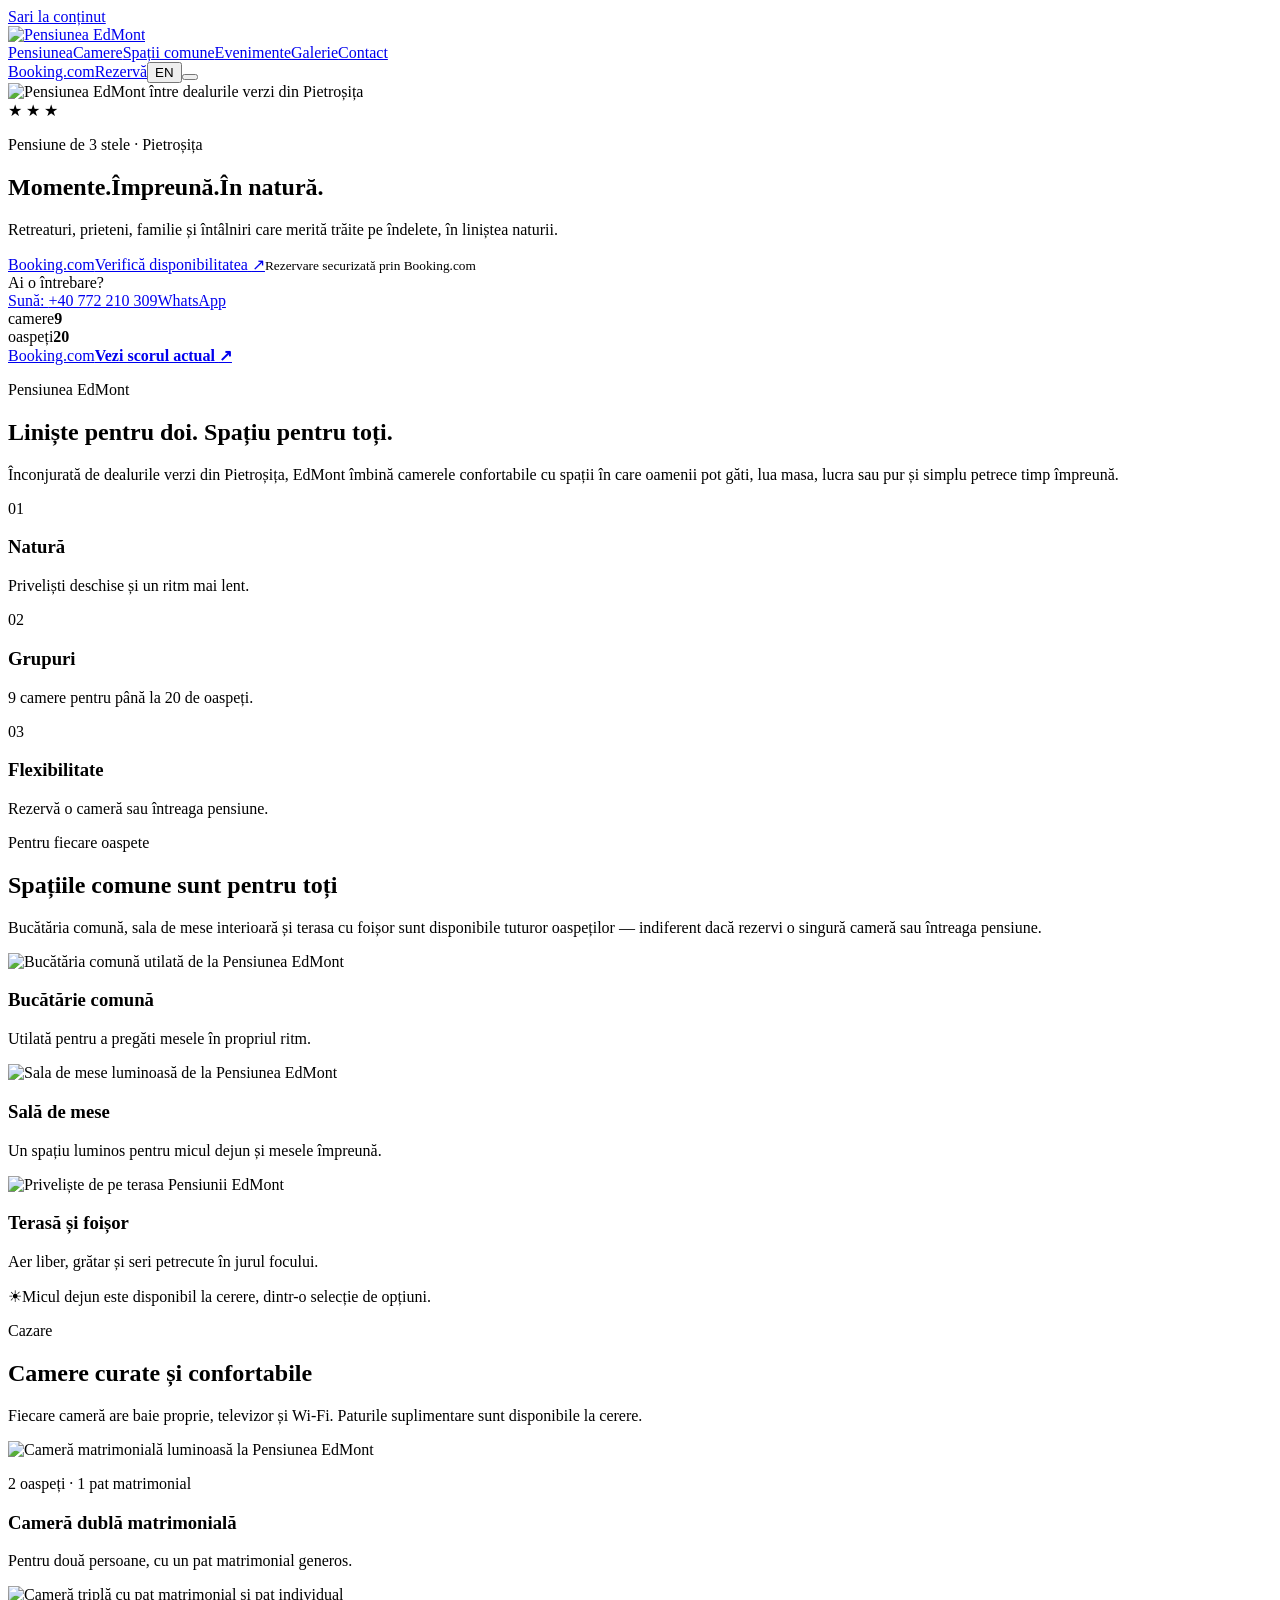
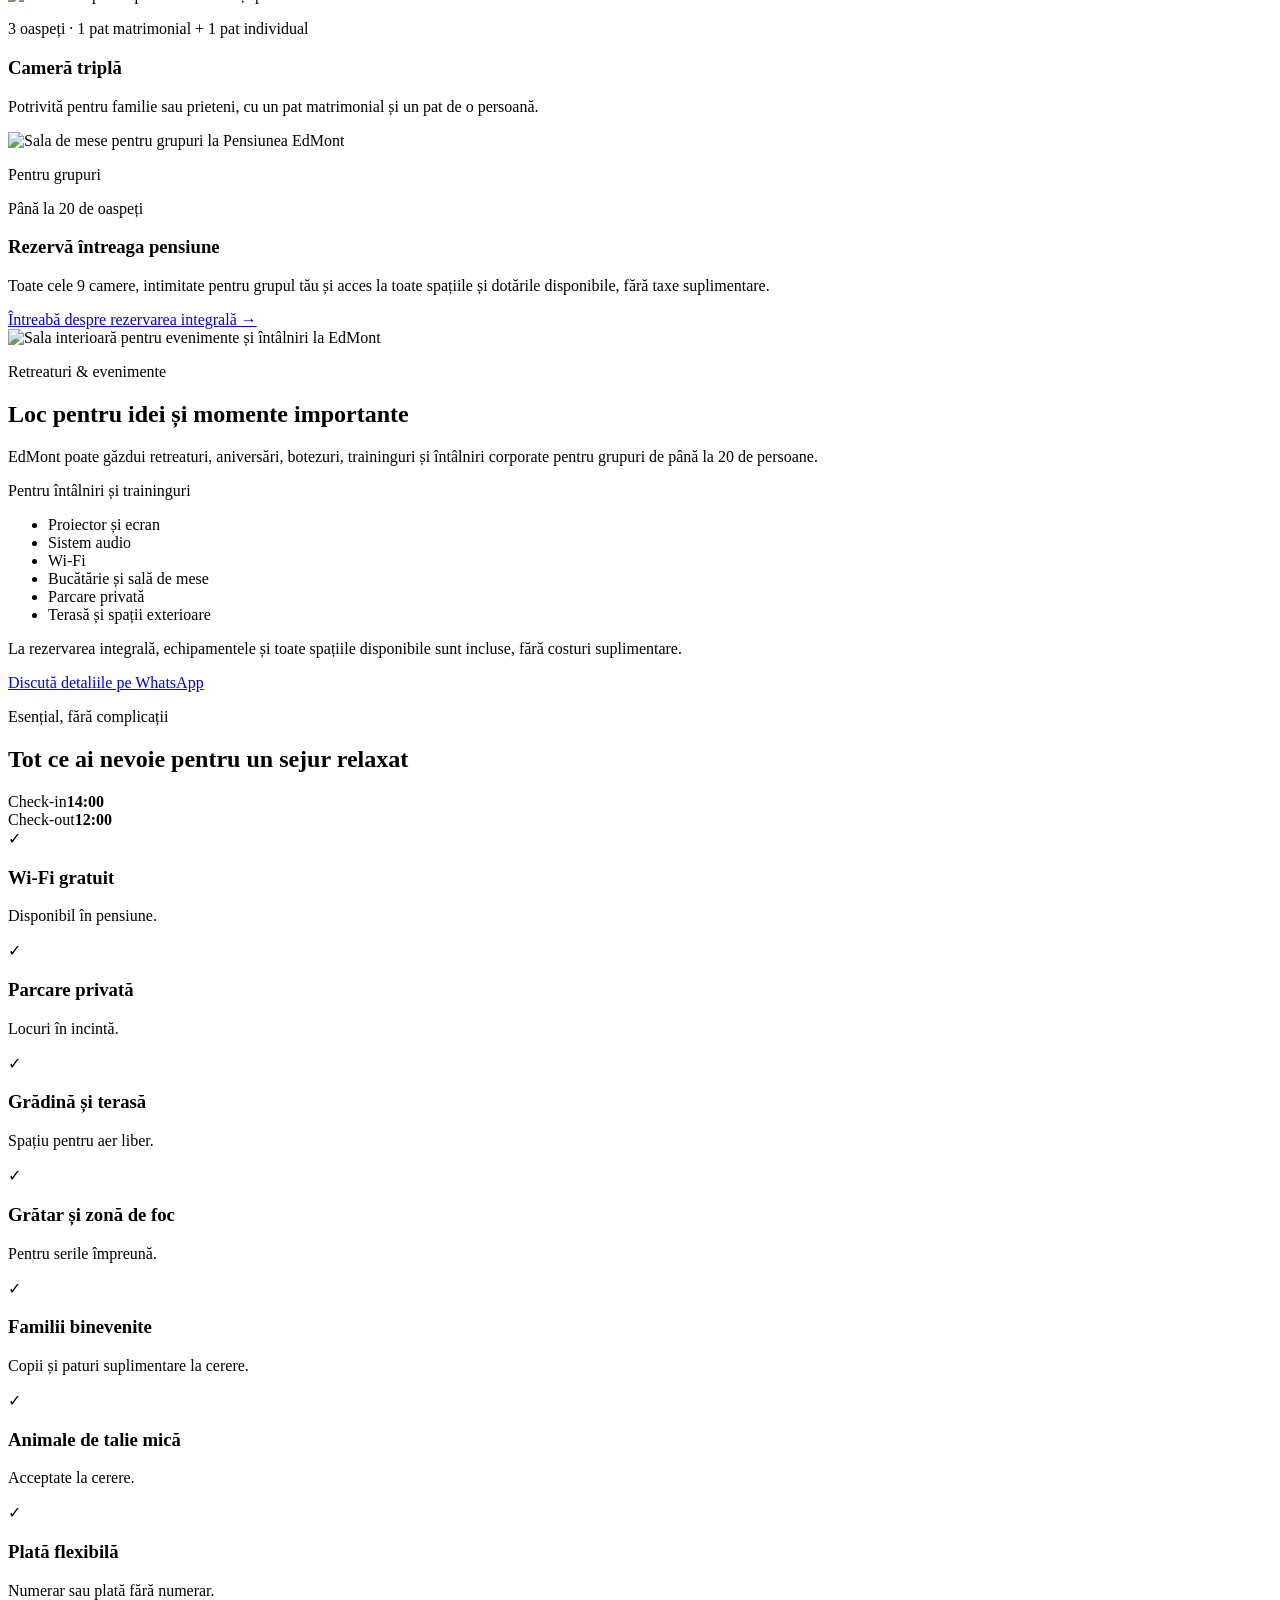
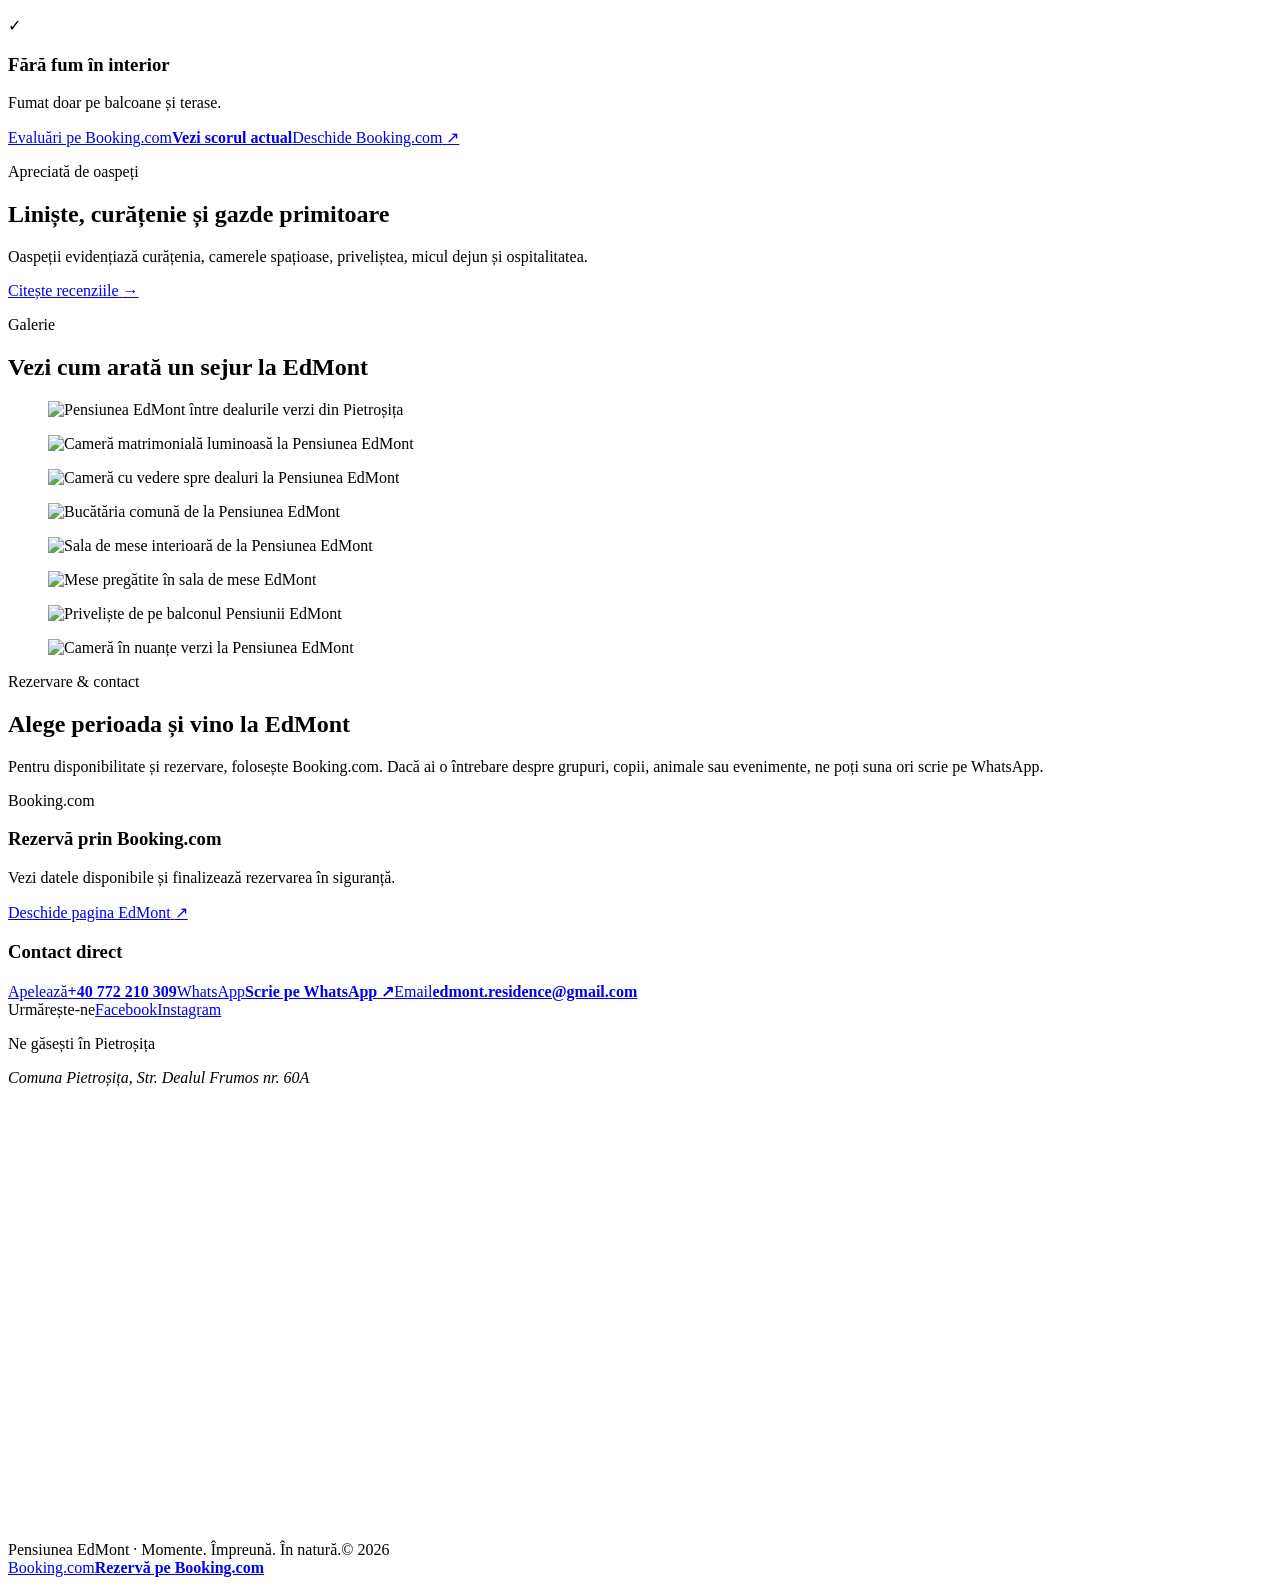
==== commit 86e84e6a: "Publish actionable Booking rating links" ====
--- a/index.html
+++ b/index.html
@@ -1 +1 @@
-<!DOCTYPE html><html lang="ro"><head><meta charSet="utf-8"/><meta name="viewport" content="width=device-width, initial-scale=1"/><link rel="preload" as="image" href="/pensiunea-edmont/images/logo.webp"/><link rel="preload" as="image" href="/pensiunea-edmont/images/hero.webp" fetchPriority="high"/><link rel="stylesheet" href="/pensiunea-edmont/_next/static/chunks/1721y8-7k7ttz.css" data-precedence="next"/><link rel="stylesheet" href="/pensiunea-edmont/_next/static/chunks/07vimz-d90n7j.css" data-precedence="next"/><link rel="preload" as="script" fetchPriority="low" href="/pensiunea-edmont/_next/static/chunks/1565v~spl0x2t.js"/><script src="/pensiunea-edmont/_next/static/chunks/0m1aixw8aosyc.js" async=""></script><script src="/pensiunea-edmont/_next/static/chunks/13je0jha5i6.b.js" async=""></script><script src="/pensiunea-edmont/_next/static/chunks/turbopack-0sjvj1m2w0tg..js" async=""></script><script src="/pensiunea-edmont/_next/static/chunks/0typu5mmra_zv.js" async=""></script><script src="/pensiunea-edmont/_next/static/chunks/181wfar6~wofq.js" async=""></script><meta name="theme-color" content="#102f28"/><meta name="color-scheme" content="light"/><title>Pensiunea EdMont Pietroșița | Cazare, retreaturi și evenimente</title><meta name="description" content="Pensiune de 3 stele în Pietroșița, Dâmbovița: 9 camere pentru până la 20 de oaspeți, spații comune, retreaturi și evenimente în natură."/><meta name="application-name" content="Pensiunea EdMont"/><link rel="manifest" href="/pensiunea-edmont/manifest.webmanifest"/><meta name="keywords" content="Pensiunea EdMont,cazare Pietroșița,pensiune Dâmbovița,cazare Valea Ialomiței,retreat România,pensiune pentru grupuri,evenimente Pietroșița"/><meta name="creator" content="Pensiunea EdMont"/><meta name="publisher" content="Pensiunea EdMont"/><meta name="robots" content="index, follow"/><meta name="googlebot" content="index, follow, max-video-preview:-1, max-image-preview:large, max-snippet:-1"/><meta name="category" content="travel"/><link rel="canonical" href="https://edmont.ro"/><meta property="og:title" content="Pensiunea EdMont Pietroșița | Momente împreună, în natură"/><meta property="og:description" content="Cazare de 3 stele pentru cupluri, familii și grupuri de până la 20 de persoane, cu spații comune, retreaturi și evenimente."/><meta property="og:url" content="https://edmont.ro"/><meta property="og:site_name" content="Pensiunea EdMont"/><meta property="og:locale" content="ro_RO"/><meta property="og:image" content="https://edmont.ro/og.jpg"/><meta property="og:image:width" content="1200"/><meta property="og:image:height" content="630"/><meta property="og:image:alt" content="Pensiunea EdMont între dealurile verzi din Pietroșița"/><meta property="og:locale:alternate" content="en_GB"/><meta property="og:type" content="website"/><meta name="twitter:card" content="summary_large_image"/><meta name="twitter:title" content="Pensiunea EdMont Pietroșița"/><meta name="twitter:description" content="Momente. Împreună. În natură."/><meta name="twitter:image" content="https://edmont.ro/og.jpg"/><link rel="icon" href="/favicon.ico" sizes="any"/><link rel="icon" href="/favicon-32x32.png" type="image/png" sizes="32x32"/><link rel="apple-touch-icon" href="/apple-touch-icon.png" sizes="180x180"/><script src="/pensiunea-edmont/_next/static/chunks/03~yq9q893hmn.js" noModule=""></script></head><body><div hidden=""><!--$--><!--/$--></div><script type="application/ld+json">{"@context":"https://schema.org","@type":"LodgingBusiness","@id":"https://edmont.ro/#pensiunea-edmont","name":"Pensiunea EdMont","alternateName":"EdMont Resort","description":"Pensiune de 3 stele în Pietroșița, cu 9 camere pentru până la 20 de oaspeți, spații comune, retreaturi și evenimente.","slogan":"Momente. Împreună. În natură.","url":"https://edmont.ro","logo":"https://edmont.ro/images/logo.webp","image":["https://edmont.ro/images/hero.webp","https://edmont.ro/images/room-double.webp","https://edmont.ro/images/kitchen.webp","https://edmont.ro/images/dining.webp","https://edmont.ro/images/terrace-view.webp"],"telephone":"+40772210309","email":"edmont.residence@gmail.com","address":{"@type":"PostalAddress","streetAddress":"Str. Dealul Frumos nr. 60A","addressLocality":"Pietroșița","addressRegion":"Dâmbovița","addressCountry":"RO"},"geo":{"@type":"GeoCoordinates","latitude":45.18320445214751,"longitude":25.427684273426642},"hasMap":"https://www.google.com/maps/search/?api=1&query=45.18320445214751%2C25.427684273426642","starRating":{"@type":"Rating","ratingValue":3,"bestRating":5},"numberOfRooms":9,"occupancy":{"@type":"QuantitativeValue","maxValue":20,"unitText":"guests"},"checkinTime":"14:00","checkoutTime":"12:00","petsAllowed":true,"currenciesAccepted":"RON","paymentAccepted":"Cash, cashless payment","amenityFeature":[{"@type":"LocationFeatureSpecification","name":"Wi-Fi","value":true},{"@type":"LocationFeatureSpecification","name":"Private parking","value":true},{"@type":"LocationFeatureSpecification","name":"Shared kitchen","value":true},{"@type":"LocationFeatureSpecification","name":"Dining room","value":true},{"@type":"LocationFeatureSpecification","name":"Terrace and grill","value":true},{"@type":"LocationFeatureSpecification","name":"Projector and screen","value":true}],"sameAs":["https://www.booking.com/hotel/ro/pensiunea-edmont-pietrosita.ro.html","https://www.facebook.com/PensiuneaEdmont/","https://www.instagram.com/edmont.pensiunea/"],"contactPoint":{"@type":"ContactPoint","telephone":"+40772210309","email":"edmont.residence@gmail.com","contactType":"reservations","availableLanguage":["Romanian","English"]},"potentialAction":{"@type":"ReserveAction","target":{"@type":"EntryPoint","urlTemplate":"https://www.booking.com/hotel/ro/pensiunea-edmont-pietrosita.ro.html","actionPlatform":["https://schema.org/DesktopWebPlatform","https://schema.org/MobileWebPlatform"]}}}</script><main><a class="skip-link" href="#despre">Sari la conținut</a><header class="site-header"><a class="brand" href="#top" aria-label="Pensiunea EdMont"><img src="/pensiunea-edmont/images/logo.webp" alt="Pensiunea EdMont" width="324" height="154"/></a><nav class="main-nav" aria-label="Navigare principală"><a href="#despre">Pensiunea</a><a href="#camere">Camere</a><a href="#spatii">Spații comune</a><a href="#evenimente">Evenimente</a><a href="#galerie">Galerie</a><a href="#contact">Contact</a></nav><div class="header-actions"><a class="header-booking" href="https://www.booking.com/hotel/ro/pensiunea-edmont-pietrosita.ro.html" target="_blank" rel="noreferrer"><span>Booking.com</span>Rezervă</a><button class="language-switch" type="button" aria-label="Switch to English">EN</button><button type="button" class="menu-button" aria-label="Open menu" aria-expanded="false"><span></span><span></span></button></div></header><section class="hero" id="top"><img class="hero-image" src="/pensiunea-edmont/images/hero.webp" alt="Pensiunea EdMont între dealurile verzi din Pietroșița" width="1200" height="900" fetchPriority="high"/><div class="hero-overlay"></div><div class="hero-inner"><div class="hero-copy"><div class="star-row" aria-label="Pensiune de trei stele">★ ★ ★</div><p class="eyebrow eyebrow-light">Pensiune de 3 stele · Pietroșița</p><h1><span>Momente.</span><span>Împreună.</span><span>În natură.</span></h1><p class="hero-intro">Retreaturi, prieteni, familie și întâlniri care merită trăite pe îndelete, în liniștea naturii.</p><div class="hero-booking-row"><a class="booking-button" href="https://www.booking.com/hotel/ro/pensiunea-edmont-pietrosita.ro.html" target="_blank" rel="noreferrer"><span class="booking-wordmark">Booking.com</span><span>Verifică disponibilitatea<!-- --> <span aria-hidden="true">↗</span></span></a><small>Rezervare securizată prin Booking.com</small></div></div><div class="hero-footer"><div class="direct-line"><span>Ai o întrebare?</span><div class="direct-actions"><a href="tel:+40772210309">Sună<!-- -->: <!-- -->+40 772 210 309</a><a href="https://wa.me/40772210309" target="_blank" rel="noreferrer">WhatsApp</a></div></div><div class="hero-stats" aria-label="Informații despre Pensiunea EdMont"><div class="stat"><span>camere</span><strong>9</strong></div><div class="stat"><span>oaspeți</span><strong>20</strong></div><a class="stat stat-reviews" href="https://www.booking.com/hotel/ro/pensiunea-edmont-pietrosita.ro.html" target="_blank" rel="noreferrer" aria-label="Vezi scorul actual pe Booking.com"><span>Booking.com</span><strong>Scor actual<!-- --> <span aria-hidden="true">↗</span></strong></a></div></div></div></section><section class="section about-section" id="despre"><div class="section-heading"><p class="eyebrow">Pensiunea EdMont</p><h2>Liniște pentru doi. Spațiu pentru toți.</h2></div><div class="about-layout"><p class="lead-copy">Înconjurată de dealurile verzi din Pietroșița, EdMont îmbină camerele confortabile cu spații în care oamenii pot găti, lua masa, lucra sau pur și simplu petrece timp împreună.</p><div class="about-points"><article><span>0<!-- -->1</span><div><h3>Natură</h3><p>Priveliști deschise și un ritm mai lent.</p></div></article><article><span>0<!-- -->2</span><div><h3>Grupuri</h3><p>9 camere pentru până la 20 de oaspeți.</p></div></article><article><span>0<!-- -->3</span><div><h3>Flexibilitate</h3><p>Rezervă o cameră sau întreaga pensiune.</p></div></article></div></div></section><section class="section shared-section" id="spatii"><div class="section-heading section-heading-wide"><div><p class="eyebrow">Pentru fiecare oaspete</p><h2>Spațiile comune sunt pentru toți</h2></div><p>Bucătăria comună, sala de mese interioară și terasa cu foișor sunt disponibile tuturor oaspeților — indiferent dacă rezervi o singură cameră sau întreaga pensiune.</p></div><div class="shared-grid"><article class="shared-card"><img src="/pensiunea-edmont/images/kitchen.webp" alt="Bucătăria comună utilată de la Pensiunea EdMont" width="1280" height="853" loading="lazy" decoding="async"/><div><h3>Bucătărie comună</h3><p>Utilată pentru a pregăti mesele în propriul ritm.</p></div></article><article class="shared-card"><img src="/pensiunea-edmont/images/dining.webp" alt="Sala de mese luminoasă de la Pensiunea EdMont" width="1280" height="853" loading="lazy" decoding="async"/><div><h3>Sală de mese</h3><p>Un spațiu luminos pentru micul dejun și mesele împreună.</p></div></article><article class="shared-card"><img src="/pensiunea-edmont/images/terrace-view.webp" alt="Priveliște de pe terasa Pensiunii EdMont" width="1280" height="853" loading="lazy" decoding="async"/><div><h3>Terasă și foișor</h3><p>Aer liber, grătar și seri petrecute în jurul focului.</p></div></article></div><p class="breakfast-note"><span aria-hidden="true">☀</span>Micul dejun este disponibil la cerere, dintr-o selecție de opțiuni.</p></section><section class="section rooms-section" id="camere"><div class="section-heading section-heading-wide"><div><p class="eyebrow">Cazare</p><h2>Camere curate și confortabile</h2></div><p>Fiecare cameră are baie proprie, televizor și Wi‑Fi. Paturile suplimentare sunt disponibile la cerere.</p></div><div class="room-grid"><article class="room-card"><img src="/pensiunea-edmont/images/room-double.webp" alt="Cameră matrimonială luminoasă la Pensiunea EdMont" width="1280" height="853" loading="lazy" decoding="async"/><div class="room-card-copy"><p class="room-meta">2 oaspeți · 1 pat matrimonial</p><h3>Cameră dublă matrimonială</h3><p>Pentru două persoane, cu un pat matrimonial generos.</p></div></article><article class="room-card"><img class="triple-room-image" src="/pensiunea-edmont/images/room-triple.webp" alt="Cameră triplă cu pat matrimonial și pat individual" width="600" height="900" loading="lazy" decoding="async"/><div class="room-card-copy"><p class="room-meta">3 oaspeți · 1 pat matrimonial + 1 pat individual</p><h3>Cameră triplă</h3><p>Potrivită pentru familie sau prieteni, cu un pat matrimonial și un pat de o persoană.</p></div></article></div><article class="whole-property"><img src="/pensiunea-edmont/images/dining-detail.webp" alt="Sala de mese pentru grupuri la Pensiunea EdMont" width="1280" height="853" loading="lazy" decoding="async"/><div><p class="eyebrow eyebrow-light">Pentru grupuri</p><span class="whole-meta">Până la 20 de oaspeți</span><h3>Rezervă întreaga pensiune</h3><p>Toate cele 9 camere, intimitate pentru grupul tău și acces la toate spațiile și dotările disponibile, fără taxe suplimentare.</p><a href="https://wa.me/40772210309" target="_blank" rel="noreferrer">Întreabă despre rezervarea integrală<!-- --> <span aria-hidden="true">→</span></a></div></article></section><section class="events-section" id="evenimente"><div class="events-photo"><img src="/pensiunea-edmont/images/event-room.webp" alt="Sala interioară pentru evenimente și întâlniri la EdMont" width="1280" height="853" loading="lazy" decoding="async"/></div><div class="events-copy"><p class="eyebrow eyebrow-light">Retreaturi &amp; evenimente</p><h2>Loc pentru idei și momente importante</h2><p class="events-lead">EdMont poate găzdui retreaturi, aniversări, botezuri, traininguri și întâlniri corporate pentru grupuri de până la 20 de persoane.</p><p class="included-label">Pentru întâlniri și traininguri</p><ul><li>Proiector și ecran</li><li>Sistem audio</li><li>Wi‑Fi</li><li>Bucătărie și sală de mese</li><li>Parcare privată</li><li>Terasă și spații exterioare</li></ul><p class="events-note">La rezervarea integrală, echipamentele și toate spațiile disponibile sunt incluse, fără costuri suplimentare.</p><a class="button button-light" href="https://wa.me/40772210309" target="_blank" rel="noreferrer">Discută detaliile pe WhatsApp</a></div></section><section class="section amenities-section"><div class="section-heading section-heading-wide"><div><p class="eyebrow">Esențial, fără complicații</p><h2>Tot ce ai nevoie pentru un sejur relaxat</h2></div><div class="arrival-card"><div><span>Check-in</span><strong>14:00</strong></div><div><span>Check-out</span><strong>12:00</strong></div></div></div><div class="amenity-grid"><article class="amenity"><span aria-hidden="true">✓</span><div><h3>Wi‑Fi gratuit</h3><p>Disponibil în pensiune.</p></div></article><article class="amenity"><span aria-hidden="true">✓</span><div><h3>Parcare privată</h3><p>Locuri în incintă.</p></div></article><article class="amenity"><span aria-hidden="true">✓</span><div><h3>Grădină și terasă</h3><p>Spațiu pentru aer liber.</p></div></article><article class="amenity"><span aria-hidden="true">✓</span><div><h3>Grătar și zonă de foc</h3><p>Pentru serile împreună.</p></div></article><article class="amenity"><span aria-hidden="true">✓</span><div><h3>Familii binevenite</h3><p>Copii și paturi suplimentare la cerere.</p></div></article><article class="amenity"><span aria-hidden="true">✓</span><div><h3>Animale de talie mică</h3><p>Acceptate la cerere.</p></div></article><article class="amenity"><span aria-hidden="true">✓</span><div><h3>Plată flexibilă</h3><p>Numerar sau plată fără numerar.</p></div></article><article class="amenity"><span aria-hidden="true">✓</span><div><h3>Fără fum în interior</h3><p>Fumat doar pe balcoane și terase.</p></div></article></div></section><section class="reviews-section"><a class="review-score review-link" href="https://www.booking.com/hotel/ro/pensiunea-edmont-pietrosita.ro.html" target="_blank" rel="noreferrer" aria-label="Vezi scorul actual pe Booking.com"><span>Evaluări pe Booking.com</span><strong>Scorul actual</strong><span class="review-link-action">Vezi pe Booking.com<!-- --> <span aria-hidden="true">↗</span></span></a><div class="review-copy"><p class="eyebrow eyebrow-light">Apreciată de oaspeți</p><h2>Liniște, curățenie și gazde primitoare</h2><p>Oaspeții evidențiază curățenia, camerele spațioase, priveliștea, micul dejun și ospitalitatea.</p><a href="https://www.booking.com/hotel/ro/pensiunea-edmont-pietrosita.ro.html" target="_blank" rel="noreferrer">Citește recenziile<!-- --> <span aria-hidden="true">→</span></a></div></section><section class="section gallery-section" id="galerie"><div class="section-heading"><p class="eyebrow">Galerie</p><h2>Vezi cum arată un sejur la EdMont</h2></div><div class="gallery-grid"><figure class="gallery-item gallery-item-1"><img src="/pensiunea-edmont/images/hero.webp" alt="Pensiunea EdMont între dealurile verzi din Pietroșița" width="1280" height="900" loading="lazy" decoding="async"/></figure><figure class="gallery-item gallery-item-2"><img src="/pensiunea-edmont/images/room-double.webp" alt="Cameră matrimonială luminoasă la Pensiunea EdMont" width="1280" height="900" loading="lazy" decoding="async"/></figure><figure class="gallery-item gallery-item-3"><img src="/pensiunea-edmont/images/room-view.webp" alt="Cameră cu vedere spre dealuri la Pensiunea EdMont" width="1280" height="900" loading="lazy" decoding="async"/></figure><figure class="gallery-item gallery-item-4"><img src="/pensiunea-edmont/images/kitchen.webp" alt="Bucătăria comună de la Pensiunea EdMont" width="1280" height="900" loading="lazy" decoding="async"/></figure><figure class="gallery-item gallery-item-5"><img src="/pensiunea-edmont/images/dining.webp" alt="Sala de mese interioară de la Pensiunea EdMont" width="1280" height="900" loading="lazy" decoding="async"/></figure><figure class="gallery-item gallery-item-6"><img src="/pensiunea-edmont/images/dining-detail.webp" alt="Mese pregătite în sala de mese EdMont" width="1280" height="900" loading="lazy" decoding="async"/></figure><figure class="gallery-item gallery-item-7"><img src="/pensiunea-edmont/images/balcony.webp" alt="Priveliște de pe balconul Pensiunii EdMont" width="1280" height="900" loading="lazy" decoding="async"/></figure><figure class="gallery-item gallery-item-8"><img src="/pensiunea-edmont/images/room-green.webp" alt="Cameră în nuanțe verzi la Pensiunea EdMont" width="1280" height="900" loading="lazy" decoding="async"/></figure></div></section><section class="contact-section" id="contact"><div class="contact-panel"><p class="eyebrow eyebrow-light">Rezervare &amp; contact</p><h2>Alege perioada și vino la EdMont</h2><p class="contact-intro">Pentru disponibilitate și rezervare, folosește Booking.com. Dacă ai o întrebare despre grupuri, copii, animale sau evenimente, ne poți suna ori scrie pe WhatsApp.</p><div class="booking-contact-card"><span class="booking-contact-brand">Booking.com</span><h3>Rezervă prin Booking.com</h3><p>Vezi datele disponibile și finalizează rezervarea în siguranță.</p><a href="https://www.booking.com/hotel/ro/pensiunea-edmont-pietrosita.ro.html" target="_blank" rel="noreferrer">Deschide pagina EdMont<!-- --> <span aria-hidden="true">↗</span></a></div><div class="direct-contact"><h3>Contact direct</h3><a href="tel:+40772210309"><span>Apelează</span><strong>+40 772 210 309</strong></a><a href="https://wa.me/40772210309" target="_blank" rel="noreferrer"><span>WhatsApp</span><strong>Scrie pe WhatsApp<!-- --> ↗</strong></a><a href="mailto:edmont.residence@gmail.com"><span>Email</span><strong>edmont.residence@gmail.com</strong></a></div><div class="social-links"><span>Urmărește-ne</span><a href="https://www.facebook.com/PensiuneaEdmont/" target="_blank" rel="noreferrer">Facebook</a><a href="https://www.instagram.com/edmont.pensiunea/" target="_blank" rel="noreferrer">Instagram</a></div></div><div class="map-panel"><div class="map-label"><p>Ne găsești în Pietroșița</p><address>Comuna Pietroșița, Str. Dealul Frumos nr. 60A</address></div><iframe src="https://www.google.com/maps/embed?pb=!1m18!1m12!1m3!1d2812.192248921766!2d25.427684273426642!3d45.18320445214751!2m3!1f0!2f0!3f0!3m2!1i1024!2i768!4f13.1!3m3!1m2!1s0x40b31d7239c08f15%3A0x5d9b5e0e2352f6d1!2sPensiunea%20EdMont!5e0!3m2!1sru!2s!4v1785167920506!5m2!1sru!2s" title="Pensiunea EdMont pe Google Maps" width="600" height="450" style="border:0" allowFullScreen="" loading="lazy" referrerPolicy="strict-origin-when-cross-origin"></iframe></div></section><footer><span>Pensiunea EdMont · Momente. Împreună. În natură.</span><span>© <!-- -->2026</span></footer><a class="mobile-booking-bar" href="https://www.booking.com/hotel/ro/pensiunea-edmont-pietrosita.ro.html" target="_blank" rel="noreferrer" aria-hidden="true" tabindex="-1"><span>Booking.com</span><strong>Rezervă pe Booking.com</strong></a></main><!--$--><!--/$--><script src="/pensiunea-edmont/_next/static/chunks/1565v~spl0x2t.js" id="_R_" async=""></script><script>(self.__next_f=self.__next_f||[]).push([0])</script><script>self.__next_f.push([1,"1:\"$Sreact.fragment\"\n3:I[22378,[\"/pensiunea-edmont/_next/static/chunks/0typu5mmra_zv.js\"],\"default\"]\n4:I[99582,[\"/pensiunea-edmont/_next/static/chunks/0typu5mmra_zv.js\"],\"default\"]\n9:I[95394,[\"/pensiunea-edmont/_next/static/chunks/0typu5mmra_zv.js\"],\"default\",1]\n:HL[\"/pensiunea-edmont/_next/static/chunks/1721y8-7k7ttz.css\",\"style\"]\n:HL[\"/pensiunea-edmont/_next/static/chunks/07vimz-d90n7j.css\",\"style\"]\n2:T985,"])</script><script>self.__next_f.push([1,"{\"@context\":\"https://schema.org\",\"@type\":\"LodgingBusiness\",\"@id\":\"https://edmont.ro/#pensiunea-edmont\",\"name\":\"Pensiunea EdMont\",\"alternateName\":\"EdMont Resort\",\"description\":\"Pensiune de 3 stele în Pietroșița, cu 9 camere pentru până la 20 de oaspeți, spații comune, retreaturi și evenimente.\",\"slogan\":\"Momente. Împreună. În natură.\",\"url\":\"https://edmont.ro\",\"logo\":\"https://edmont.ro/images/logo.webp\",\"image\":[\"https://edmont.ro/images/hero.webp\",\"https://edmont.ro/images/room-double.webp\",\"https://edmont.ro/images/kitchen.webp\",\"https://edmont.ro/images/dining.webp\",\"https://edmont.ro/images/terrace-view.webp\"],\"telephone\":\"+40772210309\",\"email\":\"edmont.residence@gmail.com\",\"address\":{\"@type\":\"PostalAddress\",\"streetAddress\":\"Str. Dealul Frumos nr. 60A\",\"addressLocality\":\"Pietroșița\",\"addressRegion\":\"Dâmbovița\",\"addressCountry\":\"RO\"},\"geo\":{\"@type\":\"GeoCoordinates\",\"latitude\":45.18320445214751,\"longitude\":25.427684273426642},\"hasMap\":\"https://www.google.com/maps/search/?api=1\u0026query=45.18320445214751%2C25.427684273426642\",\"starRating\":{\"@type\":\"Rating\",\"ratingValue\":3,\"bestRating\":5},\"numberOfRooms\":9,\"occupancy\":{\"@type\":\"QuantitativeValue\",\"maxValue\":20,\"unitText\":\"guests\"},\"checkinTime\":\"14:00\",\"checkoutTime\":\"12:00\",\"petsAllowed\":true,\"currenciesAccepted\":\"RON\",\"paymentAccepted\":\"Cash, cashless payment\",\"amenityFeature\":[{\"@type\":\"LocationFeatureSpecification\",\"name\":\"Wi-Fi\",\"value\":true},{\"@type\":\"LocationFeatureSpecification\",\"name\":\"Private parking\",\"value\":true},{\"@type\":\"LocationFeatureSpecification\",\"name\":\"Shared kitchen\",\"value\":true},{\"@type\":\"LocationFeatureSpecification\",\"name\":\"Dining room\",\"value\":true},{\"@type\":\"LocationFeatureSpecification\",\"name\":\"Terrace and grill\",\"value\":true},{\"@type\":\"LocationFeatureSpecification\",\"name\":\"Projector and screen\",\"value\":true}],\"sameAs\":[\"https://www.booking.com/hotel/ro/pensiunea-edmont-pietrosita.ro.html\",\"https://www.facebook.com/PensiuneaEdmont/\",\"https://www.instagram.com/edmont.pensiunea/\"],\"contactPoint\":{\"@type\":\"ContactPoint\",\"telephone\":\"+40772210309\",\"email\":\"edmont.residence@gmail.com\",\"contactType\":\"reservations\",\"availableLanguage\":[\"Romanian\",\"English\"]},\"potentialAction\":{\"@type\":\"ReserveAction\",\"target\":{\"@type\":\"EntryPoint\",\"urlTemplate\":\"https://www.booking.com/hotel/ro/pensiunea-edmont-pietrosita.ro.html\",\"actionPlatform\":[\"https://schema.org/DesktopWebPlatform\",\"https://schema.org/MobileWebPlatform\"]}}}"])</script><script>self.__next_f.push([1,"0:{\"P\":null,\"c\":[\"\",\"\"],\"q\":\"\",\"i\":false,\"f\":[[[\"\",{\"children\":[\"__PAGE__\",{}]},\"$undefined\",\"$undefined\",16],[[\"$\",\"$1\",\"c\",{\"children\":[[[\"$\",\"link\",\"0\",{\"rel\":\"stylesheet\",\"href\":\"/pensiunea-edmont/_next/static/chunks/1721y8-7k7ttz.css\",\"precedence\":\"next\",\"crossOrigin\":\"$undefined\",\"nonce\":\"$undefined\"}],[\"$\",\"script\",\"script-0\",{\"src\":\"/pensiunea-edmont/_next/static/chunks/0typu5mmra_zv.js\",\"async\":true,\"nonce\":\"$undefined\"}]],[\"$\",\"html\",null,{\"lang\":\"ro\",\"children\":[\"$\",\"body\",null,{\"children\":[[\"$\",\"script\",null,{\"type\":\"application/ld+json\",\"dangerouslySetInnerHTML\":{\"__html\":\"$2\"}}],[\"$\",\"$L3\",null,{\"parallelRouterKey\":\"children\",\"error\":\"$undefined\",\"errorStyles\":\"$undefined\",\"errorScripts\":\"$undefined\",\"template\":[\"$\",\"$L4\",null,{}],\"templateStyles\":\"$undefined\",\"templateScripts\":\"$undefined\",\"notFound\":[[[\"$\",\"title\",null,{\"children\":\"404: This page could not be found.\"}],[\"$\",\"div\",null,{\"style\":{\"fontFamily\":\"system-ui,\\\"Segoe UI\\\",Roboto,Helvetica,Arial,sans-serif,\\\"Apple Color Emoji\\\",\\\"Segoe UI Emoji\\\"\",\"height\":\"100vh\",\"textAlign\":\"center\",\"display\":\"flex\",\"flexDirection\":\"column\",\"alignItems\":\"center\",\"justifyContent\":\"center\"},\"children\":[\"$\",\"div\",null,{\"children\":[[\"$\",\"style\",null,{\"dangerouslySetInnerHTML\":{\"__html\":\"body{color:#000;background:#fff;margin:0}.next-error-h1{border-right:1px solid rgba(0,0,0,.3)}@media (prefers-color-scheme:dark){body{color:#fff;background:#000}.next-error-h1{border-right:1px solid rgba(255,255,255,.3)}}\"}}],\"$L5\",\"$L6\"]}]}]],[]],\"forbidden\":\"$undefined\",\"unauthorized\":\"$undefined\"}]]}]}]]}],{\"children\":[\"$L7\",{},null,false,null]},null,false,null],\"$L8\",false]],\"m\":\"$undefined\",\"G\":[\"$9\",[\"$La\"]],\"S\":true,\"h\":null,\"s\":\"$undefined\",\"l\":\"$undefined\",\"p\":\"$undefined\",\"d\":\"$undefined\",\"b\":\"xBevDWkwgwpxvYz3YCr5a\"}\n"])</script><script>self.__next_f.push([1,"b:I[732,[\"/pensiunea-edmont/_next/static/chunks/0typu5mmra_zv.js\"],\"ClientPageRoot\"]\nc:I[31713,[\"/pensiunea-edmont/_next/static/chunks/0typu5mmra_zv.js\",\"/pensiunea-edmont/_next/static/chunks/181wfar6~wofq.js\"],\"default\"]\nf:I[25326,[\"/pensiunea-edmont/_next/static/chunks/0typu5mmra_zv.js\"],\"OutletBoundary\"]\n10:\"$Sreact.suspense\"\n12:I[25326,[\"/pensiunea-edmont/_next/static/chunks/0typu5mmra_zv.js\"],\"ViewportBoundary\"]\n14:I[25326,[\"/pensiunea-edmont/_next/static/chunks/0typu5mmra_zv.js\"],\"MetadataBoundary\"]\n5:[\"$\",\"h1\",null,{\"className\":\"next-error-h1\",\"style\":{\"display\":\"inline-block\",\"margin\":\"0 20px 0 0\",\"padding\":\"0 23px 0 0\",\"fontSize\":24,\"fontWeight\":500,\"verticalAlign\":\"top\",\"lineHeight\":\"49px\"},\"children\":404}]\n6:[\"$\",\"div\",null,{\"style\":{\"display\":\"inline-block\"},\"children\":[\"$\",\"h2\",null,{\"style\":{\"fontSize\":14,\"fontWeight\":400,\"lineHeight\":\"49px\",\"margin\":0},\"children\":\"This page could not be found.\"}]}]\n7:[\"$\",\"$1\",\"c\",{\"children\":[[\"$\",\"$Lb\",null,{\"Component\":\"$c\",\"serverProvidedParams\":{\"searchParams\":{},\"params\":{},\"promises\":[\"$@d\",\"$@e\"]}}],[[\"$\",\"link\",\"0\",{\"rel\":\"stylesheet\",\"href\":\"/pensiunea-edmont/_next/static/chunks/07vimz-d90n7j.css\",\"precedence\":\"next\",\"crossOrigin\":\"$undefined\",\"nonce\":\"$undefined\"}],[\"$\",\"script\",\"script-0\",{\"src\":\"/pensiunea-edmont/_next/static/chunks/181wfar6~wofq.js\",\"async\":true,\"nonce\":\"$undefined\"}]],[\"$\",\"$Lf\",null,{\"children\":[\"$\",\"$10\",null,{\"name\":\"Next.MetadataOutlet\",\"children\":\"$@11\"}]}]]}]\n8:[\"$\",\"$1\",\"h\",{\"children\":[null,[\"$\",\"$L12\",null,{\"children\":\"$L13\"}],[\"$\",\"div\",null,{\"hidden\":true,\"children\":[\"$\",\"$L14\",null,{\"children\":[\"$\",\"$10\",null,{\"name\":\"Next.Metadata\",\"children\":\"$L15\"}]}]}],null]}]\na:[\"$\",\"link\",\"0\",{\"rel\":\"stylesheet\",\"href\":\"/pensiunea-edmont/_next/static/chunks/1721y8-7k7ttz.css\",\"precedence\":\"next\",\"crossOrigin\":\"$undefined\",\"nonce\":\"$undefined\"}]\n"])</script><script>self.__next_f.push([1,"d:{}\ne:\"$7:props:children:0:props:serverProvidedParams:params\"\n"])</script><script>self.__next_f.push([1,"13:[[\"$\",\"meta\",\"0\",{\"charSet\":\"utf-8\"}],[\"$\",\"meta\",\"1\",{\"name\":\"viewport\",\"content\":\"width=device-width, initial-scale=1\"}],[\"$\",\"meta\",\"2\",{\"name\":\"theme-color\",\"content\":\"#102f28\"}],[\"$\",\"meta\",\"3\",{\"name\":\"color-scheme\",\"content\":\"light\"}]]\n"])</script><script>self.__next_f.push([1,"16:I[20676,[\"/pensiunea-edmont/_next/static/chunks/0typu5mmra_zv.js\"],\"IconMark\"]\n11:null\n"])</script><script>self.__next_f.push([1,"15:[[\"$\",\"title\",\"0\",{\"children\":\"Pensiunea EdMont Pietroșița | Cazare, retreaturi și evenimente\"}],[\"$\",\"meta\",\"1\",{\"name\":\"description\",\"content\":\"Pensiune de 3 stele în Pietroșița, Dâmbovița: 9 camere pentru până la 20 de oaspeți, spații comune, retreaturi și evenimente în natură.\"}],[\"$\",\"meta\",\"2\",{\"name\":\"application-name\",\"content\":\"Pensiunea EdMont\"}],[\"$\",\"link\",\"3\",{\"rel\":\"manifest\",\"href\":\"/pensiunea-edmont/manifest.webmanifest\",\"crossOrigin\":\"$undefined\"}],[\"$\",\"meta\",\"4\",{\"name\":\"keywords\",\"content\":\"Pensiunea EdMont,cazare Pietroșița,pensiune Dâmbovița,cazare Valea Ialomiței,retreat România,pensiune pentru grupuri,evenimente Pietroșița\"}],[\"$\",\"meta\",\"5\",{\"name\":\"creator\",\"content\":\"Pensiunea EdMont\"}],[\"$\",\"meta\",\"6\",{\"name\":\"publisher\",\"content\":\"Pensiunea EdMont\"}],[\"$\",\"meta\",\"7\",{\"name\":\"robots\",\"content\":\"index, follow\"}],[\"$\",\"meta\",\"8\",{\"name\":\"googlebot\",\"content\":\"index, follow, max-video-preview:-1, max-image-preview:large, max-snippet:-1\"}],[\"$\",\"meta\",\"9\",{\"name\":\"category\",\"content\":\"travel\"}],[\"$\",\"link\",\"10\",{\"rel\":\"canonical\",\"href\":\"https://edmont.ro\"}],[\"$\",\"meta\",\"11\",{\"property\":\"og:title\",\"content\":\"Pensiunea EdMont Pietroșița | Momente împreună, în natură\"}],[\"$\",\"meta\",\"12\",{\"property\":\"og:description\",\"content\":\"Cazare de 3 stele pentru cupluri, familii și grupuri de până la 20 de persoane, cu spații comune, retreaturi și evenimente.\"}],[\"$\",\"meta\",\"13\",{\"property\":\"og:url\",\"content\":\"https://edmont.ro\"}],[\"$\",\"meta\",\"14\",{\"property\":\"og:site_name\",\"content\":\"Pensiunea EdMont\"}],[\"$\",\"meta\",\"15\",{\"property\":\"og:locale\",\"content\":\"ro_RO\"}],[\"$\",\"meta\",\"16\",{\"property\":\"og:image\",\"content\":\"https://edmont.ro/og.jpg\"}],[\"$\",\"meta\",\"17\",{\"property\":\"og:image:width\",\"content\":\"1200\"}],[\"$\",\"meta\",\"18\",{\"property\":\"og:image:height\",\"content\":\"630\"}],[\"$\",\"meta\",\"19\",{\"property\":\"og:image:alt\",\"content\":\"Pensiunea EdMont între dealurile verzi din Pietroșița\"}],[\"$\",\"meta\",\"20\",{\"property\":\"og:locale:alternate\",\"content\":\"en_GB\"}],[\"$\",\"meta\",\"21\",{\"property\":\"og:type\",\"content\":\"website\"}],[\"$\",\"meta\",\"22\",{\"name\":\"twitter:card\",\"content\":\"summary_large_image\"}],[\"$\",\"meta\",\"23\",{\"name\":\"twitter:title\",\"content\":\"Pensiunea EdMont Pietroșița\"}],[\"$\",\"meta\",\"24\",{\"name\":\"twitter:description\",\"content\":\"Momente. Împreună. În natură.\"}],[\"$\",\"meta\",\"25\",{\"name\":\"twitter:image\",\"content\":\"https://edmont.ro/og.jpg\"}],[\"$\",\"link\",\"26\",{\"rel\":\"icon\",\"href\":\"/favicon.ico\",\"sizes\":\"any\"}],[\"$\",\"link\",\"27\",{\"rel\":\"icon\",\"href\":\"/favicon-32x32.png\",\"type\":\"image/png\",\"sizes\":\"32x32\"}],[\"$\",\"link\",\"28\",{\"rel\":\"apple-touch-icon\",\"href\":\"/apple-touch-icon.png\",\"sizes\":\"180x180\"}],[\"$\",\"$L16\",\"29\",{}]]\n"])</script></body></html>+<!DOCTYPE html><html lang="ro"><head><meta charSet="utf-8"/><meta name="viewport" content="width=device-width, initial-scale=1"/><link rel="preload" as="image" href="/pensiunea-edmont/images/logo.webp"/><link rel="preload" as="image" href="/pensiunea-edmont/images/hero.webp" fetchPriority="high"/><link rel="stylesheet" href="/pensiunea-edmont/_next/static/chunks/1721y8-7k7ttz.css" data-precedence="next"/><link rel="stylesheet" href="/pensiunea-edmont/_next/static/chunks/0nlrnl9y9s~5y.css" data-precedence="next"/><link rel="preload" as="script" fetchPriority="low" href="/pensiunea-edmont/_next/static/chunks/1565v~spl0x2t.js"/><script src="/pensiunea-edmont/_next/static/chunks/0m1aixw8aosyc.js" async=""></script><script src="/pensiunea-edmont/_next/static/chunks/13je0jha5i6.b.js" async=""></script><script src="/pensiunea-edmont/_next/static/chunks/turbopack-0sjvj1m2w0tg..js" async=""></script><script src="/pensiunea-edmont/_next/static/chunks/0typu5mmra_zv.js" async=""></script><script src="/pensiunea-edmont/_next/static/chunks/0jq7k53iuwqgn.js" async=""></script><meta name="theme-color" content="#102f28"/><meta name="color-scheme" content="light"/><title>Pensiunea EdMont Pietroșița | Cazare, retreaturi și evenimente</title><meta name="description" content="Pensiune de 3 stele în Pietroșița, Dâmbovița: 9 camere pentru până la 20 de oaspeți, spații comune, retreaturi și evenimente în natură."/><meta name="application-name" content="Pensiunea EdMont"/><link rel="manifest" href="/pensiunea-edmont/manifest.webmanifest"/><meta name="keywords" content="Pensiunea EdMont,cazare Pietroșița,pensiune Dâmbovița,cazare Valea Ialomiței,retreat România,pensiune pentru grupuri,evenimente Pietroșița"/><meta name="creator" content="Pensiunea EdMont"/><meta name="publisher" content="Pensiunea EdMont"/><meta name="robots" content="index, follow"/><meta name="googlebot" content="index, follow, max-video-preview:-1, max-image-preview:large, max-snippet:-1"/><meta name="category" content="travel"/><link rel="canonical" href="https://edmont.ro"/><meta property="og:title" content="Pensiunea EdMont Pietroșița | Momente împreună, în natură"/><meta property="og:description" content="Cazare de 3 stele pentru cupluri, familii și grupuri de până la 20 de persoane, cu spații comune, retreaturi și evenimente."/><meta property="og:url" content="https://edmont.ro"/><meta property="og:site_name" content="Pensiunea EdMont"/><meta property="og:locale" content="ro_RO"/><meta property="og:image" content="https://edmont.ro/og.jpg"/><meta property="og:image:width" content="1200"/><meta property="og:image:height" content="630"/><meta property="og:image:alt" content="Pensiunea EdMont între dealurile verzi din Pietroșița"/><meta property="og:locale:alternate" content="en_GB"/><meta property="og:type" content="website"/><meta name="twitter:card" content="summary_large_image"/><meta name="twitter:title" content="Pensiunea EdMont Pietroșița"/><meta name="twitter:description" content="Momente. Împreună. În natură."/><meta name="twitter:image" content="https://edmont.ro/og.jpg"/><link rel="icon" href="/favicon.ico" sizes="any"/><link rel="icon" href="/favicon-32x32.png" type="image/png" sizes="32x32"/><link rel="apple-touch-icon" href="/apple-touch-icon.png" sizes="180x180"/><script src="/pensiunea-edmont/_next/static/chunks/03~yq9q893hmn.js" noModule=""></script></head><body><div hidden=""><!--$--><!--/$--></div><script type="application/ld+json">{"@context":"https://schema.org","@type":"LodgingBusiness","@id":"https://edmont.ro/#pensiunea-edmont","name":"Pensiunea EdMont","alternateName":"EdMont Resort","description":"Pensiune de 3 stele în Pietroșița, cu 9 camere pentru până la 20 de oaspeți, spații comune, retreaturi și evenimente.","slogan":"Momente. Împreună. În natură.","url":"https://edmont.ro","logo":"https://edmont.ro/images/logo.webp","image":["https://edmont.ro/images/hero.webp","https://edmont.ro/images/room-double.webp","https://edmont.ro/images/kitchen.webp","https://edmont.ro/images/dining.webp","https://edmont.ro/images/terrace-view.webp"],"telephone":"+40772210309","email":"edmont.residence@gmail.com","address":{"@type":"PostalAddress","streetAddress":"Str. Dealul Frumos nr. 60A","addressLocality":"Pietroșița","addressRegion":"Dâmbovița","addressCountry":"RO"},"geo":{"@type":"GeoCoordinates","latitude":45.18320445214751,"longitude":25.427684273426642},"hasMap":"https://www.google.com/maps/search/?api=1&query=45.18320445214751%2C25.427684273426642","starRating":{"@type":"Rating","ratingValue":3,"bestRating":5},"numberOfRooms":9,"occupancy":{"@type":"QuantitativeValue","maxValue":20,"unitText":"guests"},"checkinTime":"14:00","checkoutTime":"12:00","petsAllowed":true,"currenciesAccepted":"RON","paymentAccepted":"Cash, cashless payment","amenityFeature":[{"@type":"LocationFeatureSpecification","name":"Wi-Fi","value":true},{"@type":"LocationFeatureSpecification","name":"Private parking","value":true},{"@type":"LocationFeatureSpecification","name":"Shared kitchen","value":true},{"@type":"LocationFeatureSpecification","name":"Dining room","value":true},{"@type":"LocationFeatureSpecification","name":"Terrace and grill","value":true},{"@type":"LocationFeatureSpecification","name":"Projector and screen","value":true}],"sameAs":["https://www.booking.com/hotel/ro/pensiunea-edmont-pietrosita.ro.html","https://www.facebook.com/PensiuneaEdmont/","https://www.instagram.com/edmont.pensiunea/"],"contactPoint":{"@type":"ContactPoint","telephone":"+40772210309","email":"edmont.residence@gmail.com","contactType":"reservations","availableLanguage":["Romanian","English"]},"potentialAction":{"@type":"ReserveAction","target":{"@type":"EntryPoint","urlTemplate":"https://www.booking.com/hotel/ro/pensiunea-edmont-pietrosita.ro.html","actionPlatform":["https://schema.org/DesktopWebPlatform","https://schema.org/MobileWebPlatform"]}}}</script><main><a class="skip-link" href="#despre">Sari la conținut</a><header class="site-header"><a class="brand" href="#top" aria-label="Pensiunea EdMont"><img src="/pensiunea-edmont/images/logo.webp" alt="Pensiunea EdMont" width="324" height="154"/></a><nav class="main-nav" aria-label="Navigare principală"><a href="#despre">Pensiunea</a><a href="#camere">Camere</a><a href="#spatii">Spații comune</a><a href="#evenimente">Evenimente</a><a href="#galerie">Galerie</a><a href="#contact">Contact</a></nav><div class="header-actions"><a class="header-booking" href="https://www.booking.com/hotel/ro/pensiunea-edmont-pietrosita.ro.html" target="_blank" rel="noreferrer"><span>Booking.com</span>Rezervă</a><button class="language-switch" type="button" aria-label="Switch to English">EN</button><button type="button" class="menu-button" aria-label="Open menu" aria-expanded="false"><span></span><span></span></button></div></header><section class="hero" id="top"><img class="hero-image" src="/pensiunea-edmont/images/hero.webp" alt="Pensiunea EdMont între dealurile verzi din Pietroșița" width="1200" height="900" fetchPriority="high"/><div class="hero-overlay"></div><div class="hero-inner"><div class="hero-copy"><div class="star-row" aria-label="Pensiune de trei stele">★ ★ ★</div><p class="eyebrow eyebrow-light">Pensiune de 3 stele · Pietroșița</p><h1><span>Momente.</span><span>Împreună.</span><span>În natură.</span></h1><p class="hero-intro">Retreaturi, prieteni, familie și întâlniri care merită trăite pe îndelete, în liniștea naturii.</p><div class="hero-booking-row"><a class="booking-button" href="https://www.booking.com/hotel/ro/pensiunea-edmont-pietrosita.ro.html" target="_blank" rel="noreferrer"><span class="booking-wordmark">Booking.com</span><span>Verifică disponibilitatea<!-- --> <span aria-hidden="true">↗</span></span></a><small>Rezervare securizată prin Booking.com</small></div></div><div class="hero-footer"><div class="direct-line"><span>Ai o întrebare?</span><div class="direct-actions"><a href="tel:+40772210309">Sună<!-- -->: <!-- -->+40 772 210 309</a><a href="https://wa.me/40772210309" target="_blank" rel="noreferrer">WhatsApp</a></div></div><div class="hero-stats" aria-label="Informații despre Pensiunea EdMont"><div class="stat"><span>camere</span><strong>9</strong></div><div class="stat"><span>oaspeți</span><strong>20</strong></div><a class="stat stat-reviews" href="https://www.booking.com/hotel/ro/pensiunea-edmont-pietrosita.ro.html" target="_blank" rel="noreferrer" aria-label="Vezi scorul actual pe Booking.com"><span>Booking.com</span><strong>Vezi scorul actual<!-- --> <span aria-hidden="true">↗</span></strong></a></div></div></div></section><section class="section about-section" id="despre"><div class="section-heading"><p class="eyebrow">Pensiunea EdMont</p><h2>Liniște pentru doi. Spațiu pentru toți.</h2></div><div class="about-layout"><p class="lead-copy">Înconjurată de dealurile verzi din Pietroșița, EdMont îmbină camerele confortabile cu spații în care oamenii pot găti, lua masa, lucra sau pur și simplu petrece timp împreună.</p><div class="about-points"><article><span>0<!-- -->1</span><div><h3>Natură</h3><p>Priveliști deschise și un ritm mai lent.</p></div></article><article><span>0<!-- -->2</span><div><h3>Grupuri</h3><p>9 camere pentru până la 20 de oaspeți.</p></div></article><article><span>0<!-- -->3</span><div><h3>Flexibilitate</h3><p>Rezervă o cameră sau întreaga pensiune.</p></div></article></div></div></section><section class="section shared-section" id="spatii"><div class="section-heading section-heading-wide"><div><p class="eyebrow">Pentru fiecare oaspete</p><h2>Spațiile comune sunt pentru toți</h2></div><p>Bucătăria comună, sala de mese interioară și terasa cu foișor sunt disponibile tuturor oaspeților — indiferent dacă rezervi o singură cameră sau întreaga pensiune.</p></div><div class="shared-grid"><article class="shared-card"><img src="/pensiunea-edmont/images/kitchen.webp" alt="Bucătăria comună utilată de la Pensiunea EdMont" width="1280" height="853" loading="lazy" decoding="async"/><div><h3>Bucătărie comună</h3><p>Utilată pentru a pregăti mesele în propriul ritm.</p></div></article><article class="shared-card"><img src="/pensiunea-edmont/images/dining.webp" alt="Sala de mese luminoasă de la Pensiunea EdMont" width="1280" height="853" loading="lazy" decoding="async"/><div><h3>Sală de mese</h3><p>Un spațiu luminos pentru micul dejun și mesele împreună.</p></div></article><article class="shared-card"><img src="/pensiunea-edmont/images/terrace-view.webp" alt="Priveliște de pe terasa Pensiunii EdMont" width="1280" height="853" loading="lazy" decoding="async"/><div><h3>Terasă și foișor</h3><p>Aer liber, grătar și seri petrecute în jurul focului.</p></div></article></div><p class="breakfast-note"><span aria-hidden="true">☀</span>Micul dejun este disponibil la cerere, dintr-o selecție de opțiuni.</p></section><section class="section rooms-section" id="camere"><div class="section-heading section-heading-wide"><div><p class="eyebrow">Cazare</p><h2>Camere curate și confortabile</h2></div><p>Fiecare cameră are baie proprie, televizor și Wi‑Fi. Paturile suplimentare sunt disponibile la cerere.</p></div><div class="room-grid"><article class="room-card"><img src="/pensiunea-edmont/images/room-double.webp" alt="Cameră matrimonială luminoasă la Pensiunea EdMont" width="1280" height="853" loading="lazy" decoding="async"/><div class="room-card-copy"><p class="room-meta">2 oaspeți · 1 pat matrimonial</p><h3>Cameră dublă matrimonială</h3><p>Pentru două persoane, cu un pat matrimonial generos.</p></div></article><article class="room-card"><img class="triple-room-image" src="/pensiunea-edmont/images/room-triple.webp" alt="Cameră triplă cu pat matrimonial și pat individual" width="600" height="900" loading="lazy" decoding="async"/><div class="room-card-copy"><p class="room-meta">3 oaspeți · 1 pat matrimonial + 1 pat individual</p><h3>Cameră triplă</h3><p>Potrivită pentru familie sau prieteni, cu un pat matrimonial și un pat de o persoană.</p></div></article></div><article class="whole-property"><img src="/pensiunea-edmont/images/dining-detail.webp" alt="Sala de mese pentru grupuri la Pensiunea EdMont" width="1280" height="853" loading="lazy" decoding="async"/><div><p class="eyebrow eyebrow-light">Pentru grupuri</p><span class="whole-meta">Până la 20 de oaspeți</span><h3>Rezervă întreaga pensiune</h3><p>Toate cele 9 camere, intimitate pentru grupul tău și acces la toate spațiile și dotările disponibile, fără taxe suplimentare.</p><a href="https://wa.me/40772210309" target="_blank" rel="noreferrer">Întreabă despre rezervarea integrală<!-- --> <span aria-hidden="true">→</span></a></div></article></section><section class="events-section" id="evenimente"><div class="events-photo"><img src="/pensiunea-edmont/images/event-room.webp" alt="Sala interioară pentru evenimente și întâlniri la EdMont" width="1280" height="853" loading="lazy" decoding="async"/></div><div class="events-copy"><p class="eyebrow eyebrow-light">Retreaturi &amp; evenimente</p><h2>Loc pentru idei și momente importante</h2><p class="events-lead">EdMont poate găzdui retreaturi, aniversări, botezuri, traininguri și întâlniri corporate pentru grupuri de până la 20 de persoane.</p><p class="included-label">Pentru întâlniri și traininguri</p><ul><li>Proiector și ecran</li><li>Sistem audio</li><li>Wi‑Fi</li><li>Bucătărie și sală de mese</li><li>Parcare privată</li><li>Terasă și spații exterioare</li></ul><p class="events-note">La rezervarea integrală, echipamentele și toate spațiile disponibile sunt incluse, fără costuri suplimentare.</p><a class="button button-light" href="https://wa.me/40772210309" target="_blank" rel="noreferrer">Discută detaliile pe WhatsApp</a></div></section><section class="section amenities-section"><div class="section-heading section-heading-wide"><div><p class="eyebrow">Esențial, fără complicații</p><h2>Tot ce ai nevoie pentru un sejur relaxat</h2></div><div class="arrival-card"><div><span>Check-in</span><strong>14:00</strong></div><div><span>Check-out</span><strong>12:00</strong></div></div></div><div class="amenity-grid"><article class="amenity"><span aria-hidden="true">✓</span><div><h3>Wi‑Fi gratuit</h3><p>Disponibil în pensiune.</p></div></article><article class="amenity"><span aria-hidden="true">✓</span><div><h3>Parcare privată</h3><p>Locuri în incintă.</p></div></article><article class="amenity"><span aria-hidden="true">✓</span><div><h3>Grădină și terasă</h3><p>Spațiu pentru aer liber.</p></div></article><article class="amenity"><span aria-hidden="true">✓</span><div><h3>Grătar și zonă de foc</h3><p>Pentru serile împreună.</p></div></article><article class="amenity"><span aria-hidden="true">✓</span><div><h3>Familii binevenite</h3><p>Copii și paturi suplimentare la cerere.</p></div></article><article class="amenity"><span aria-hidden="true">✓</span><div><h3>Animale de talie mică</h3><p>Acceptate la cerere.</p></div></article><article class="amenity"><span aria-hidden="true">✓</span><div><h3>Plată flexibilă</h3><p>Numerar sau plată fără numerar.</p></div></article><article class="amenity"><span aria-hidden="true">✓</span><div><h3>Fără fum în interior</h3><p>Fumat doar pe balcoane și terase.</p></div></article></div></section><section class="reviews-section"><a class="review-score review-link" href="https://www.booking.com/hotel/ro/pensiunea-edmont-pietrosita.ro.html" target="_blank" rel="noreferrer" aria-label="Vezi scorul actual pe Booking.com"><span>Evaluări pe Booking.com</span><strong>Vezi scorul actual</strong><span class="review-link-action">Deschide Booking.com<!-- --> <span aria-hidden="true">↗</span></span></a><div class="review-copy"><p class="eyebrow eyebrow-light">Apreciată de oaspeți</p><h2>Liniște, curățenie și gazde primitoare</h2><p>Oaspeții evidențiază curățenia, camerele spațioase, priveliștea, micul dejun și ospitalitatea.</p><a href="https://www.booking.com/hotel/ro/pensiunea-edmont-pietrosita.ro.html" target="_blank" rel="noreferrer">Citește recenziile<!-- --> <span aria-hidden="true">→</span></a></div></section><section class="section gallery-section" id="galerie"><div class="section-heading"><p class="eyebrow">Galerie</p><h2>Vezi cum arată un sejur la EdMont</h2></div><div class="gallery-grid"><figure class="gallery-item gallery-item-1"><img src="/pensiunea-edmont/images/hero.webp" alt="Pensiunea EdMont între dealurile verzi din Pietroșița" width="1280" height="900" loading="lazy" decoding="async"/></figure><figure class="gallery-item gallery-item-2"><img src="/pensiunea-edmont/images/room-double.webp" alt="Cameră matrimonială luminoasă la Pensiunea EdMont" width="1280" height="900" loading="lazy" decoding="async"/></figure><figure class="gallery-item gallery-item-3"><img src="/pensiunea-edmont/images/room-view.webp" alt="Cameră cu vedere spre dealuri la Pensiunea EdMont" width="1280" height="900" loading="lazy" decoding="async"/></figure><figure class="gallery-item gallery-item-4"><img src="/pensiunea-edmont/images/kitchen.webp" alt="Bucătăria comună de la Pensiunea EdMont" width="1280" height="900" loading="lazy" decoding="async"/></figure><figure class="gallery-item gallery-item-5"><img src="/pensiunea-edmont/images/dining.webp" alt="Sala de mese interioară de la Pensiunea EdMont" width="1280" height="900" loading="lazy" decoding="async"/></figure><figure class="gallery-item gallery-item-6"><img src="/pensiunea-edmont/images/dining-detail.webp" alt="Mese pregătite în sala de mese EdMont" width="1280" height="900" loading="lazy" decoding="async"/></figure><figure class="gallery-item gallery-item-7"><img src="/pensiunea-edmont/images/balcony.webp" alt="Priveliște de pe balconul Pensiunii EdMont" width="1280" height="900" loading="lazy" decoding="async"/></figure><figure class="gallery-item gallery-item-8"><img src="/pensiunea-edmont/images/room-green.webp" alt="Cameră în nuanțe verzi la Pensiunea EdMont" width="1280" height="900" loading="lazy" decoding="async"/></figure></div></section><section class="contact-section" id="contact"><div class="contact-panel"><p class="eyebrow eyebrow-light">Rezervare &amp; contact</p><h2>Alege perioada și vino la EdMont</h2><p class="contact-intro">Pentru disponibilitate și rezervare, folosește Booking.com. Dacă ai o întrebare despre grupuri, copii, animale sau evenimente, ne poți suna ori scrie pe WhatsApp.</p><div class="booking-contact-card"><span class="booking-contact-brand">Booking.com</span><h3>Rezervă prin Booking.com</h3><p>Vezi datele disponibile și finalizează rezervarea în siguranță.</p><a href="https://www.booking.com/hotel/ro/pensiunea-edmont-pietrosita.ro.html" target="_blank" rel="noreferrer">Deschide pagina EdMont<!-- --> <span aria-hidden="true">↗</span></a></div><div class="direct-contact"><h3>Contact direct</h3><a href="tel:+40772210309"><span>Apelează</span><strong>+40 772 210 309</strong></a><a href="https://wa.me/40772210309" target="_blank" rel="noreferrer"><span>WhatsApp</span><strong>Scrie pe WhatsApp<!-- --> ↗</strong></a><a href="mailto:edmont.residence@gmail.com"><span>Email</span><strong>edmont.residence@gmail.com</strong></a></div><div class="social-links"><span>Urmărește-ne</span><a href="https://www.facebook.com/PensiuneaEdmont/" target="_blank" rel="noreferrer">Facebook</a><a href="https://www.instagram.com/edmont.pensiunea/" target="_blank" rel="noreferrer">Instagram</a></div></div><div class="map-panel"><div class="map-label"><p>Ne găsești în Pietroșița</p><address>Comuna Pietroșița, Str. Dealul Frumos nr. 60A</address></div><iframe src="https://www.google.com/maps/embed?pb=!1m18!1m12!1m3!1d2812.192248921766!2d25.427684273426642!3d45.18320445214751!2m3!1f0!2f0!3f0!3m2!1i1024!2i768!4f13.1!3m3!1m2!1s0x40b31d7239c08f15%3A0x5d9b5e0e2352f6d1!2sPensiunea%20EdMont!5e0!3m2!1sru!2s!4v1785167920506!5m2!1sru!2s" title="Pensiunea EdMont pe Google Maps" width="600" height="450" style="border:0" allowFullScreen="" loading="lazy" referrerPolicy="strict-origin-when-cross-origin"></iframe></div></section><footer><span>Pensiunea EdMont · Momente. Împreună. În natură.</span><span>© <!-- -->2026</span></footer><a class="mobile-booking-bar" href="https://www.booking.com/hotel/ro/pensiunea-edmont-pietrosita.ro.html" target="_blank" rel="noreferrer" aria-hidden="true" tabindex="-1"><span>Booking.com</span><strong>Rezervă pe Booking.com</strong></a></main><!--$--><!--/$--><script src="/pensiunea-edmont/_next/static/chunks/1565v~spl0x2t.js" id="_R_" async=""></script><script>(self.__next_f=self.__next_f||[]).push([0])</script><script>self.__next_f.push([1,"1:\"$Sreact.fragment\"\n3:I[22378,[\"/pensiunea-edmont/_next/static/chunks/0typu5mmra_zv.js\"],\"default\"]\n4:I[99582,[\"/pensiunea-edmont/_next/static/chunks/0typu5mmra_zv.js\"],\"default\"]\n9:I[95394,[\"/pensiunea-edmont/_next/static/chunks/0typu5mmra_zv.js\"],\"default\",1]\n:HL[\"/pensiunea-edmont/_next/static/chunks/1721y8-7k7ttz.css\",\"style\"]\n:HL[\"/pensiunea-edmont/_next/static/chunks/0nlrnl9y9s~5y.css\",\"style\"]\n2:T985,"])</script><script>self.__next_f.push([1,"{\"@context\":\"https://schema.org\",\"@type\":\"LodgingBusiness\",\"@id\":\"https://edmont.ro/#pensiunea-edmont\",\"name\":\"Pensiunea EdMont\",\"alternateName\":\"EdMont Resort\",\"description\":\"Pensiune de 3 stele în Pietroșița, cu 9 camere pentru până la 20 de oaspeți, spații comune, retreaturi și evenimente.\",\"slogan\":\"Momente. Împreună. În natură.\",\"url\":\"https://edmont.ro\",\"logo\":\"https://edmont.ro/images/logo.webp\",\"image\":[\"https://edmont.ro/images/hero.webp\",\"https://edmont.ro/images/room-double.webp\",\"https://edmont.ro/images/kitchen.webp\",\"https://edmont.ro/images/dining.webp\",\"https://edmont.ro/images/terrace-view.webp\"],\"telephone\":\"+40772210309\",\"email\":\"edmont.residence@gmail.com\",\"address\":{\"@type\":\"PostalAddress\",\"streetAddress\":\"Str. Dealul Frumos nr. 60A\",\"addressLocality\":\"Pietroșița\",\"addressRegion\":\"Dâmbovița\",\"addressCountry\":\"RO\"},\"geo\":{\"@type\":\"GeoCoordinates\",\"latitude\":45.18320445214751,\"longitude\":25.427684273426642},\"hasMap\":\"https://www.google.com/maps/search/?api=1\u0026query=45.18320445214751%2C25.427684273426642\",\"starRating\":{\"@type\":\"Rating\",\"ratingValue\":3,\"bestRating\":5},\"numberOfRooms\":9,\"occupancy\":{\"@type\":\"QuantitativeValue\",\"maxValue\":20,\"unitText\":\"guests\"},\"checkinTime\":\"14:00\",\"checkoutTime\":\"12:00\",\"petsAllowed\":true,\"currenciesAccepted\":\"RON\",\"paymentAccepted\":\"Cash, cashless payment\",\"amenityFeature\":[{\"@type\":\"LocationFeatureSpecification\",\"name\":\"Wi-Fi\",\"value\":true},{\"@type\":\"LocationFeatureSpecification\",\"name\":\"Private parking\",\"value\":true},{\"@type\":\"LocationFeatureSpecification\",\"name\":\"Shared kitchen\",\"value\":true},{\"@type\":\"LocationFeatureSpecification\",\"name\":\"Dining room\",\"value\":true},{\"@type\":\"LocationFeatureSpecification\",\"name\":\"Terrace and grill\",\"value\":true},{\"@type\":\"LocationFeatureSpecification\",\"name\":\"Projector and screen\",\"value\":true}],\"sameAs\":[\"https://www.booking.com/hotel/ro/pensiunea-edmont-pietrosita.ro.html\",\"https://www.facebook.com/PensiuneaEdmont/\",\"https://www.instagram.com/edmont.pensiunea/\"],\"contactPoint\":{\"@type\":\"ContactPoint\",\"telephone\":\"+40772210309\",\"email\":\"edmont.residence@gmail.com\",\"contactType\":\"reservations\",\"availableLanguage\":[\"Romanian\",\"English\"]},\"potentialAction\":{\"@type\":\"ReserveAction\",\"target\":{\"@type\":\"EntryPoint\",\"urlTemplate\":\"https://www.booking.com/hotel/ro/pensiunea-edmont-pietrosita.ro.html\",\"actionPlatform\":[\"https://schema.org/DesktopWebPlatform\",\"https://schema.org/MobileWebPlatform\"]}}}"])</script><script>self.__next_f.push([1,"0:{\"P\":null,\"c\":[\"\",\"\"],\"q\":\"\",\"i\":false,\"f\":[[[\"\",{\"children\":[\"__PAGE__\",{}]},\"$undefined\",\"$undefined\",16],[[\"$\",\"$1\",\"c\",{\"children\":[[[\"$\",\"link\",\"0\",{\"rel\":\"stylesheet\",\"href\":\"/pensiunea-edmont/_next/static/chunks/1721y8-7k7ttz.css\",\"precedence\":\"next\",\"crossOrigin\":\"$undefined\",\"nonce\":\"$undefined\"}],[\"$\",\"script\",\"script-0\",{\"src\":\"/pensiunea-edmont/_next/static/chunks/0typu5mmra_zv.js\",\"async\":true,\"nonce\":\"$undefined\"}]],[\"$\",\"html\",null,{\"lang\":\"ro\",\"children\":[\"$\",\"body\",null,{\"children\":[[\"$\",\"script\",null,{\"type\":\"application/ld+json\",\"dangerouslySetInnerHTML\":{\"__html\":\"$2\"}}],[\"$\",\"$L3\",null,{\"parallelRouterKey\":\"children\",\"error\":\"$undefined\",\"errorStyles\":\"$undefined\",\"errorScripts\":\"$undefined\",\"template\":[\"$\",\"$L4\",null,{}],\"templateStyles\":\"$undefined\",\"templateScripts\":\"$undefined\",\"notFound\":[[[\"$\",\"title\",null,{\"children\":\"404: This page could not be found.\"}],[\"$\",\"div\",null,{\"style\":{\"fontFamily\":\"system-ui,\\\"Segoe UI\\\",Roboto,Helvetica,Arial,sans-serif,\\\"Apple Color Emoji\\\",\\\"Segoe UI Emoji\\\"\",\"height\":\"100vh\",\"textAlign\":\"center\",\"display\":\"flex\",\"flexDirection\":\"column\",\"alignItems\":\"center\",\"justifyContent\":\"center\"},\"children\":[\"$\",\"div\",null,{\"children\":[[\"$\",\"style\",null,{\"dangerouslySetInnerHTML\":{\"__html\":\"body{color:#000;background:#fff;margin:0}.next-error-h1{border-right:1px solid rgba(0,0,0,.3)}@media (prefers-color-scheme:dark){body{color:#fff;background:#000}.next-error-h1{border-right:1px solid rgba(255,255,255,.3)}}\"}}],\"$L5\",\"$L6\"]}]}]],[]],\"forbidden\":\"$undefined\",\"unauthorized\":\"$undefined\"}]]}]}]]}],{\"children\":[\"$L7\",{},null,false,null]},null,false,null],\"$L8\",false]],\"m\":\"$undefined\",\"G\":[\"$9\",[\"$La\"]],\"S\":true,\"h\":null,\"s\":\"$undefined\",\"l\":\"$undefined\",\"p\":\"$undefined\",\"d\":\"$undefined\",\"b\":\"dEJhGOnmjUhmYWmOyMNHK\"}\n"])</script><script>self.__next_f.push([1,"b:I[732,[\"/pensiunea-edmont/_next/static/chunks/0typu5mmra_zv.js\"],\"ClientPageRoot\"]\nc:I[31713,[\"/pensiunea-edmont/_next/static/chunks/0typu5mmra_zv.js\",\"/pensiunea-edmont/_next/static/chunks/0jq7k53iuwqgn.js\"],\"default\"]\nf:I[25326,[\"/pensiunea-edmont/_next/static/chunks/0typu5mmra_zv.js\"],\"OutletBoundary\"]\n10:\"$Sreact.suspense\"\n12:I[25326,[\"/pensiunea-edmont/_next/static/chunks/0typu5mmra_zv.js\"],\"ViewportBoundary\"]\n14:I[25326,[\"/pensiunea-edmont/_next/static/chunks/0typu5mmra_zv.js\"],\"MetadataBoundary\"]\n5:[\"$\",\"h1\",null,{\"className\":\"next-error-h1\",\"style\":{\"display\":\"inline-block\",\"margin\":\"0 20px 0 0\",\"padding\":\"0 23px 0 0\",\"fontSize\":24,\"fontWeight\":500,\"verticalAlign\":\"top\",\"lineHeight\":\"49px\"},\"children\":404}]\n6:[\"$\",\"div\",null,{\"style\":{\"display\":\"inline-block\"},\"children\":[\"$\",\"h2\",null,{\"style\":{\"fontSize\":14,\"fontWeight\":400,\"lineHeight\":\"49px\",\"margin\":0},\"children\":\"This page could not be found.\"}]}]\n7:[\"$\",\"$1\",\"c\",{\"children\":[[\"$\",\"$Lb\",null,{\"Component\":\"$c\",\"serverProvidedParams\":{\"searchParams\":{},\"params\":{},\"promises\":[\"$@d\",\"$@e\"]}}],[[\"$\",\"link\",\"0\",{\"rel\":\"stylesheet\",\"href\":\"/pensiunea-edmont/_next/static/chunks/0nlrnl9y9s~5y.css\",\"precedence\":\"next\",\"crossOrigin\":\"$undefined\",\"nonce\":\"$undefined\"}],[\"$\",\"script\",\"script-0\",{\"src\":\"/pensiunea-edmont/_next/static/chunks/0jq7k53iuwqgn.js\",\"async\":true,\"nonce\":\"$undefined\"}]],[\"$\",\"$Lf\",null,{\"children\":[\"$\",\"$10\",null,{\"name\":\"Next.MetadataOutlet\",\"children\":\"$@11\"}]}]]}]\n8:[\"$\",\"$1\",\"h\",{\"children\":[null,[\"$\",\"$L12\",null,{\"children\":\"$L13\"}],[\"$\",\"div\",null,{\"hidden\":true,\"children\":[\"$\",\"$L14\",null,{\"children\":[\"$\",\"$10\",null,{\"name\":\"Next.Metadata\",\"children\":\"$L15\"}]}]}],null]}]\na:[\"$\",\"link\",\"0\",{\"rel\":\"stylesheet\",\"href\":\"/pensiunea-edmont/_next/static/chunks/1721y8-7k7ttz.css\",\"precedence\":\"next\",\"crossOrigin\":\"$undefined\",\"nonce\":\"$undefined\"}]\n"])</script><script>self.__next_f.push([1,"d:{}\ne:\"$7:props:children:0:props:serverProvidedParams:params\"\n"])</script><script>self.__next_f.push([1,"13:[[\"$\",\"meta\",\"0\",{\"charSet\":\"utf-8\"}],[\"$\",\"meta\",\"1\",{\"name\":\"viewport\",\"content\":\"width=device-width, initial-scale=1\"}],[\"$\",\"meta\",\"2\",{\"name\":\"theme-color\",\"content\":\"#102f28\"}],[\"$\",\"meta\",\"3\",{\"name\":\"color-scheme\",\"content\":\"light\"}]]\n"])</script><script>self.__next_f.push([1,"16:I[20676,[\"/pensiunea-edmont/_next/static/chunks/0typu5mmra_zv.js\"],\"IconMark\"]\n11:null\n"])</script><script>self.__next_f.push([1,"15:[[\"$\",\"title\",\"0\",{\"children\":\"Pensiunea EdMont Pietroșița | Cazare, retreaturi și evenimente\"}],[\"$\",\"meta\",\"1\",{\"name\":\"description\",\"content\":\"Pensiune de 3 stele în Pietroșița, Dâmbovița: 9 camere pentru până la 20 de oaspeți, spații comune, retreaturi și evenimente în natură.\"}],[\"$\",\"meta\",\"2\",{\"name\":\"application-name\",\"content\":\"Pensiunea EdMont\"}],[\"$\",\"link\",\"3\",{\"rel\":\"manifest\",\"href\":\"/pensiunea-edmont/manifest.webmanifest\",\"crossOrigin\":\"$undefined\"}],[\"$\",\"meta\",\"4\",{\"name\":\"keywords\",\"content\":\"Pensiunea EdMont,cazare Pietroșița,pensiune Dâmbovița,cazare Valea Ialomiței,retreat România,pensiune pentru grupuri,evenimente Pietroșița\"}],[\"$\",\"meta\",\"5\",{\"name\":\"creator\",\"content\":\"Pensiunea EdMont\"}],[\"$\",\"meta\",\"6\",{\"name\":\"publisher\",\"content\":\"Pensiunea EdMont\"}],[\"$\",\"meta\",\"7\",{\"name\":\"robots\",\"content\":\"index, follow\"}],[\"$\",\"meta\",\"8\",{\"name\":\"googlebot\",\"content\":\"index, follow, max-video-preview:-1, max-image-preview:large, max-snippet:-1\"}],[\"$\",\"meta\",\"9\",{\"name\":\"category\",\"content\":\"travel\"}],[\"$\",\"link\",\"10\",{\"rel\":\"canonical\",\"href\":\"https://edmont.ro\"}],[\"$\",\"meta\",\"11\",{\"property\":\"og:title\",\"content\":\"Pensiunea EdMont Pietroșița | Momente împreună, în natură\"}],[\"$\",\"meta\",\"12\",{\"property\":\"og:description\",\"content\":\"Cazare de 3 stele pentru cupluri, familii și grupuri de până la 20 de persoane, cu spații comune, retreaturi și evenimente.\"}],[\"$\",\"meta\",\"13\",{\"property\":\"og:url\",\"content\":\"https://edmont.ro\"}],[\"$\",\"meta\",\"14\",{\"property\":\"og:site_name\",\"content\":\"Pensiunea EdMont\"}],[\"$\",\"meta\",\"15\",{\"property\":\"og:locale\",\"content\":\"ro_RO\"}],[\"$\",\"meta\",\"16\",{\"property\":\"og:image\",\"content\":\"https://edmont.ro/og.jpg\"}],[\"$\",\"meta\",\"17\",{\"property\":\"og:image:width\",\"content\":\"1200\"}],[\"$\",\"meta\",\"18\",{\"property\":\"og:image:height\",\"content\":\"630\"}],[\"$\",\"meta\",\"19\",{\"property\":\"og:image:alt\",\"content\":\"Pensiunea EdMont între dealurile verzi din Pietroșița\"}],[\"$\",\"meta\",\"20\",{\"property\":\"og:locale:alternate\",\"content\":\"en_GB\"}],[\"$\",\"meta\",\"21\",{\"property\":\"og:type\",\"content\":\"website\"}],[\"$\",\"meta\",\"22\",{\"name\":\"twitter:card\",\"content\":\"summary_large_image\"}],[\"$\",\"meta\",\"23\",{\"name\":\"twitter:title\",\"content\":\"Pensiunea EdMont Pietroșița\"}],[\"$\",\"meta\",\"24\",{\"name\":\"twitter:description\",\"content\":\"Momente. Împreună. În natură.\"}],[\"$\",\"meta\",\"25\",{\"name\":\"twitter:image\",\"content\":\"https://edmont.ro/og.jpg\"}],[\"$\",\"link\",\"26\",{\"rel\":\"icon\",\"href\":\"/favicon.ico\",\"sizes\":\"any\"}],[\"$\",\"link\",\"27\",{\"rel\":\"icon\",\"href\":\"/favicon-32x32.png\",\"type\":\"image/png\",\"sizes\":\"32x32\"}],[\"$\",\"link\",\"28\",{\"rel\":\"apple-touch-icon\",\"href\":\"/apple-touch-icon.png\",\"sizes\":\"180x180\"}],[\"$\",\"$L16\",\"29\",{}]]\n"])</script></body></html>
